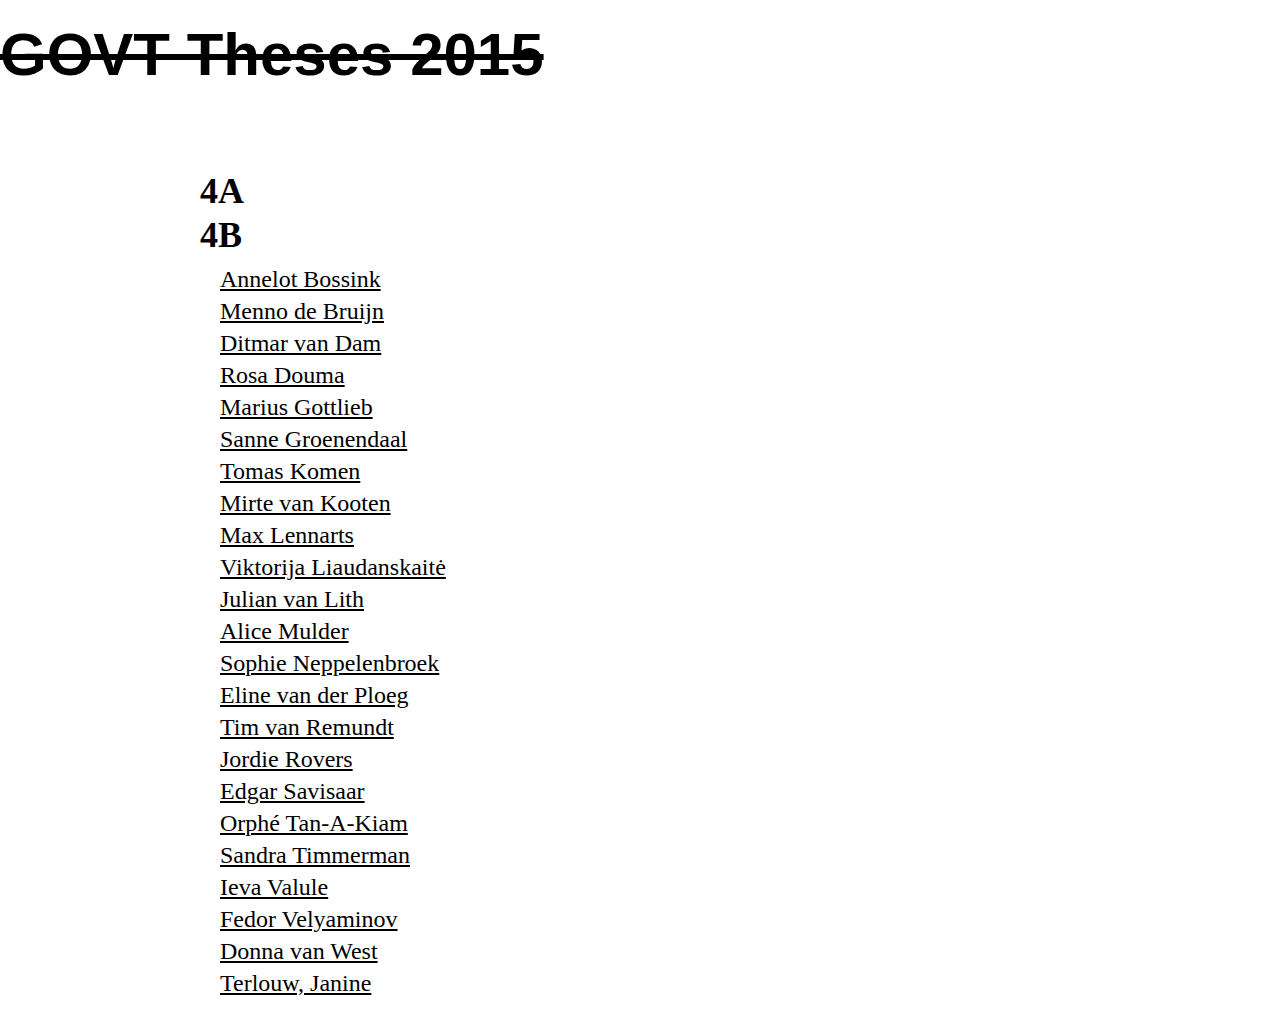
==== index.html @ 95e70a5a "First page with links to all the theses" ====
<!DOCTYPE html>
<html lang="en">
    <head>
        <title>GOVT Theses 2015</title>
        <meta charset="utf-8">
        <meta name="viewport" content="width=device-width, initial-scale=1">
        <link rel="stylesheet" type="text/css" href="css/normalize.css" />
        <link rel="stylesheet" type="text/css" href="css/style.css" />
    </head>
    <body>
        <header>
            <h1>GOVT Theses 2015</h1>
        </header>
        <article>
            <h2>4A</h2>
            <h2>4B</h2>
            <ul>
                <li><a href="http://kabk.github.io/AnnelotBossink/">Annelot Bossink</a></li>
<li><a href="http://kabk.github.io/mennodebruijn/">Menno de Bruijn</a></li>
<li><a href="http://kabk.github.io/DitmarVanDam_Scriptie/">Ditmar van Dam</a></li>
<li><a href="http://kabk.github.io/Rozel/">Rosa Douma</a></li>
<li><a href="http://kabk.github.io/Marius-Thesis/">Marius Gottlieb</a></li>
<li><a href="http://kabk.github.io/SanneGroenendaal/">Sanne Groenendaal</a></li>
<li><a href="http://kabk.github.io/tomaskomen/">Tomas Komen</a></li>
<li><a href="http://kabk.github.io/MirtevanKooten_Thesis/">Mirte van Kooten</a></li>
<li><a href="http://kabk.github.io/MaxLennarts/">Max Lennarts</a></li>
<li><a href="http://kabk.github.io/Viktorija/">Viktorija Liaudanskaitė</a></li>
<li><a href="http://kabk.github.io/julian_thesis/">Julian van Lith</a></li>
<li><a href="http://kabk.github.io/alicemulderthesis/">Alice Mulder</a></li>
<li><a href="http://kabk.github.io/SophieNeppelenbroek/">Sophie Neppelenbroek</a></li>
<li><a href="http://kabk.github.io/Eline/">Eline van der Ploeg</a></li>
<li><a href="http://kabk.github.io/tim_costimiseble/">Tim van Remundt</a></li>
<li><a href="http://kabk.github.io/Jordie_Thesis/">Jordie Rovers</a></li>
<li><a href="http://kabk.github.io/edgar/">Edgar Savisaar</a></li>
<li><a href="http://kabk.github.io/OrpheTana/">Orphé Tan-A-Kiam</a></li>
<li><a href="http://kabk.github.io/AmbachtvsDigitaal_SandraTimmerman/">Sandra Timmerman</a></li>
<li><a href="http://kabk.github.io/ieva/">Ieva Valule</a></li>
<li><a href="http://kabk.github.io/fedor.velyaminov/">Fedor Velyaminov</a></li>
<li><a href="http://kabk.github.io/donnathesis/">Donna van West</a></li>
<li><a href="http://kabk.github.io/JanineThesis/">Terlouw, Janine</a></li>
            </ul>
        </article>
    </body>
</html>
---- css/style.css ----
body {
<<<<<<< HEAD
    font-size: 16px;
=======
    background-color: green;
    font-size: 24px;
>>>>>>> FETCH_HEAD
    padding: 8px 16px 0px 8px;
}

* {
    box-sizing: border-box;
}

header {
    padding: 0 0 50px 0;
    font-size: 30px;
    text-decoration: line-through;
}

li {
    list-style: none;
    margin-bottom: 8px;
}

h1, h2, h3, h4, h5, h6 {
    margin: 20px 0px;
}

ul, ol {
    margin-top: 20px;
    padding-left: 20px;
}

a, a:hover, a:visited, a:active {
    color: black;
}

h1 a {
    
    font-family: comic sans;
}

p, svg {
    margin-top: 0;
    margin-bottom: 24px;
}

pre {
    white-space: pre-wrap;
}

figure {
    margin: 0;
    padding: 1em 40px;
}

figure figcaption {
    padding-top: 1em;
}
/* This makes the images scale to the full width of the page */
img {
    width: 100%;
    height: auto;
}

img.noscale {
    width: inherit;
}

figure.halfleft, img.halfleft {
    display: block;
    width: 50%;
    float: left; 
}

figure.halfright, img.halfright {
    display: block;
    width: 50%;
    float: right; 
}

@media screen and (max-width: 480px) {
    /* These CSS instructions are only used, if the 
     * ‘media query’ above turns out to be true 
     * 
     * Media query’s can use properties like:
     * width
     * orientation
     * resolution
     * screen / print
     */
    /* Smaller Screens */
    /* Our heading can be smaller */
     header h1 {
        font-size: 16px;
        font-style: italic;
    }
    
    figure.halfleft, img.halfleft {
        width: 100%;
        float: inherit; 
    }

    figure.halfright, img.halfright {
        width: 100%;
        float: inherit; 
    }
}

@media only screen and (min-width: 480px) {
    article { 
    /* Larger Screens */
        width: calc(100% - 200px);
        float: right;
        margin-right: 0;
        font-size: 24px;
        line-height: 24px;
        font-color: blue;
        font-family: comic sans;
        
        
/* If ever we want to mirror the text:
        -moz-transform: scale(-1, 1);
        -webkit-transform: scale(-1, 1);
        -o-transform: scale(-1, 1);
        -ms-transform: scale(-1, 1);
        transform: scale(-1, 1);
*/    }
    nav {
        width: 200px;
        float: left;
        margin-left: 0;
    }
    footer {
        clear: both;
    }

}

@media only print {
    /**
     * When printing, the header is useful but it doesn’t need
     * to be so big
     */
    header h1 {
        font-size: 24px;
        font-style: italic;
    } 
    /* And the navigation we don’t need */
    nav {
        display: none;
    }
}
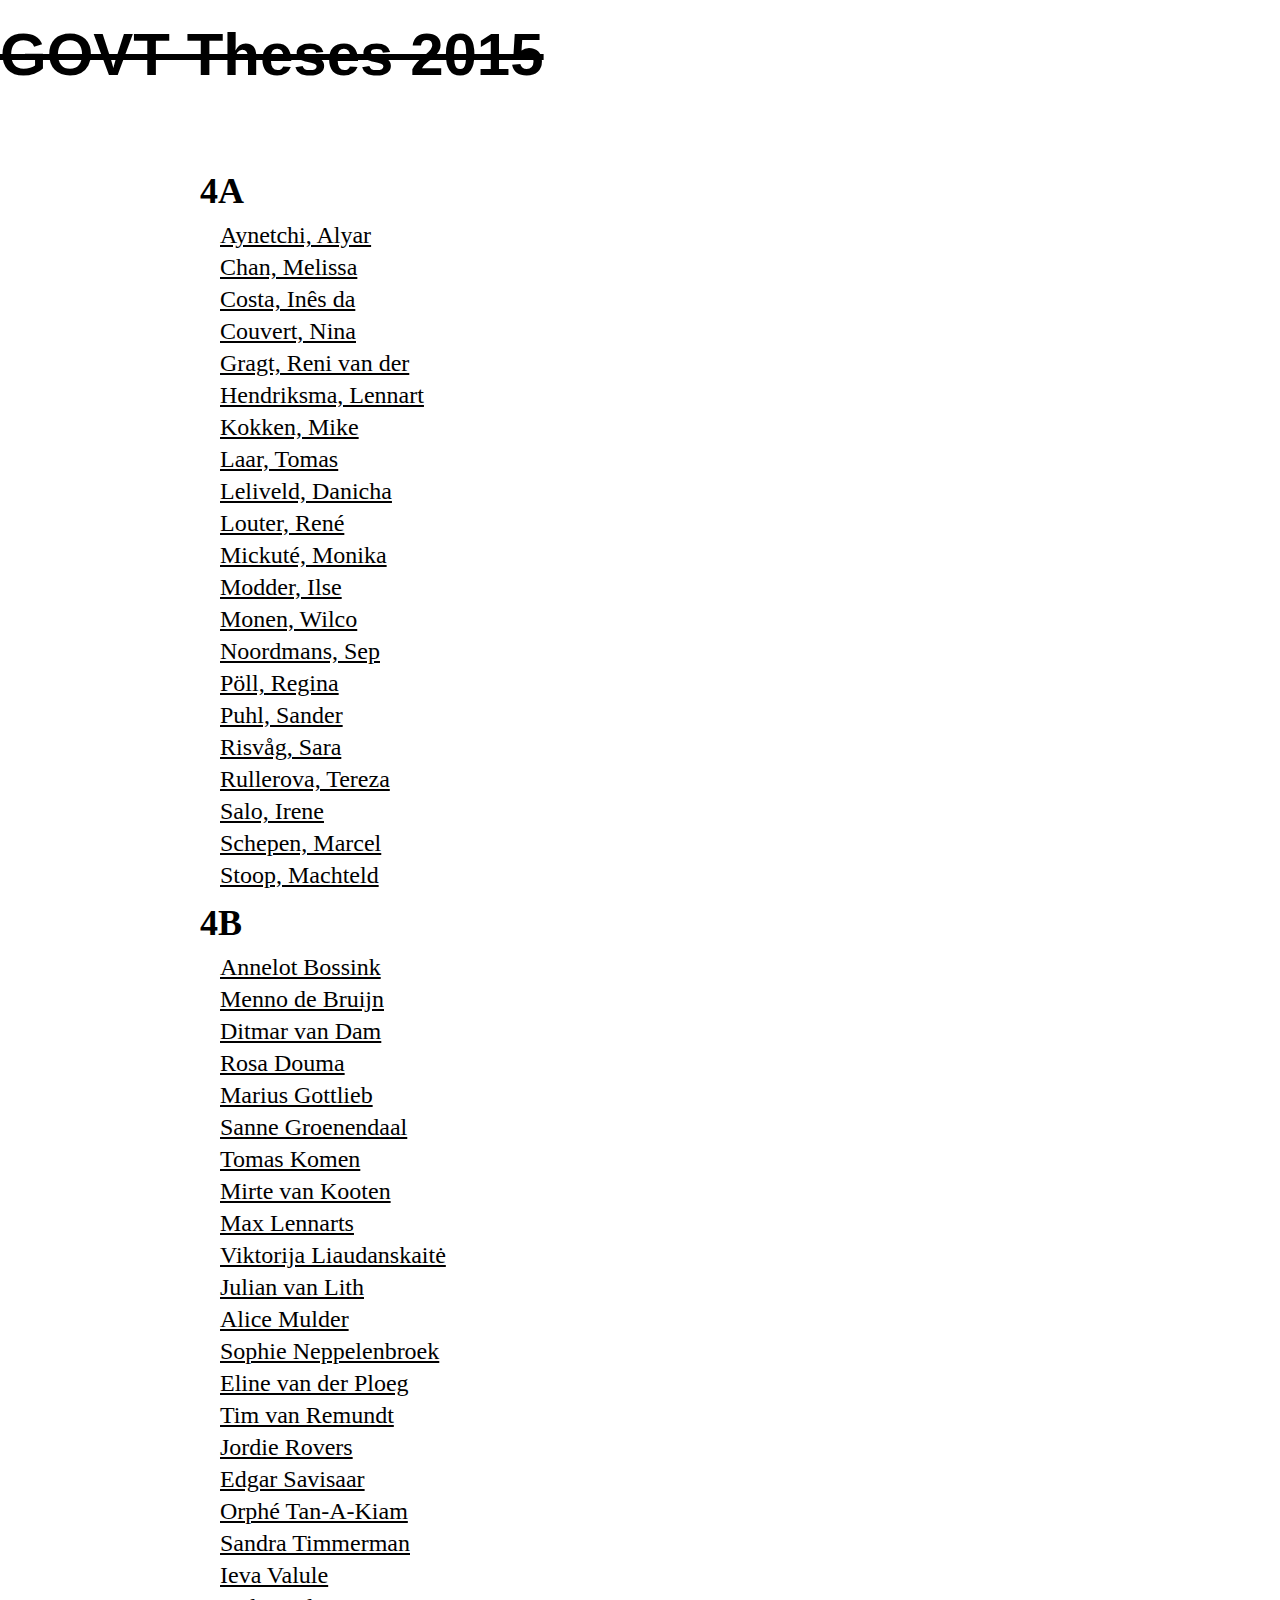
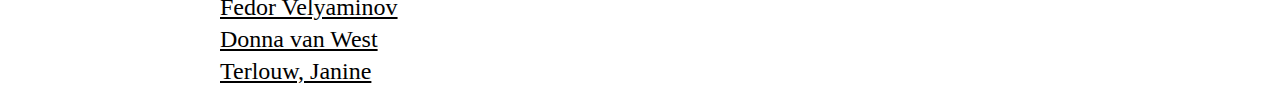
==== commit 6436fb35: "Class A as well" ====
--- a/index.html
+++ b/index.html
@@ -13,6 +13,29 @@
         </header>
         <article>
             <h2>4A</h2>
+            <ul>
+                <li><a href="http://kabk.github.io/AlyarAynetchi_Site/">Aynetchi, Alyar</a></li>
+<li><a href="http://kabk.github.io/MelissaChan/">Chan, Melissa</a></li>
+<li><a href="http://kabk.github.io/Thesis_Ines/">Costa, Inês da</a></li>
+<li><a href="http://kabk.github.io/Nina_Thesis/">Couvert, Nina</a></li>
+<li><a href="http://kabk.github.io/renivandergragt/">Gragt, Reni van der</a></li>
+<li><a href="http://kabk.github.io/Lennart_Thisis/">Hendriksma, Lennart</a></li>
+<li><a href="http://kabk.github.io/ScriptieReaderMikeKokken/">Kokken, Mike</a></li>
+<li><a href="http://kabk.github.io/Tomas_Laar_Thesis/">Laar, Tomas</a></li>
+<li><a href="http://kabk.github.io/danicha-scriptie/">Leliveld, Danicha</a></li>
+<li><a href="http://kabk.github.io/ReneLouter-Thesis/">Louter, René</a></li>
+<li><a href="http://kabk.github.io/MonikaM/">Mickuté, Monika</a></li>
+<li><a href="http://kabk.github.io/ilsemodder/">Modder, Ilse</a></li>
+<li><a href="http://kabk.github.io/wilcomonen/">Monen, Wilco</a></li>
+<li><a href="http://kabk.github.io/SepNoordmans-thesis/">Noordmans, Sep</a></li>
+<li><a href="http://kabk.github.io/ReginaPoell/">Pöll, Regina</a></li>
+<li><a href="http://kabk.github.io/sanderpuhl/">Puhl, Sander</a></li>
+<li><a href="http://kabk.github.io/Sara_Therese_Thesis/">Risvåg, Sara</a></li>
+<li><a href="http://kabk.github.io/Tereza_Thesis/">Rullerova, Tereza</a></li>
+<li><a href="http://kabk.github.io/Irene_Thesis/">Salo, Irene</a></li>
+<li><a href="http://kabk.github.io/Marcel_Schepen_Thesis/">Schepen, Marcel</a></li>
+<li><a href="http://kabk.github.io/MachteldStoop/">Stoop, Machteld</a></li>
+            </ul>
             <h2>4B</h2>
             <ul>
                 <li><a href="http://kabk.github.io/AnnelotBossink/">Annelot Bossink</a></li>
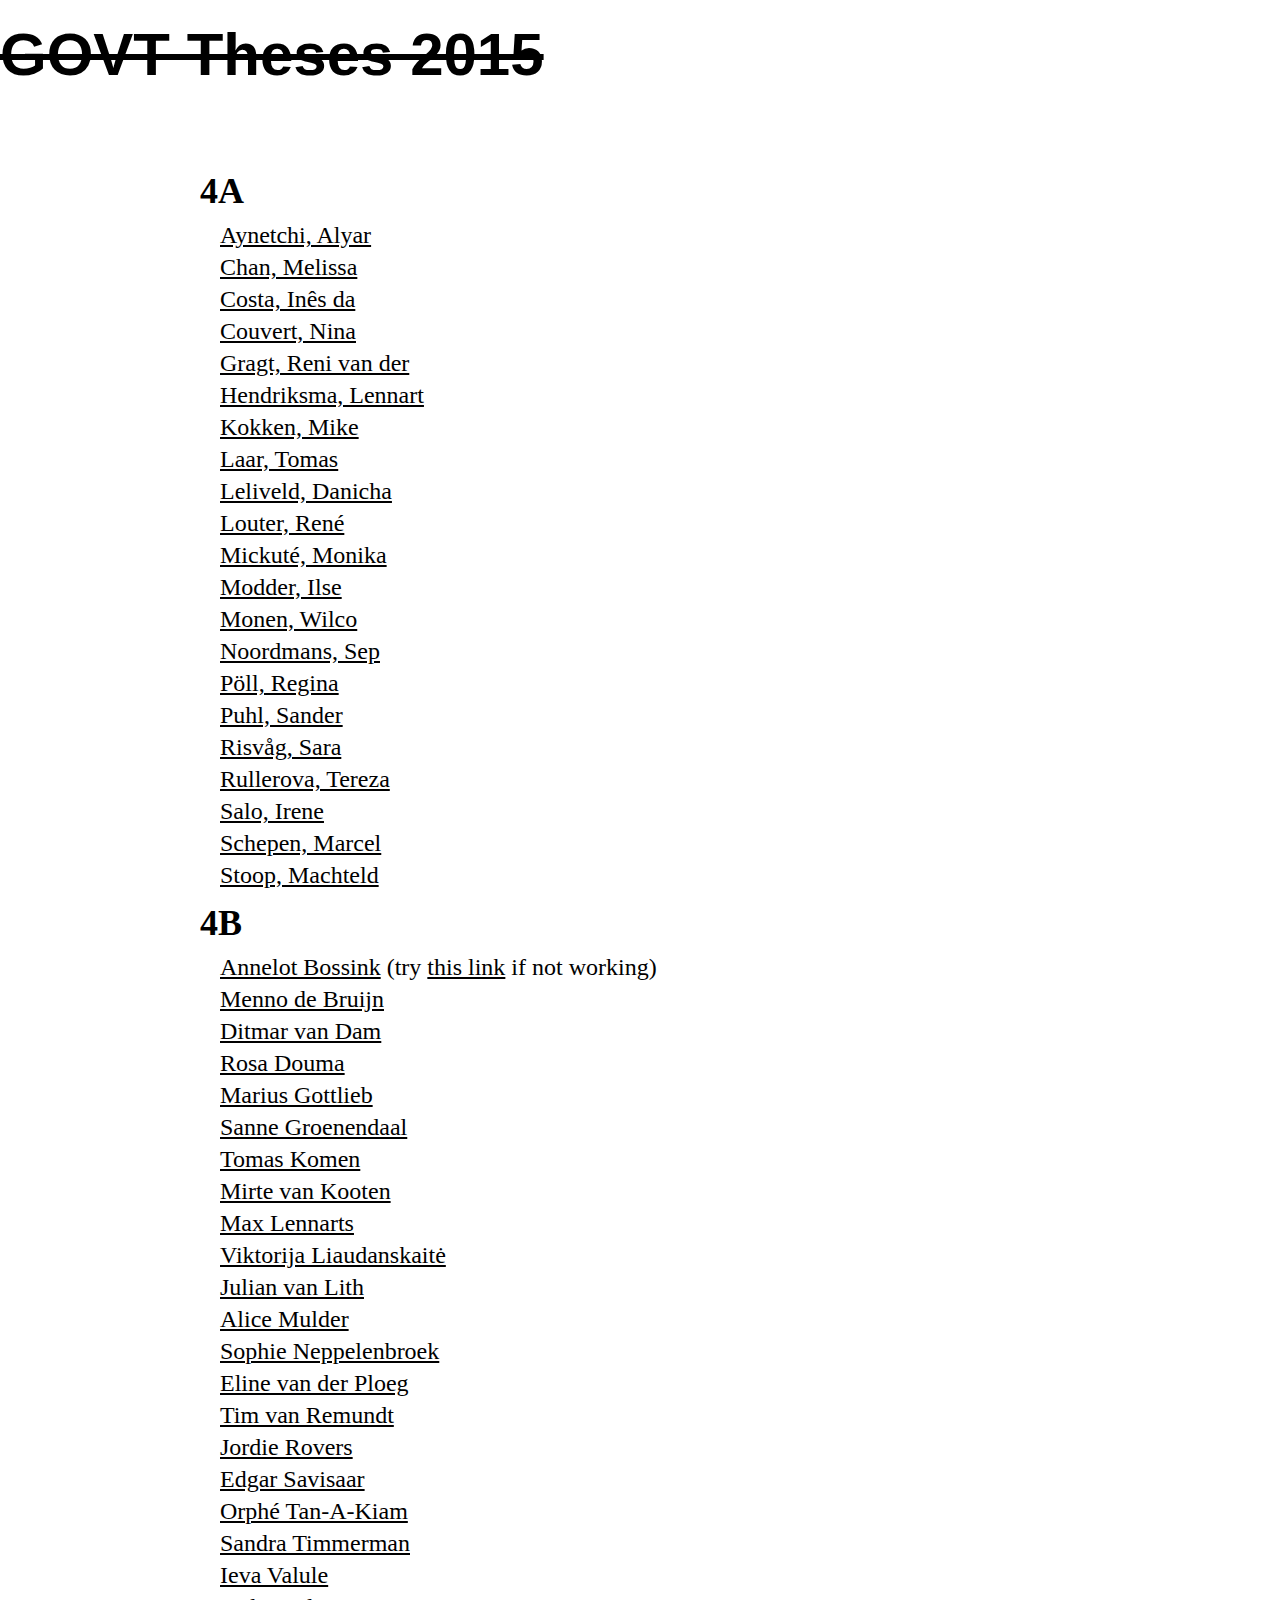
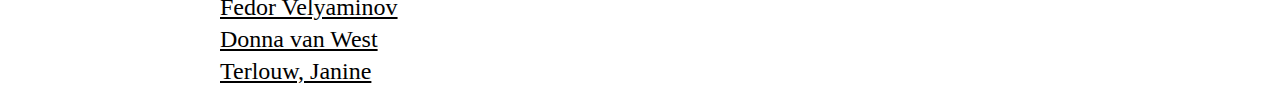
==== commit 66e706a7: "Work on broken links" ====
--- a/index.html
+++ b/index.html
@@ -38,7 +38,7 @@
             </ul>
             <h2>4B</h2>
             <ul>
-                <li><a href="http://kabk.github.io/AnnelotBossink/">Annelot Bossink</a></li>
+                <li><a href="http://kabk.github.io/AnnelotBossink/">Annelot Bossink</a> (try <a href="http://kabk.github.io/AnnelotBossink/THESIS_DIGI.html" title="HUILEN OP JE CANVAS">this link</a> if not working)</li>
 <li><a href="http://kabk.github.io/mennodebruijn/">Menno de Bruijn</a></li>
 <li><a href="http://kabk.github.io/DitmarVanDam_Scriptie/">Ditmar van Dam</a></li>
 <li><a href="http://kabk.github.io/Rozel/">Rosa Douma</a></li>
@@ -52,11 +52,11 @@
 <li><a href="http://kabk.github.io/alicemulderthesis/">Alice Mulder</a></li>
 <li><a href="http://kabk.github.io/SophieNeppelenbroek/">Sophie Neppelenbroek</a></li>
 <li><a href="http://kabk.github.io/Eline/">Eline van der Ploeg</a></li>
-<li><a href="http://kabk.github.io/tim_costimiseble/">Tim van Remundt</a></li>
+<li><a href="http://kabk.github.io/Customisable_Design/">Tim van Remundt</a></li>
 <li><a href="http://kabk.github.io/Jordie_Thesis/">Jordie Rovers</a></li>
 <li><a href="http://kabk.github.io/edgar/">Edgar Savisaar</a></li>
 <li><a href="http://kabk.github.io/OrpheTana/">Orphé Tan-A-Kiam</a></li>
-<li><a href="http://kabk.github.io/AmbachtvsDigitaal_SandraTimmerman/">Sandra Timmerman</a></li>
+<li><a href="http://kabk.github.io/Experimenteren-met-oude-gewoontes-1/">Sandra Timmerman</a></li>
 <li><a href="http://kabk.github.io/ieva/">Ieva Valule</a></li>
 <li><a href="http://kabk.github.io/fedor.velyaminov/">Fedor Velyaminov</a></li>
 <li><a href="http://kabk.github.io/donnathesis/">Donna van West</a></li>
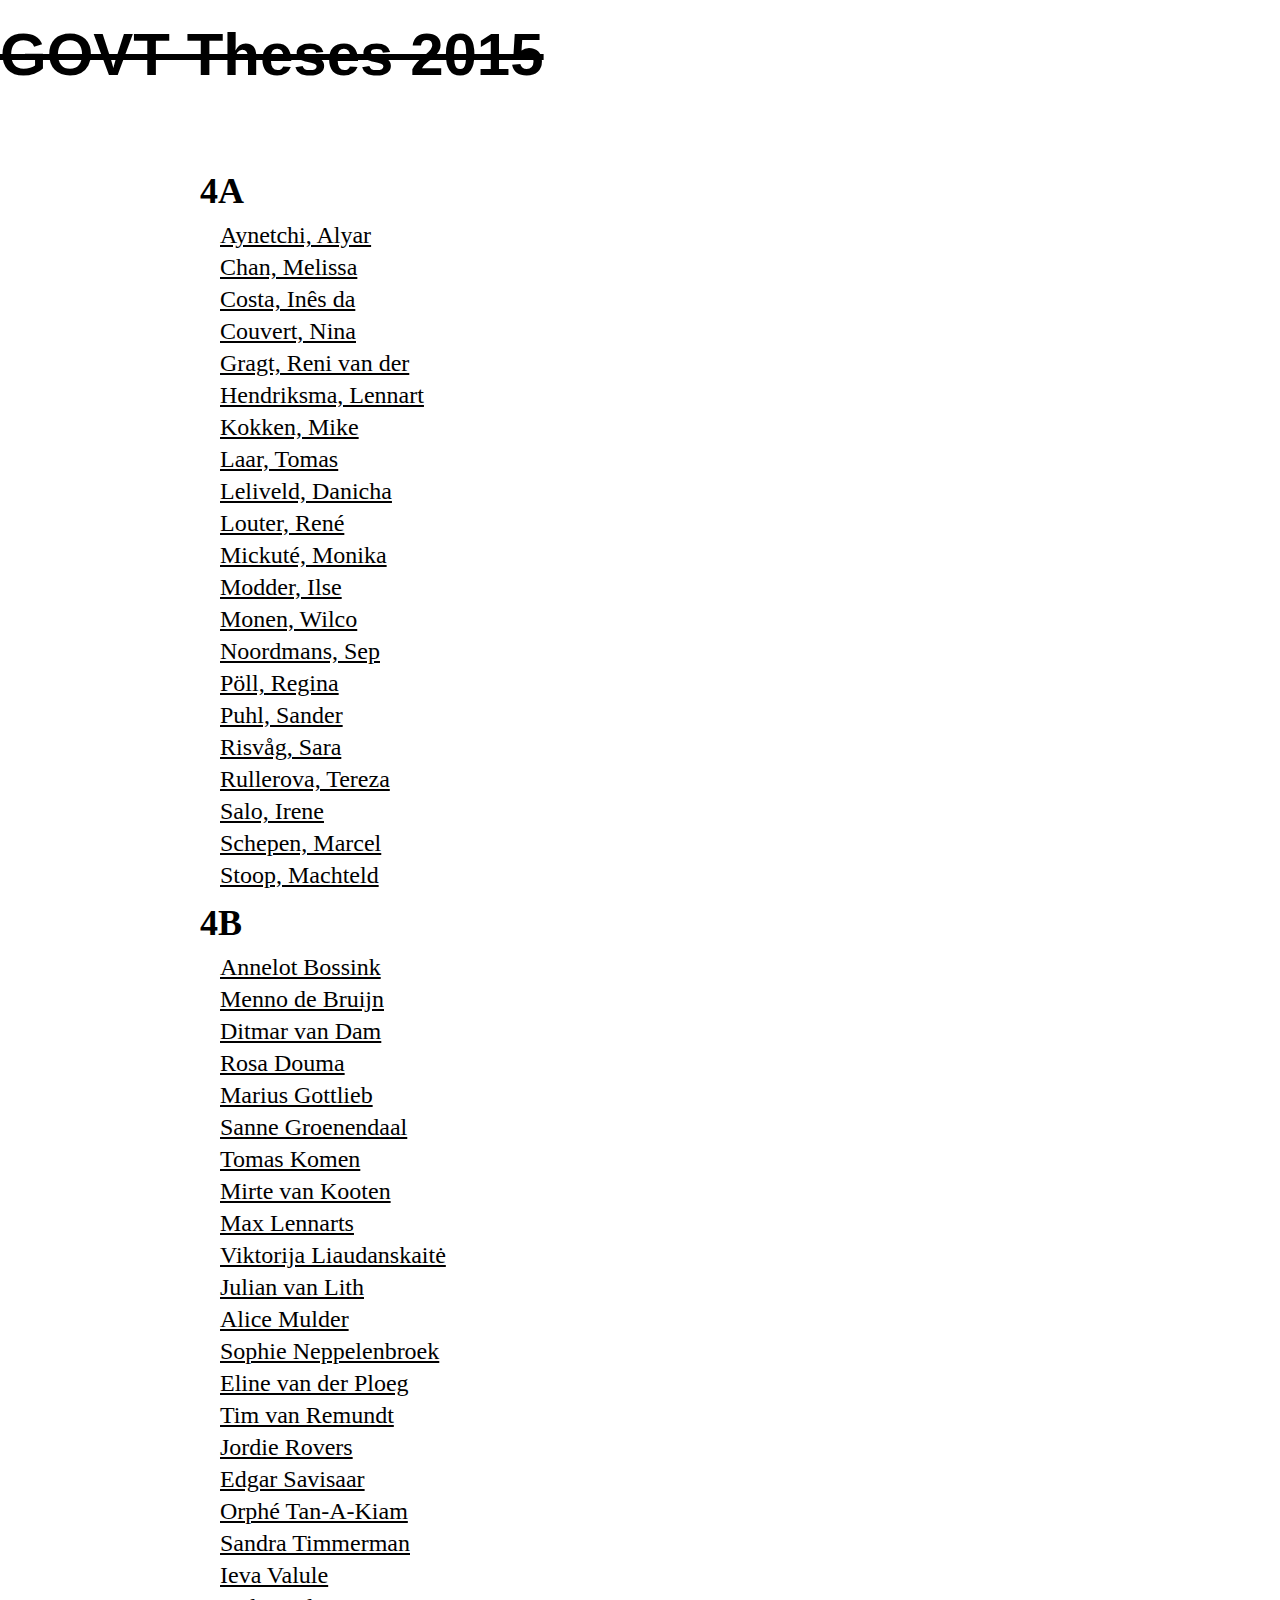
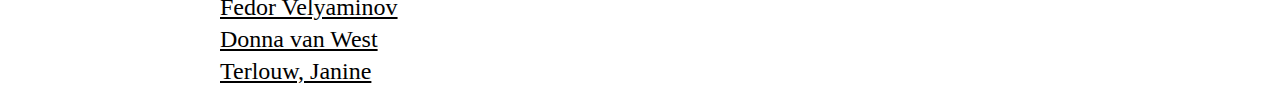
==== commit fd9f7a4f: "New url for A.B." ====
--- a/index.html
+++ b/index.html
@@ -38,7 +38,7 @@
             </ul>
             <h2>4B</h2>
             <ul>
-                <li><a href="http://kabk.github.io/AnnelotBossink/">Annelot Bossink</a> (try <a href="http://kabk.github.io/AnnelotBossink/THESIS_DIGI.html" title="HUILEN OP JE CANVAS">this link</a> if not working)</li>
+                <li><a href="http://kabk.github.io/AnnelotBossink/">Annelot Bossink</a></li>
 <li><a href="http://kabk.github.io/mennodebruijn/">Menno de Bruijn</a></li>
 <li><a href="http://kabk.github.io/DitmarVanDam_Scriptie/">Ditmar van Dam</a></li>
 <li><a href="http://kabk.github.io/Rozel/">Rosa Douma</a></li>
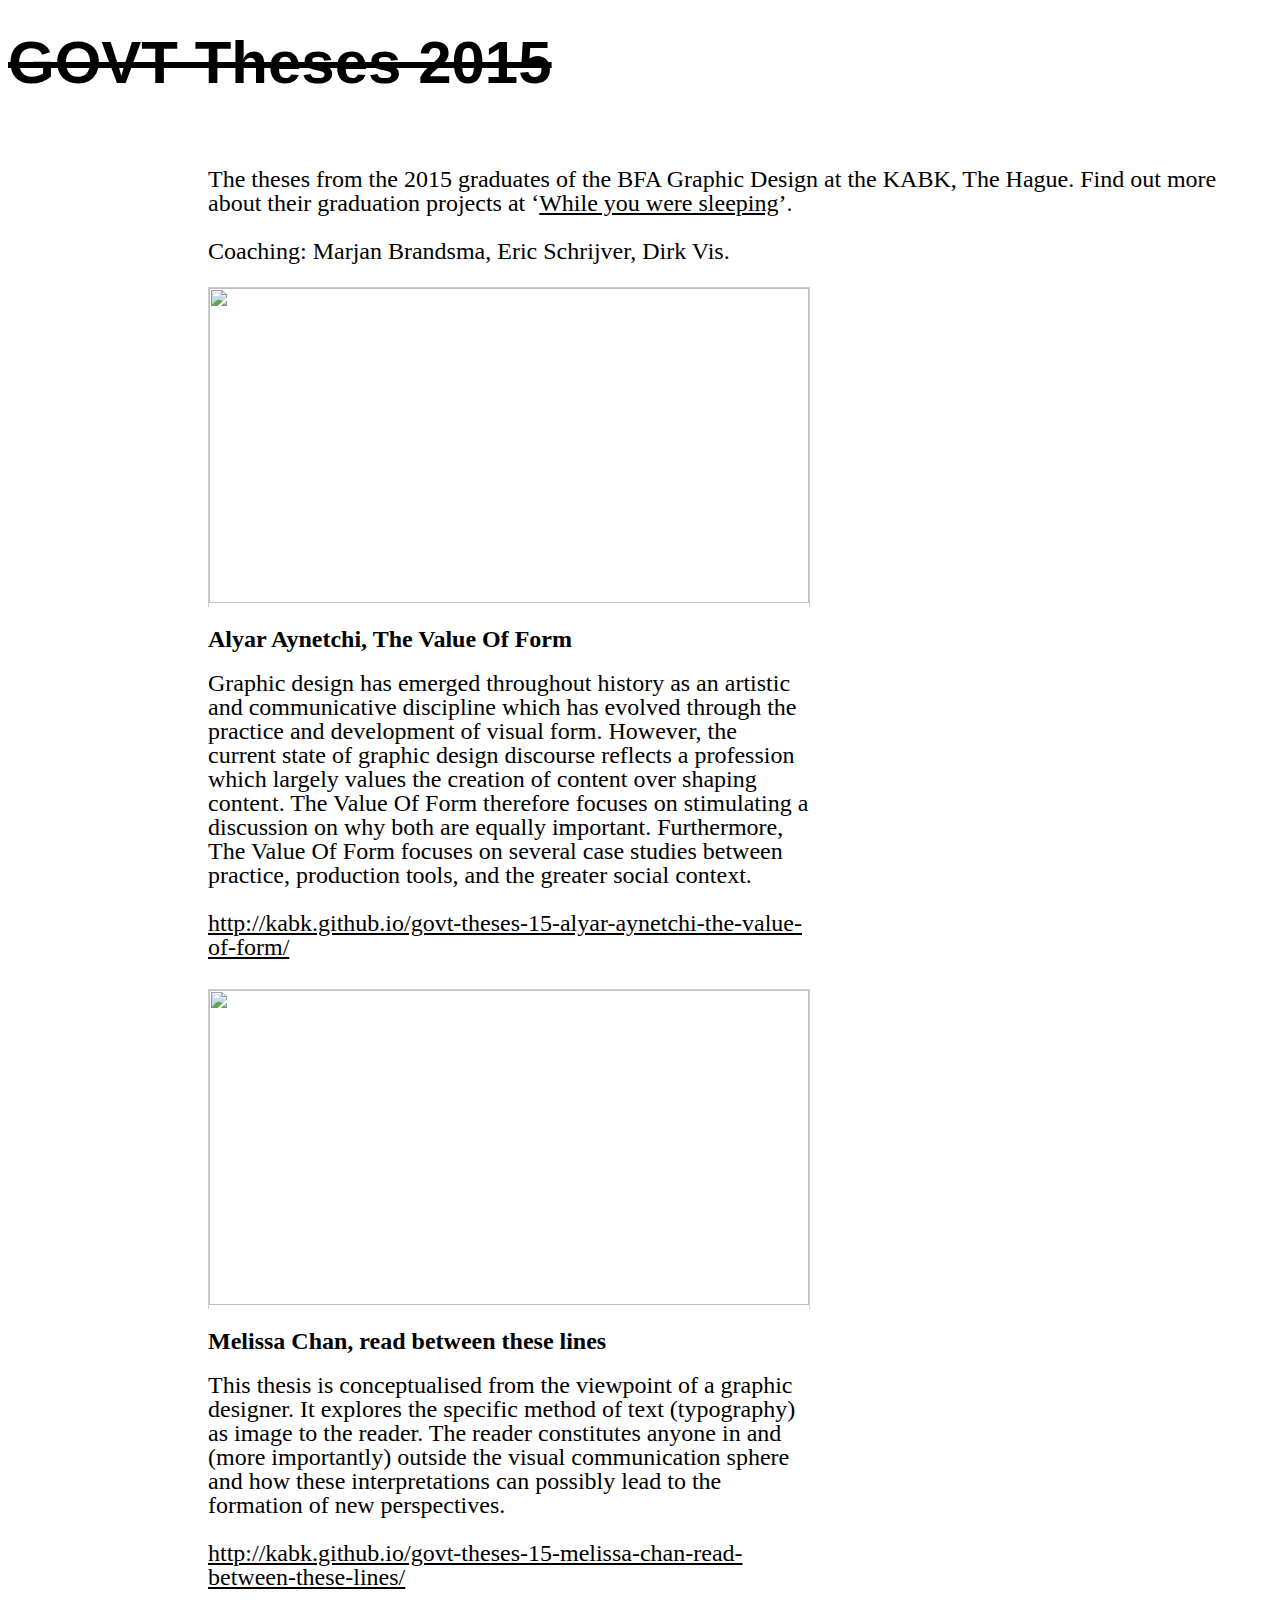
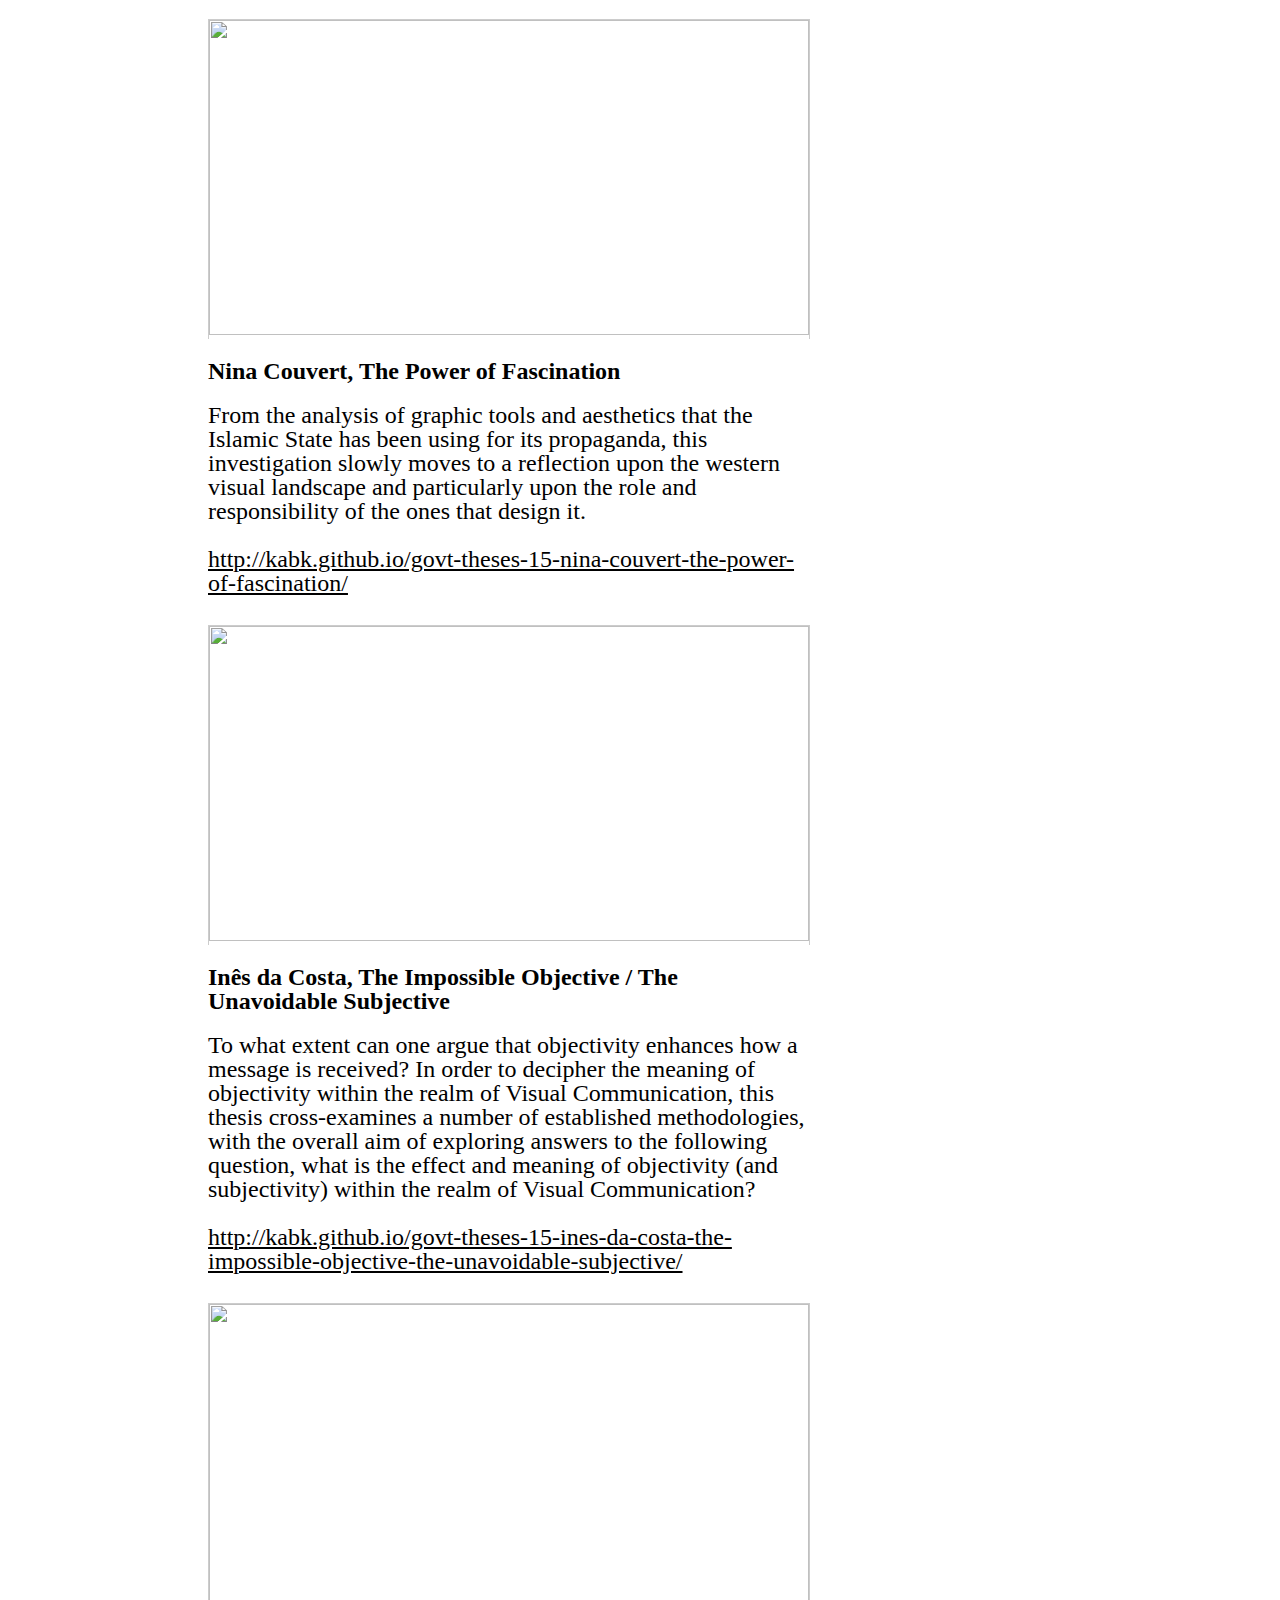
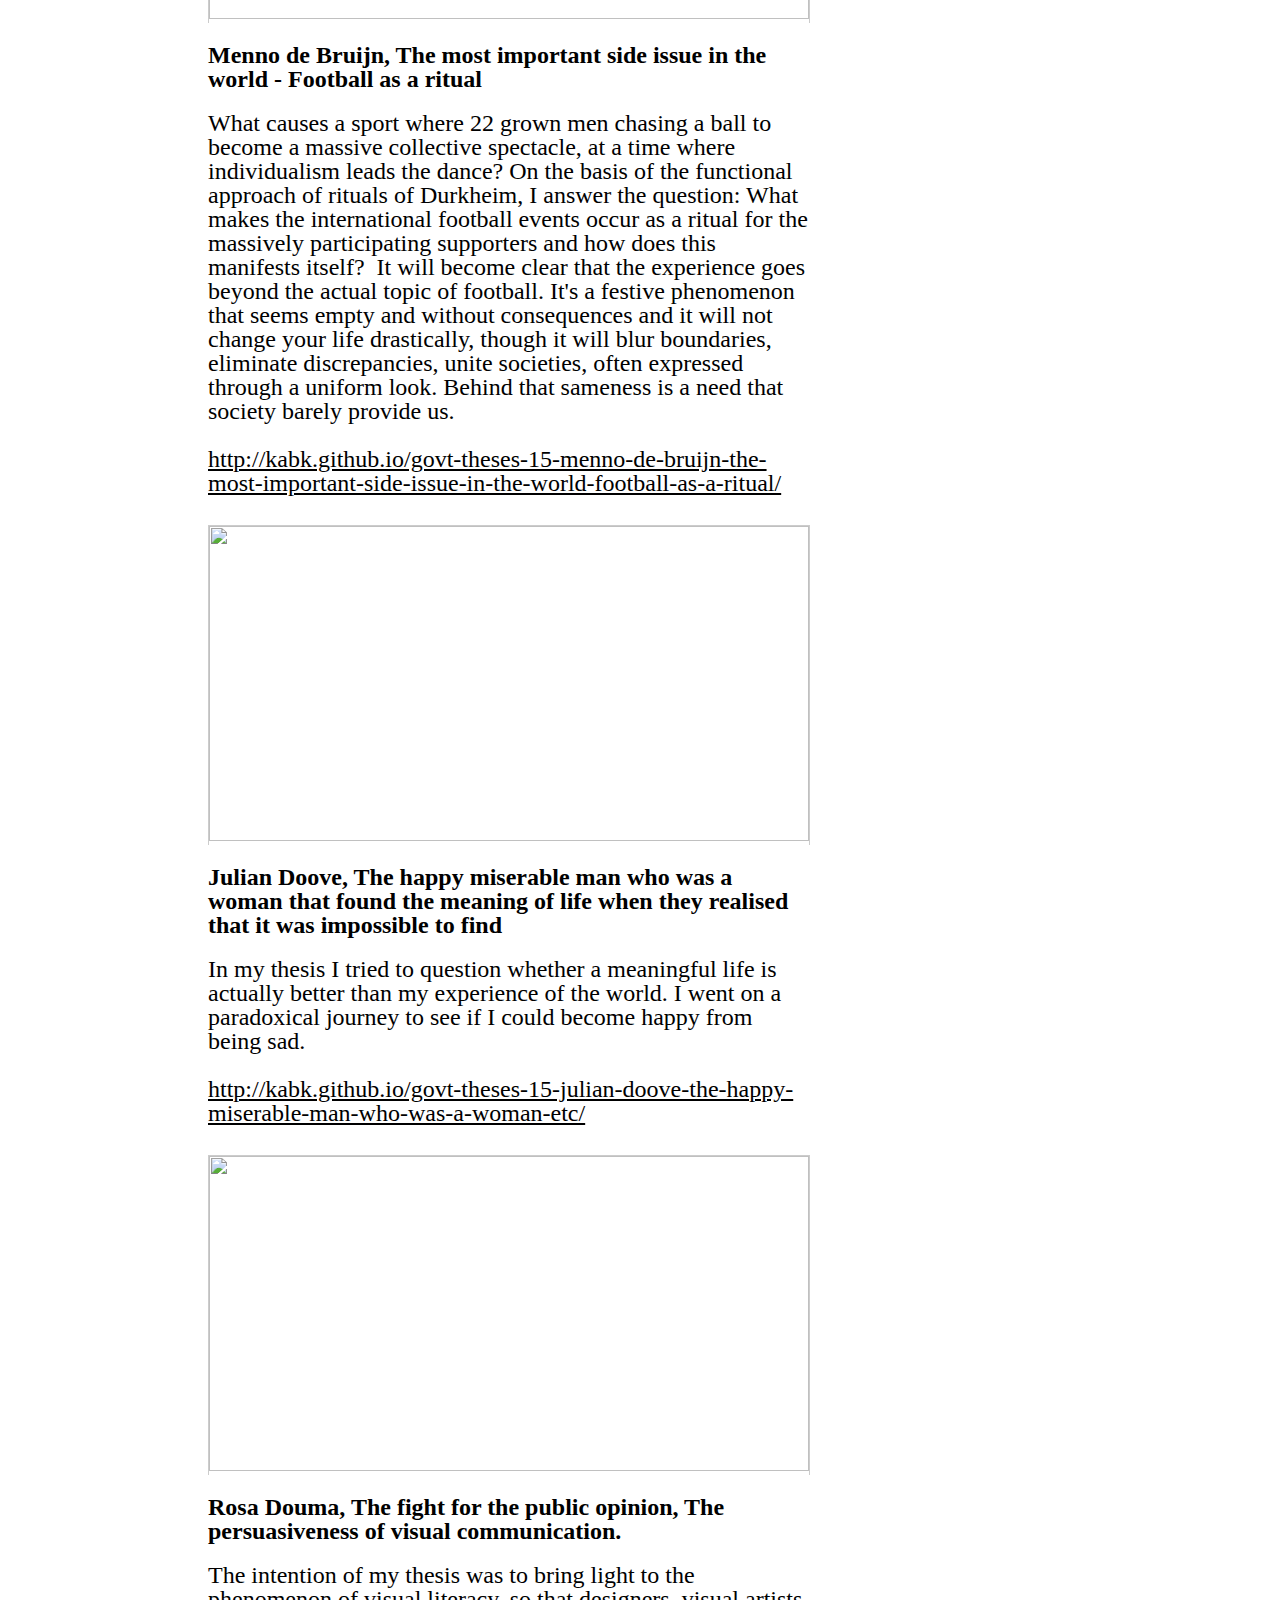
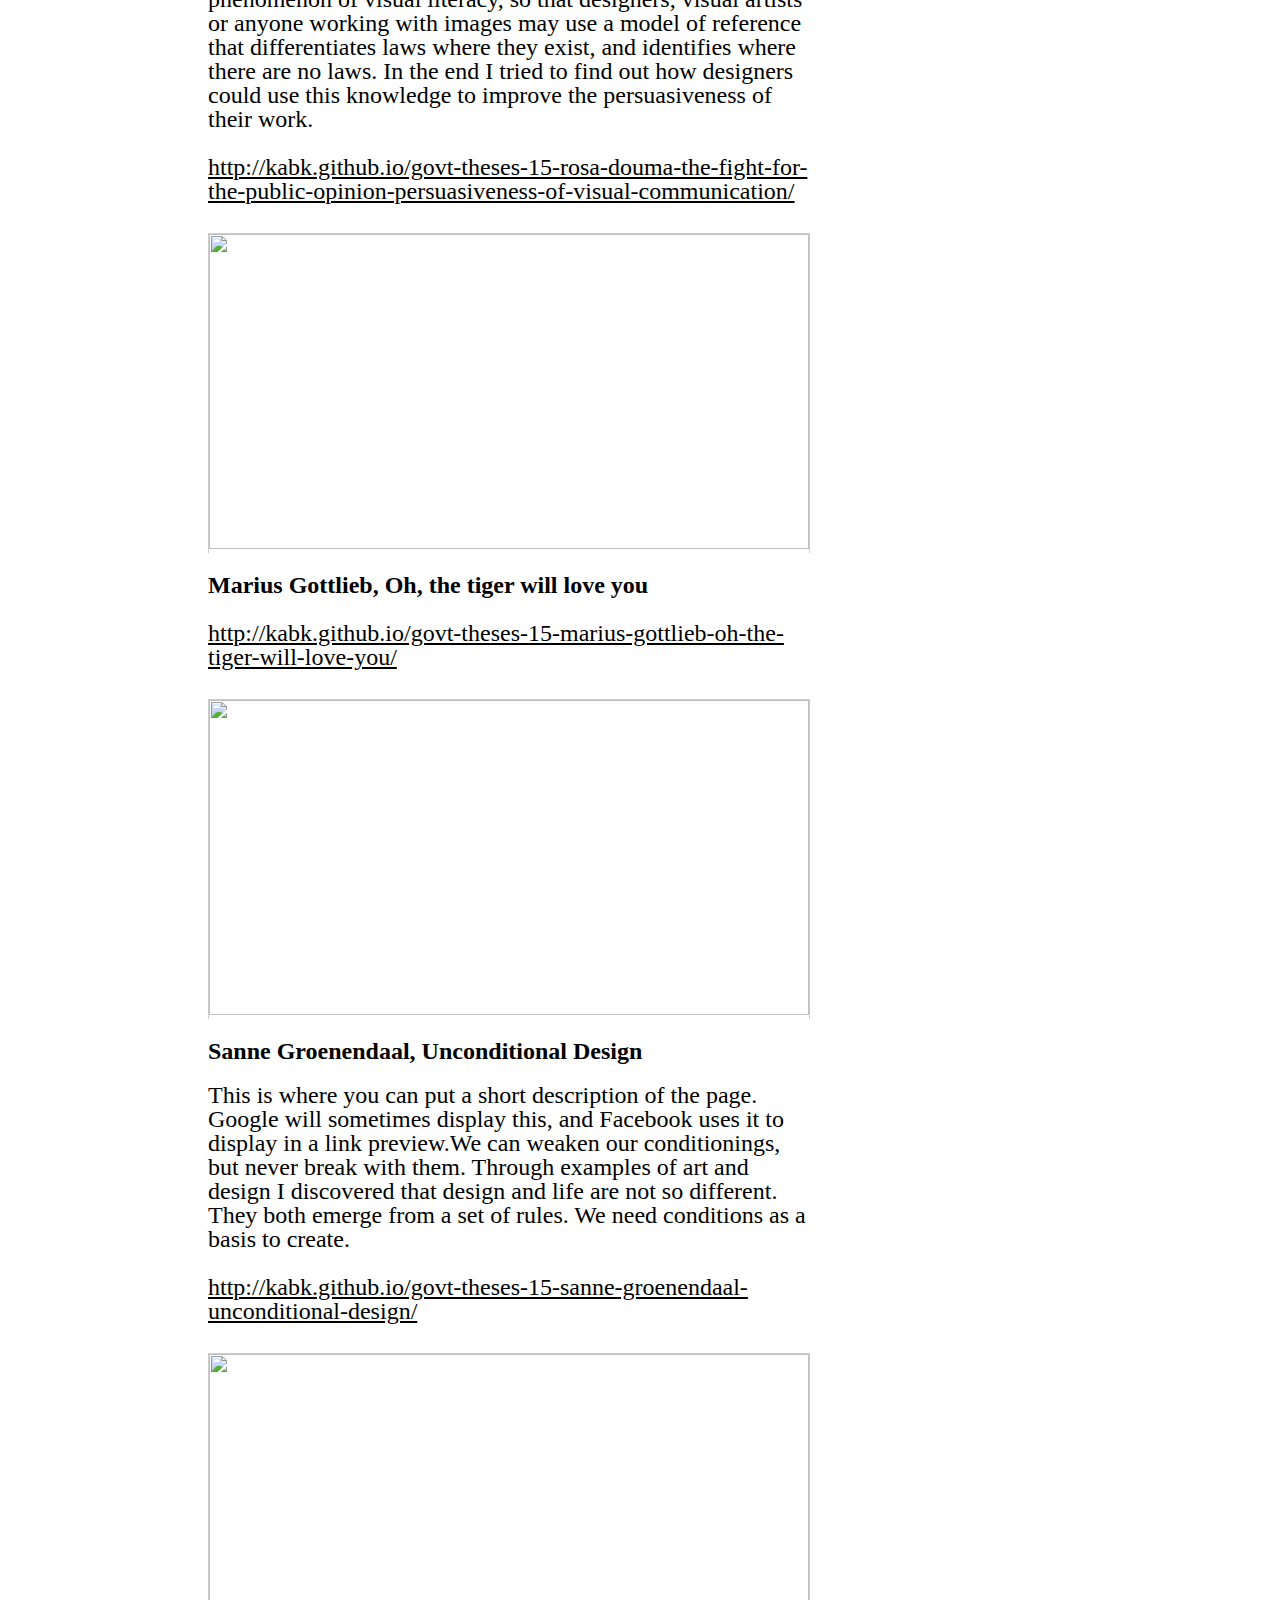
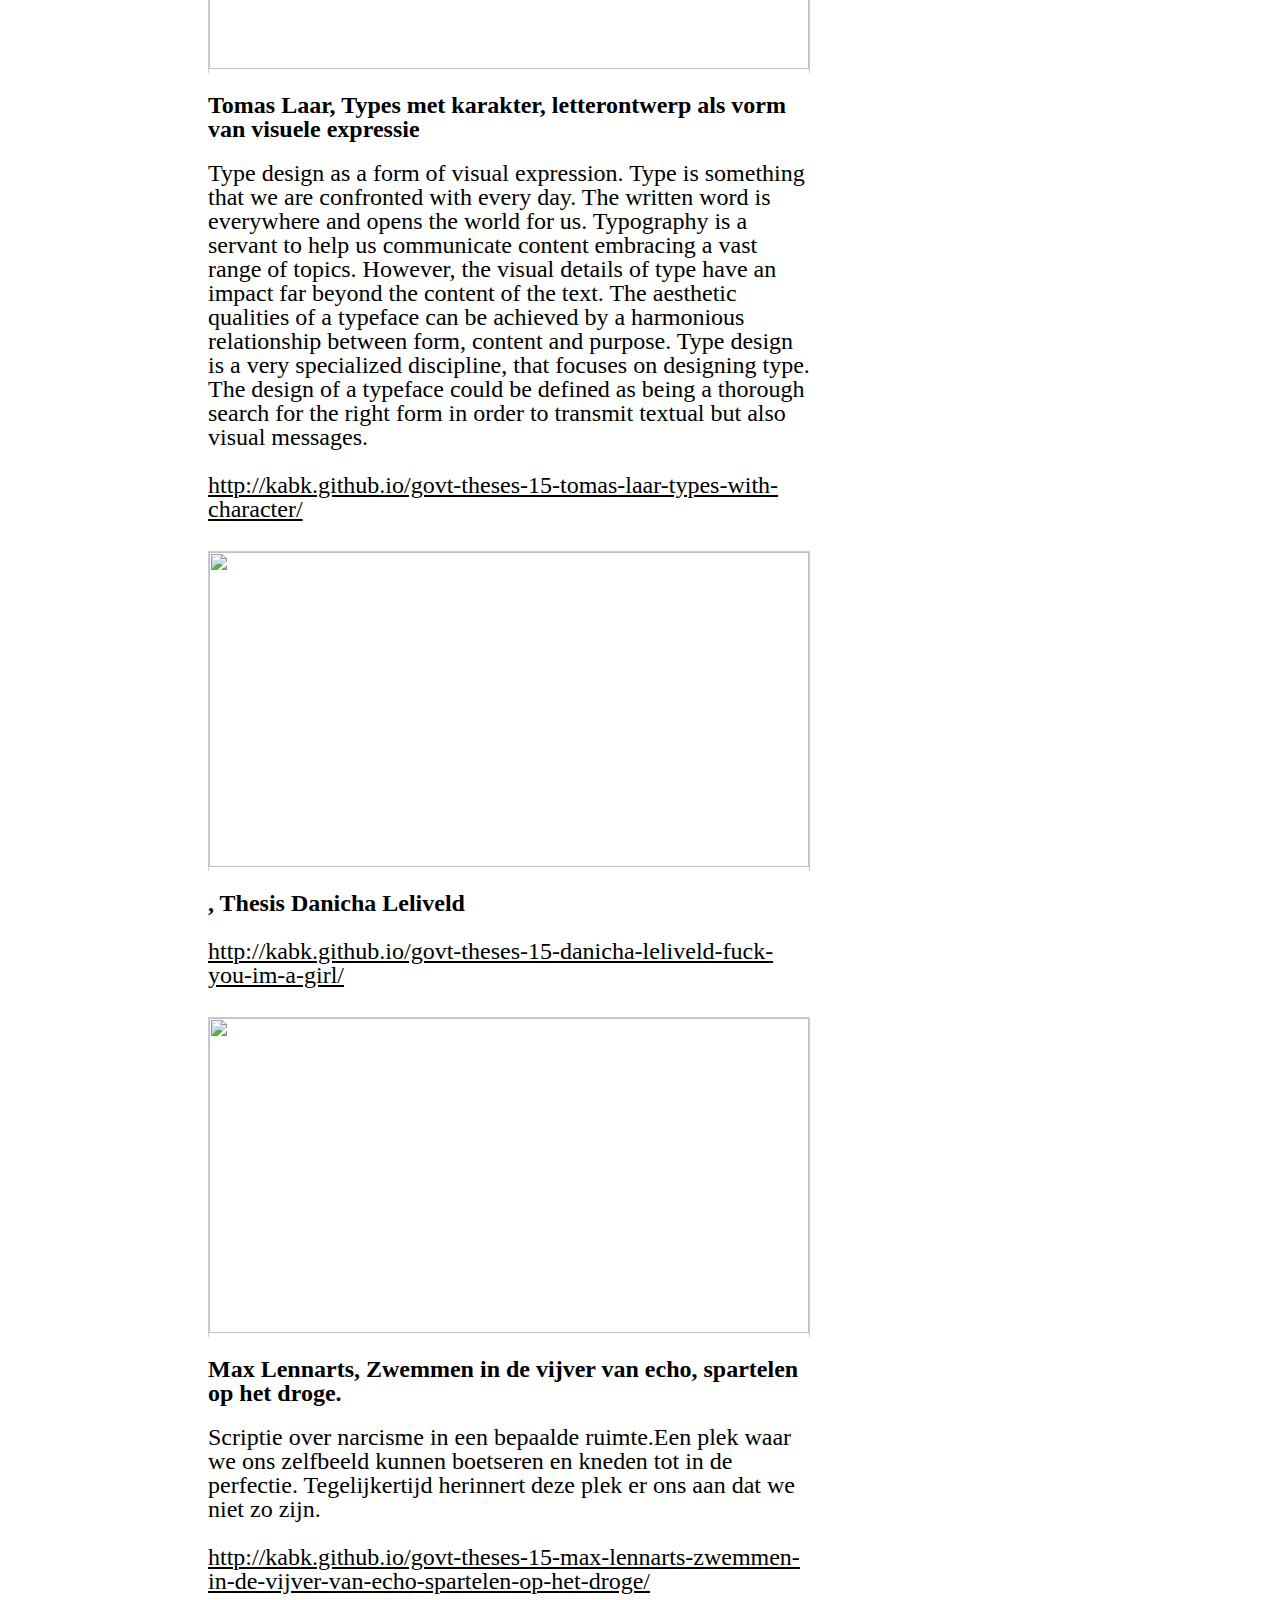
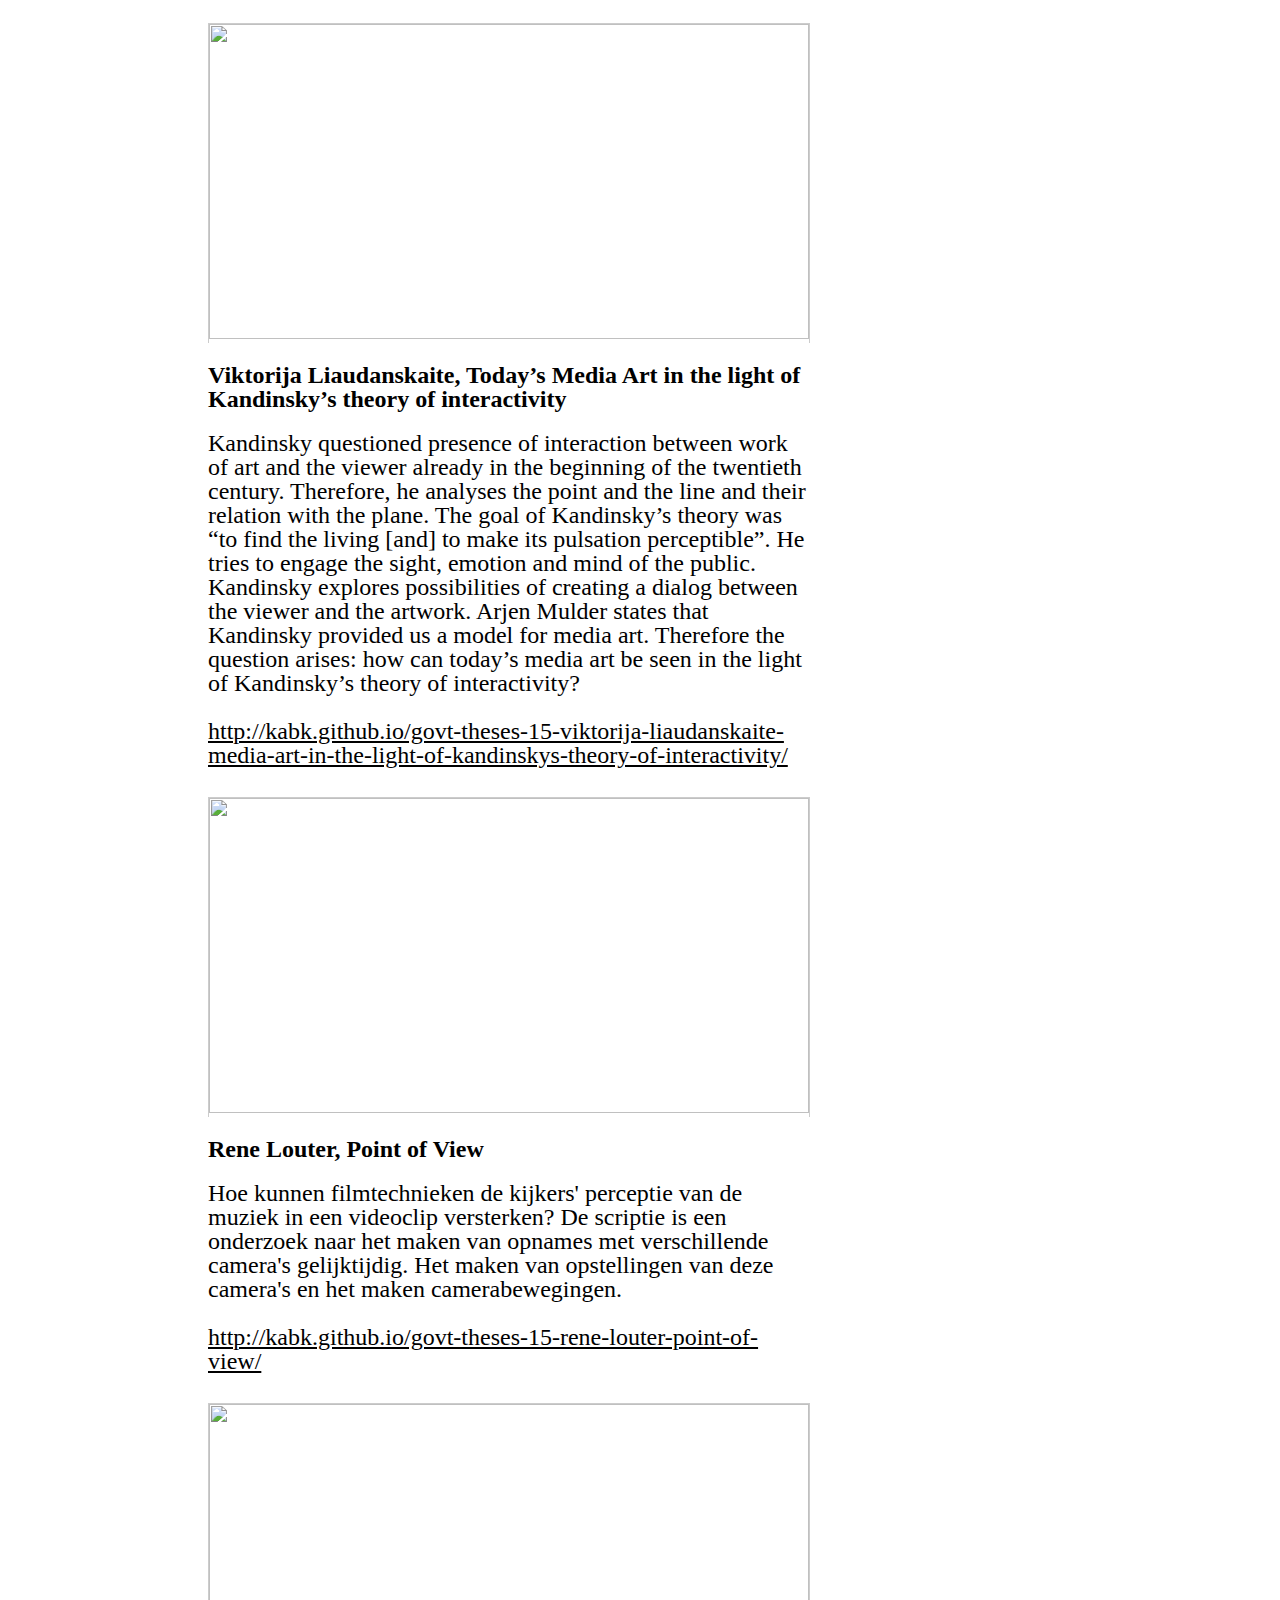
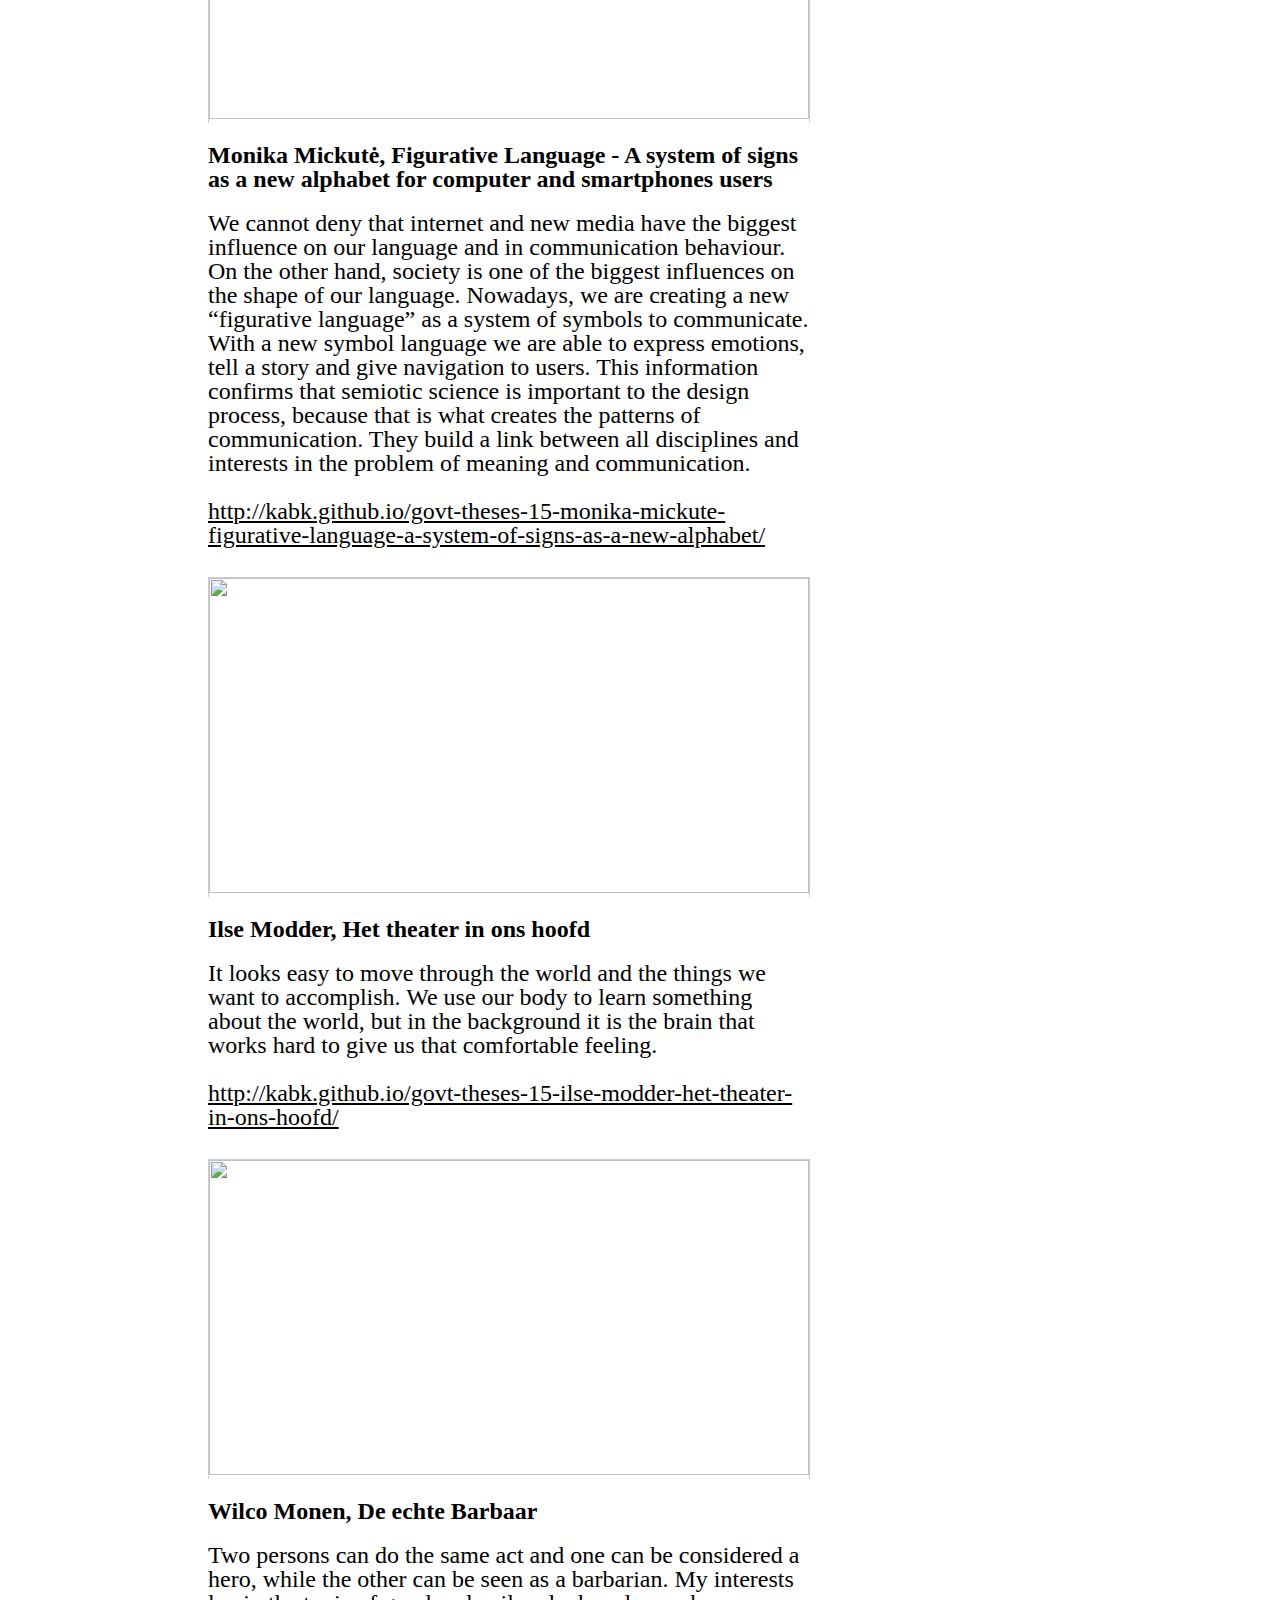
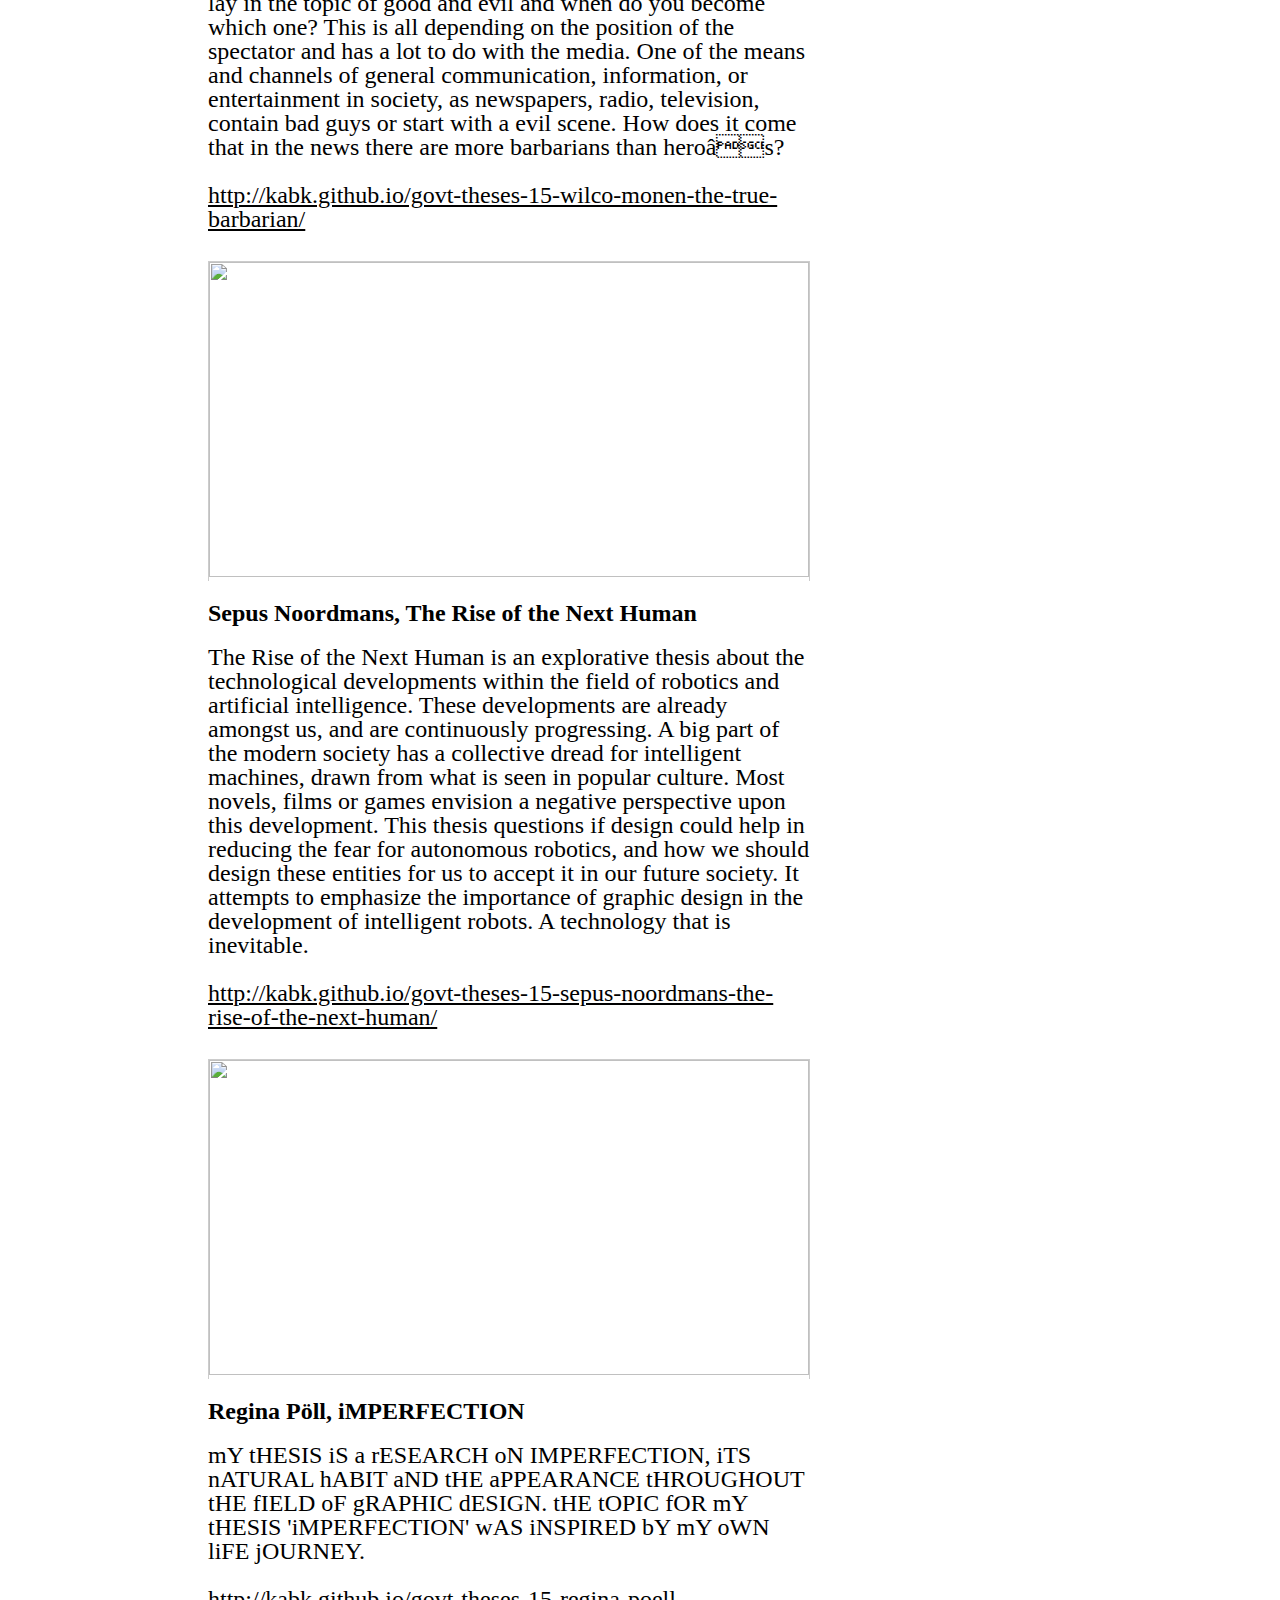
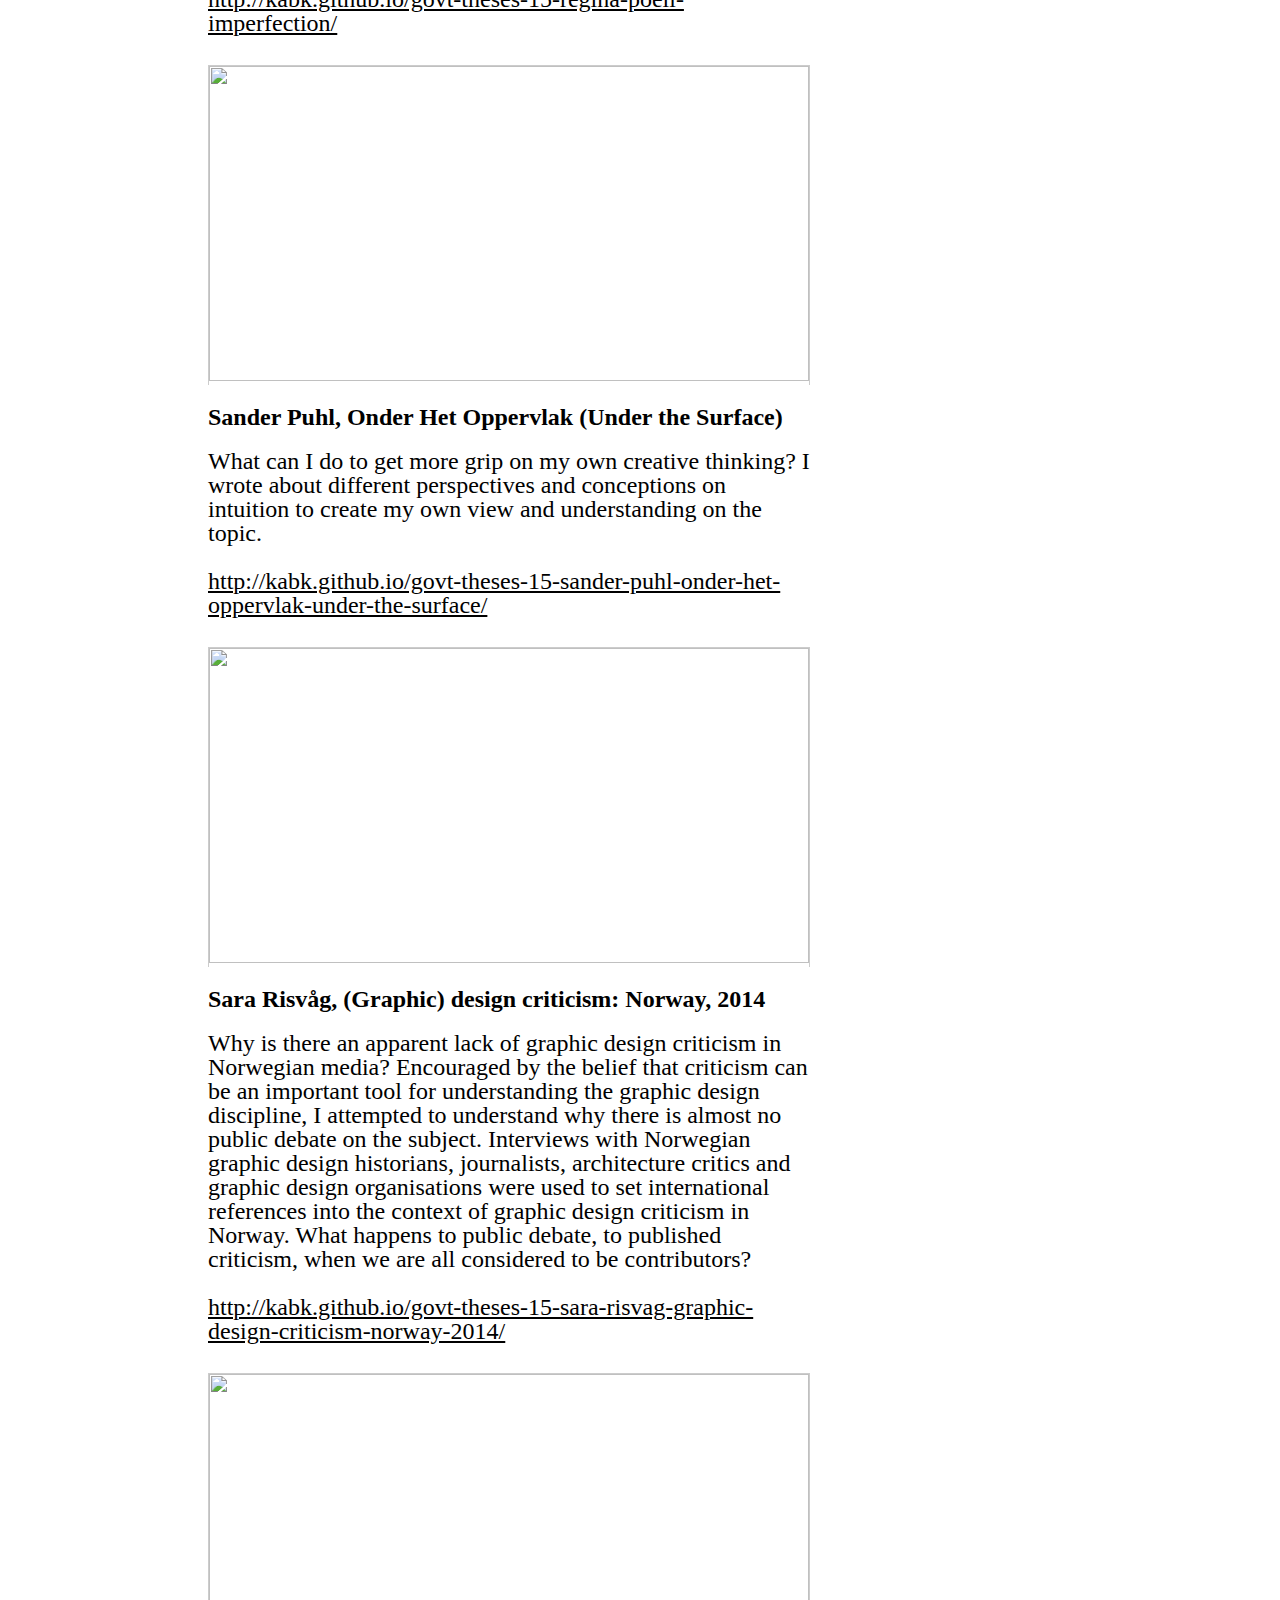
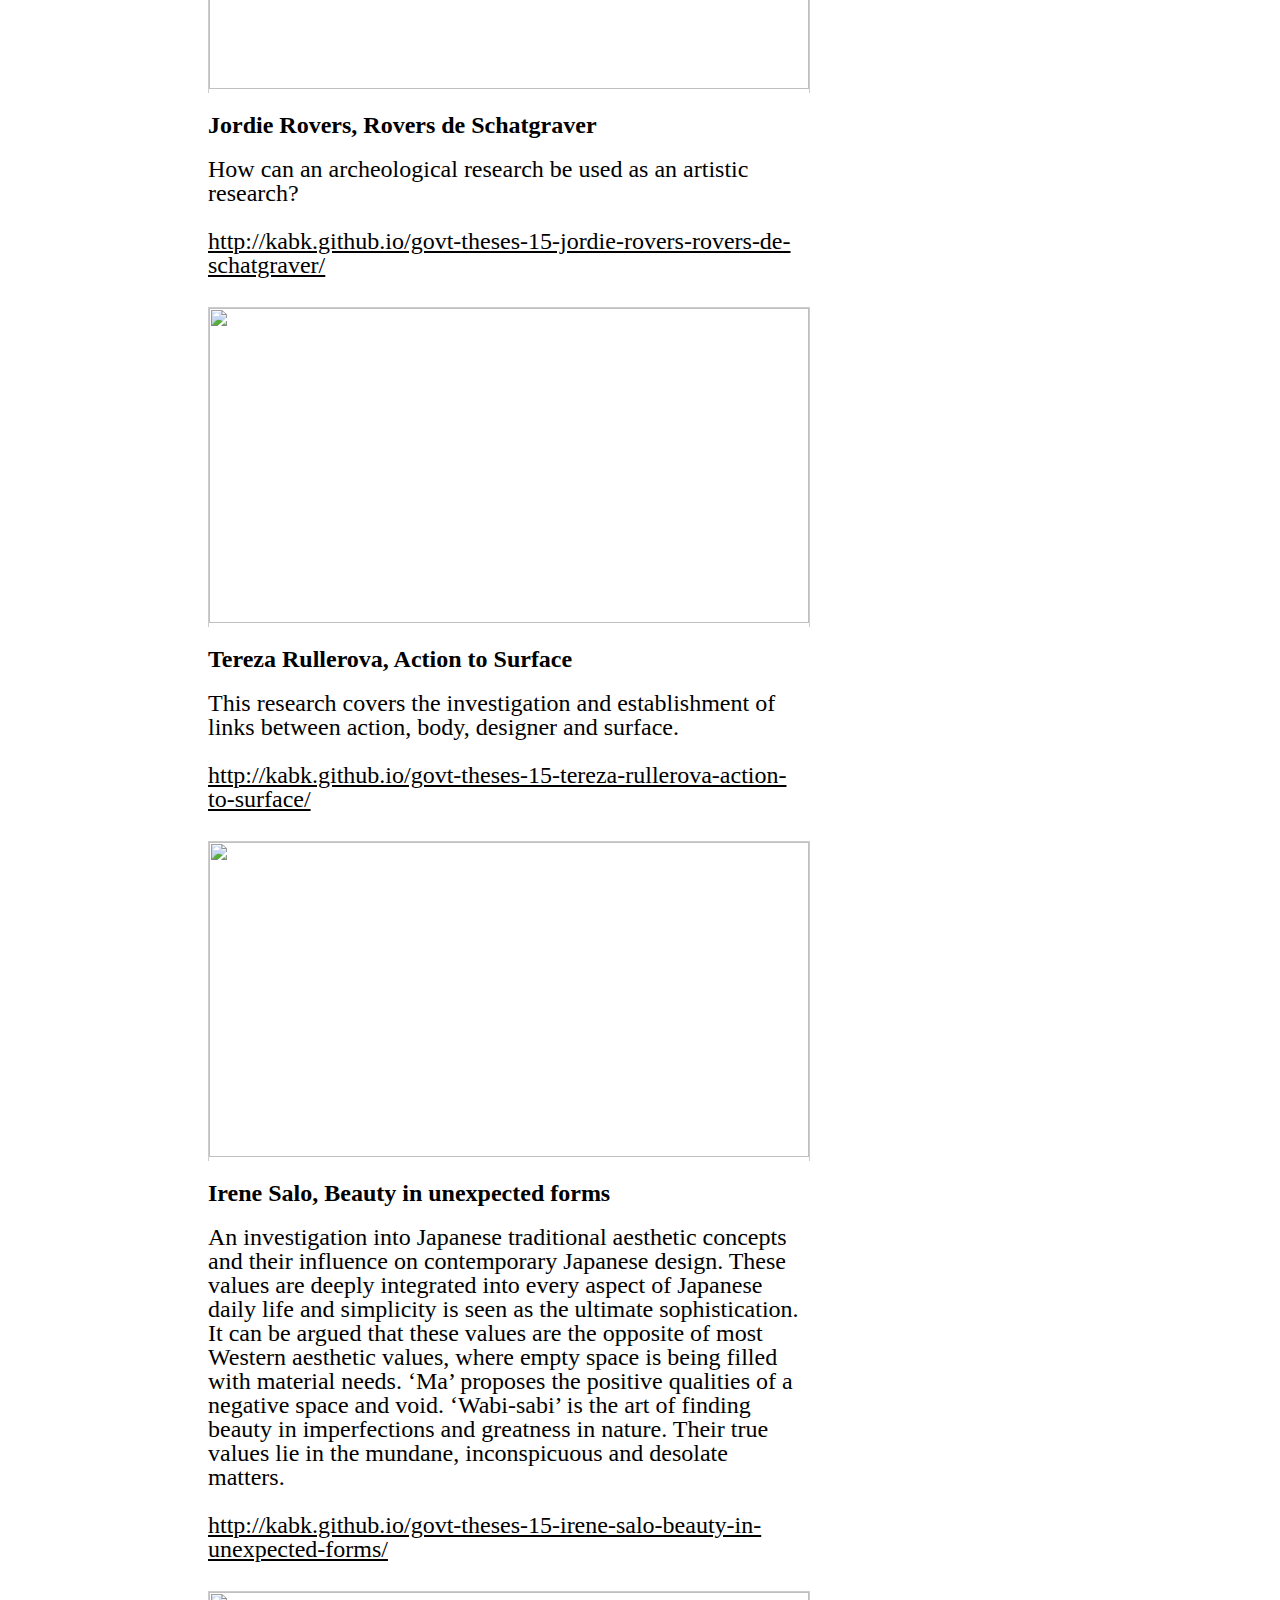
==== commit 0a03796c: "Generate index of theses by scraping Open Graph data" ====
--- a/index.html
+++ b/index.html
@@ -12,56 +12,361 @@
             <h1>GOVT Theses 2015</h1>
         </header>
         <article>
-            <h2>4A</h2>
-            <ul>
-                <li><a href="http://kabk.github.io/AlyarAynetchi_Site/">Aynetchi, Alyar</a></li>
-<li><a href="http://kabk.github.io/MelissaChan/">Chan, Melissa</a></li>
-<li><a href="http://kabk.github.io/Thesis_Ines/">Costa, Inês da</a></li>
-<li><a href="http://kabk.github.io/Nina_Thesis/">Couvert, Nina</a></li>
-<li><a href="http://kabk.github.io/renivandergragt/">Gragt, Reni van der</a></li>
-<li><a href="http://kabk.github.io/Lennart_Thisis/">Hendriksma, Lennart</a></li>
-<li><a href="http://kabk.github.io/ScriptieReaderMikeKokken/">Kokken, Mike</a></li>
-<li><a href="http://kabk.github.io/Tomas_Laar_Thesis/">Laar, Tomas</a></li>
-<li><a href="http://kabk.github.io/danicha-scriptie/">Leliveld, Danicha</a></li>
-<li><a href="http://kabk.github.io/ReneLouter-Thesis/">Louter, René</a></li>
-<li><a href="http://kabk.github.io/MonikaM/">Mickuté, Monika</a></li>
-<li><a href="http://kabk.github.io/ilsemodder/">Modder, Ilse</a></li>
-<li><a href="http://kabk.github.io/wilcomonen/">Monen, Wilco</a></li>
-<li><a href="http://kabk.github.io/SepNoordmans-thesis/">Noordmans, Sep</a></li>
-<li><a href="http://kabk.github.io/ReginaPoell/">Pöll, Regina</a></li>
-<li><a href="http://kabk.github.io/sanderpuhl/">Puhl, Sander</a></li>
-<li><a href="http://kabk.github.io/Sara_Therese_Thesis/">Risvåg, Sara</a></li>
-<li><a href="http://kabk.github.io/Tereza_Thesis/">Rullerova, Tereza</a></li>
-<li><a href="http://kabk.github.io/Irene_Thesis/">Salo, Irene</a></li>
-<li><a href="http://kabk.github.io/Marcel_Schepen_Thesis/">Schepen, Marcel</a></li>
-<li><a href="http://kabk.github.io/MachteldStoop/">Stoop, Machteld</a></li>
-            </ul>
-            <h2>4B</h2>
-            <ul>
-                <li><a href="http://kabk.github.io/AnnelotBossink/">Annelot Bossink</a></li>
-<li><a href="http://kabk.github.io/mennodebruijn/">Menno de Bruijn</a></li>
-<li><a href="http://kabk.github.io/DitmarVanDam_Scriptie/">Ditmar van Dam</a></li>
-<li><a href="http://kabk.github.io/Rozel/">Rosa Douma</a></li>
-<li><a href="http://kabk.github.io/Marius-Thesis/">Marius Gottlieb</a></li>
-<li><a href="http://kabk.github.io/SanneGroenendaal/">Sanne Groenendaal</a></li>
-<li><a href="http://kabk.github.io/tomaskomen/">Tomas Komen</a></li>
-<li><a href="http://kabk.github.io/MirtevanKooten_Thesis/">Mirte van Kooten</a></li>
-<li><a href="http://kabk.github.io/MaxLennarts/">Max Lennarts</a></li>
-<li><a href="http://kabk.github.io/Viktorija/">Viktorija Liaudanskaitė</a></li>
-<li><a href="http://kabk.github.io/julian_thesis/">Julian van Lith</a></li>
-<li><a href="http://kabk.github.io/alicemulderthesis/">Alice Mulder</a></li>
-<li><a href="http://kabk.github.io/SophieNeppelenbroek/">Sophie Neppelenbroek</a></li>
-<li><a href="http://kabk.github.io/Eline/">Eline van der Ploeg</a></li>
-<li><a href="http://kabk.github.io/Customisable_Design/">Tim van Remundt</a></li>
-<li><a href="http://kabk.github.io/Jordie_Thesis/">Jordie Rovers</a></li>
-<li><a href="http://kabk.github.io/edgar/">Edgar Savisaar</a></li>
-<li><a href="http://kabk.github.io/OrpheTana/">Orphé Tan-A-Kiam</a></li>
-<li><a href="http://kabk.github.io/Experimenteren-met-oude-gewoontes-1/">Sandra Timmerman</a></li>
-<li><a href="http://kabk.github.io/ieva/">Ieva Valule</a></li>
-<li><a href="http://kabk.github.io/fedor.velyaminov/">Fedor Velyaminov</a></li>
-<li><a href="http://kabk.github.io/donnathesis/">Donna van West</a></li>
-<li><a href="http://kabk.github.io/JanineThesis/">Terlouw, Janine</a></li>
-            </ul>
+            <p>The theses from the 2015 graduates of the BFA Graphic Design at the KABK, The Hague. Find out more about their graduation projects at ‘<a href="http://whileyouweresleepingkabk.com/">While you were sleeping</a>’.</p>
+
+            <p>Coaching: Marjan Brandsma, Eric Schrijver, Dirk Vis.</p>
+            
+<div class="preview">
+    <figure>
+        <img src="http://kabk.github.io/govt-theses-15-alyar-aynetchi-the-value-of-form/img/0000.png"/>
+    </figure>
+    <h4>Alyar Aynetchi, The Value Of Form</h4>
+    <p>Graphic design has emerged throughout history as an artistic and communicative discipline which has evolved through the practice and development of visual form. However, the current state of graphic design discourse reflects a profession which largely values the creation of content over shaping content. The Value Of Form therefore focuses on stimulating a discussion on why both are equally important. Furthermore, The Value Of Form focuses on several case studies between practice, production tools, and the greater social context.</p>
+    <p><a href="http://kabk.github.io/govt-theses-15-alyar-aynetchi-the-value-of-form/">http://kabk.github.io/govt-theses-15-alyar-aynetchi-the-value-of-form/</a></p>
+</div>
+
+
+<div class="preview">
+    <figure>
+        <img src="http://kabk.github.io/govt-theses-15-melissa-chan-read-between-these-lines/svg/thesis_1.svg"/>
+    </figure>
+    <h4>Melissa Chan, read between these lines</h4>
+    <p>This thesis is conceptualised from the viewpoint of a graphic designer. It explores the specific method of text (typography) as image to the reader. The reader constitutes anyone in and (more importantly) outside the visual communication sphere and how these interpretations can possibly lead to the formation of new perspectives.</p>
+    <p><a href="http://kabk.github.io/govt-theses-15-melissa-chan-read-between-these-lines/">http://kabk.github.io/govt-theses-15-melissa-chan-read-between-these-lines/</a></p>
+</div>
+
+
+<div class="preview">
+    <figure>
+        <img src="http://kabk.github.io/govt-theses-15-nina-couvert-the-power-of-fascination/images/flamescouv.jpg"/>
+    </figure>
+    <h4>Nina Couvert, The Power of Fascination</h4>
+    <p>From the analysis of graphic tools and aesthetics that the Islamic State has been using for its propaganda, this investigation slowly moves to a reflection upon the western visual landscape and particularly upon the role and responsibility of the ones that design it.</p>
+    <p><a href="http://kabk.github.io/govt-theses-15-nina-couvert-the-power-of-fascination/">http://kabk.github.io/govt-theses-15-nina-couvert-the-power-of-fascination/</a></p>
+</div>
+
+
+<div class="preview">
+    <figure>
+        <img src=""/>
+    </figure>
+    <h4>Inês da Costa, The Impossible Objective / The Unavoidable Subjective</h4>
+    <p>To what extent can one argue that objectivity enhances how a message is received? In order to decipher the meaning of objectivity within the realm of Visual Communication, this thesis cross-examines a number of established methodologies, with the overall aim of exploring answers to the following question, what is the effect and meaning of objectivity (and subjectivity) within the realm of Visual Communication?</p>
+    <p><a href="http://kabk.github.io/govt-theses-15-ines-da-costa-the-impossible-objective-the-unavoidable-subjective/">http://kabk.github.io/govt-theses-15-ines-da-costa-the-impossible-objective-the-unavoidable-subjective/</a></p>
+</div>
+
+
+<div class="preview">
+    <figure>
+        <img src="http://kabk.github.io/govt-theses-15-menno-de-bruijn-the-most-important-side-issue-in-the-world-football-as-a-ritual/images/header.png"/>
+    </figure>
+    <h4>Menno de Bruijn, The most important side issue in the world - Football as a ritual</h4>
+    <p>What causes a sport where 22 grown men chasing a ball to become a massive collective spectacle, at a time where individualism leads the dance? On the basis of the functional approach of rituals of Durkheim, I answer the question: What makes the international football events occur as a ritual for the massively participating supporters and how does this manifests itself?  +It will become clear that the experience goes beyond the actual topic of football. It's a festive phenomenon that seems empty and without consequences and it will not change your life drastically, though it will blur boundaries, eliminate discrepancies, unite societies, often expressed through a uniform look. Behind that sameness is a need that society barely provide us.</p>
+    <p><a href="http://kabk.github.io/govt-theses-15-menno-de-bruijn-the-most-important-side-issue-in-the-world-football-as-a-ritual/">http://kabk.github.io/govt-theses-15-menno-de-bruijn-the-most-important-side-issue-in-the-world-football-as-a-ritual/</a></p>
+</div>
+
+
+<div class="preview">
+    <figure>
+        <img src=""/>
+    </figure>
+    <h4>Julian Doove, The happy miserable man who was a woman that found the meaning of life when they realised that it was impossible to find</h4>
+    <p>In my thesis I tried to question whether a meaningful life is actually better than my experience of the world. I went on a paradoxical journey to see if I could become happy from being sad.</p>
+    <p><a href="http://kabk.github.io/govt-theses-15-julian-doove-the-happy-miserable-man-who-was-a-woman-etc/">http://kabk.github.io/govt-theses-15-julian-doove-the-happy-miserable-man-who-was-a-woman-etc/</a></p>
+</div>
+
+
+<div class="preview">
+    <figure>
+        <img src="http://kabk.github.io/govt-theses-15-rosa-douma-the-fight-for-the-public-opinion-persuasiveness-of-visual-communication/Languagekopie.jpg"/>
+    </figure>
+    <h4>Rosa Douma, The fight for the public opinion, The persuasiveness of visual communication.</h4>
+    <p>The intention of my thesis was to bring light to the phenomenon of visual literacy, so that designers, visual artists or anyone working with images may use a model of reference that differentiates laws  where they exist, and identifies where there are no laws. In the end I tried to find out how designers could use this knowledge to improve the persuasiveness of their work.</p>
+    <p><a href="http://kabk.github.io/govt-theses-15-rosa-douma-the-fight-for-the-public-opinion-persuasiveness-of-visual-communication/">http://kabk.github.io/govt-theses-15-rosa-douma-the-fight-for-the-public-opinion-persuasiveness-of-visual-communication/</a></p>
+</div>
+
+
+<div class="preview">
+    <figure>
+        <img src="http://kabk.github.io/govt-theses-15-marius-gottlieb-oh-the-tiger-will-love-you/FOTOS/spam-Andy-Warhol.jpg"/>
+    </figure>
+    <h4>Marius Gottlieb, Oh, the tiger will love you</h4>
+    <p></p>
+    <p><a href="http://kabk.github.io/govt-theses-15-marius-gottlieb-oh-the-tiger-will-love-you/">http://kabk.github.io/govt-theses-15-marius-gottlieb-oh-the-tiger-will-love-you/</a></p>
+</div>
+
+
+<div class="preview">
+    <figure>
+        <img src="http://kabk.github.io/govt-theses-15-sanne-groenendaal-unconditional-design/Images/Grapheme_leesbaarheid.gif"/>
+    </figure>
+    <h4>Sanne Groenendaal, Unconditional Design</h4>
+    <p>This is where you can put a short description of the page. Google will sometimes display this, and Facebook uses it to display in a link preview.We can weaken our conditionings, but never break with them. Through examples of art and design I discovered that design and life are not so different. They both emerge from a set of rules. We need conditions as a basis to create.</p>
+    <p><a href="http://kabk.github.io/govt-theses-15-sanne-groenendaal-unconditional-design/">http://kabk.github.io/govt-theses-15-sanne-groenendaal-unconditional-design/</a></p>
+</div>
+
+
+<div class="preview">
+    <figure>
+        <img src=""/>
+    </figure>
+    <h4>Tomas Laar, Types met karakter, letterontwerp als vorm van visuele expressie</h4>
+    <p>Type design as a form of visual expression. Type is something that we are confronted with every day. The written word is everywhere and opens the world for us. Typography is a servant to help us communicate content embracing a vast range of topics. However, the visual details of type have an impact far beyond the content of the text. The aesthetic qualities of a typeface can be achieved by a harmonious relationship between form, content and purpose. Type design is a very specialized discipline, that focuses on designing type. The design of a typeface could be defined as being a thorough search for the right form in order to transmit textual but also visual messages.</p>
+    <p><a href="http://kabk.github.io/govt-theses-15-tomas-laar-types-with-character/">http://kabk.github.io/govt-theses-15-tomas-laar-types-with-character/</a></p>
+</div>
+
+
+<div class="preview">
+    <figure>
+        <img src=""/>
+    </figure>
+    <h4>, Thesis Danicha Leliveld</h4>
+    <p></p>
+    <p><a href="http://kabk.github.io/govt-theses-15-danicha-leliveld-fuck-you-im-a-girl/">http://kabk.github.io/govt-theses-15-danicha-leliveld-fuck-you-im-a-girl/</a></p>
+</div>
+
+
+<div class="preview">
+    <figure>
+        <img src="http://kabk.github.io/govt-theses-15-max-lennarts-zwemmen-in-de-vijver-van-echo-spartelen-op-het-droge/Ruimte.png"/>
+    </figure>
+    <h4>Max Lennarts, Zwemmen in de vijver van echo, spartelen op het droge.</h4>
+    <p>Scriptie over narcisme in een bepaalde ruimte.Een plek waar we ons zelfbeeld kunnen boetseren en kneden tot in de perfectie. Tegelijkertijd herinnert deze plek er ons aan dat we niet zo zijn.</p>
+    <p><a href="http://kabk.github.io/govt-theses-15-max-lennarts-zwemmen-in-de-vijver-van-echo-spartelen-op-het-droge/">http://kabk.github.io/govt-theses-15-max-lennarts-zwemmen-in-de-vijver-van-echo-spartelen-op-het-droge/</a></p>
+</div>
+
+
+<div class="preview">
+    <figure>
+        <img src=""/>
+    </figure>
+    <h4>Viktorija Liaudanskaite, Today’s Media Art in the light of Kandinsky’s theory of interactivity</h4>
+    <p>Kandinsky questioned presence of interaction between work of art and the viewer already in the beginning of the twentieth century. Therefore, he analyses the point and the line and their relation with the plane. The goal of Kandinsky’s theory was “to find the living [and] to make its pulsation perceptible”. He tries to engage the sight, emotion and mind of the public. Kandinsky explores possibilities of creating a dialog between the viewer and the artwork. Arjen Mulder states that Kandinsky provided us a model for media art. Therefore the question arises: how can today’s media art be seen in the light of Kandinsky’s theory of interactivity?</p>
+    <p><a href="http://kabk.github.io/govt-theses-15-viktorija-liaudanskaite-media-art-in-the-light-of-kandinskys-theory-of-interactivity/">http://kabk.github.io/govt-theses-15-viktorija-liaudanskaite-media-art-in-the-light-of-kandinskys-theory-of-interactivity/</a></p>
+</div>
+
+
+<div class="preview">
+    <figure>
+        <img src="http://kabk.github.io/govt-theses-15-rene-louter-point-of-view/image/H5-Steadycam-blue.jpg"/>
+    </figure>
+    <h4>Rene Louter, Point of View</h4>
+    <p>Hoe kunnen filmtechnieken de kijkers' perceptie van de muziek in een videoclip versterken? De scriptie is een onderzoek naar het maken van opnames met verschillende camera's gelijktijdig. Het maken van opstellingen van deze camera's en het maken camerabewegingen.</p>
+    <p><a href="http://kabk.github.io/govt-theses-15-rene-louter-point-of-view/">http://kabk.github.io/govt-theses-15-rene-louter-point-of-view/</a></p>
+</div>
+
+
+<div class="preview">
+    <figure>
+        <img src=""/>
+    </figure>
+    <h4>Monika Mickutė, Figurative Language - A system of signs as a new alphabet for computer and smartphones users</h4>
+    <p>We cannot deny that internet and new media have the biggest influence on our language and in communication behaviour. On the other hand, society is one of the biggest influences on the shape of our language. Nowadays, we are creating a new “figurative language” as a system of symbols to communicate. With a new symbol language we are able to express emotions, tell a story and give navigation to users. This information confirms that semiotic science is important to the design process, because that is what creates the patterns of communication. They build a link between all disciplines and interests in the problem of meaning and communication.</p>
+    <p><a href="http://kabk.github.io/govt-theses-15-monika-mickute-figurative-language-a-system-of-signs-as-a-new-alphabet/">http://kabk.github.io/govt-theses-15-monika-mickute-figurative-language-a-system-of-signs-as-a-new-alphabet/</a></p>
+</div>
+
+
+<div class="preview">
+    <figure>
+        <img src="http://kabk.github.io/govt-theses-15-ilse-modder-het-theater-in-ons-hoofd/images/vorm03.png"/>
+    </figure>
+    <h4>Ilse Modder, Het theater in ons hoofd</h4>
+    <p>It looks easy to move through the world and the things we want to accomplish. We use our body to learn something about the world, but in the background it is the brain that works hard to give us that comfortable feeling.</p>
+    <p><a href="http://kabk.github.io/govt-theses-15-ilse-modder-het-theater-in-ons-hoofd/">http://kabk.github.io/govt-theses-15-ilse-modder-het-theater-in-ons-hoofd/</a></p>
+</div>
+
+
+<div class="preview">
+    <figure>
+        <img src=""/>
+    </figure>
+    <h4>Wilco Monen, De echte Barbaar</h4>
+    <p>Two persons can do the same act and one can be considered a hero, while the other can be seen as a barbarian. My interests lay in the topic of good and evil and when do you become which one? This is all depending on the position of the spectator and has a lot to do with the media. One of the means and channels of general communication, information, or entertainment in society, as newspapers, radio, television, contain bad guys or start with a evil scene. How does it come that in the news there are more barbarians than heroâs?</p>
+    <p><a href="http://kabk.github.io/govt-theses-15-wilco-monen-the-true-barbarian/">http://kabk.github.io/govt-theses-15-wilco-monen-the-true-barbarian/</a></p>
+</div>
+
+
+<div class="preview">
+    <figure>
+        <img src=""/>
+    </figure>
+    <h4>Sepus Noordmans, The Rise of the Next Human</h4>
+    <p>The Rise of the Next Human is an explorative thesis about the technological developments within the field of robotics and artificial intelligence. These developments are already amongst us, and are continuously progressing. A big part of the modern society has a collective dread for intelligent machines, drawn from what is seen in popular culture. Most novels, films or games envision a negative perspective upon this development. This thesis questions if design could help in reducing the fear for autonomous robotics, and how we should design these entities for us to accept it in our future society. It attempts to emphasize the importance of graphic design in the development of intelligent robots. A technology that is inevitable.</p>
+    <p><a href="http://kabk.github.io/govt-theses-15-sepus-noordmans-the-rise-of-the-next-human/">http://kabk.github.io/govt-theses-15-sepus-noordmans-the-rise-of-the-next-human/</a></p>
+</div>
+
+
+<div class="preview">
+    <figure>
+        <img src="http://kabk.github.io/govt-theses-15-regina-poell-imperfection/none"/>
+    </figure>
+    <h4>Regina Pöll, iMPERFECTION</h4>
+    <p>mY tHESIS iS a rESEARCH oN IMPERFECTION, iTS nATURAL hABIT aND tHE aPPEARANCE tHROUGHOUT tHE fIELD oF gRAPHIC dESIGN. tHE tOPIC fOR mY tHESIS 'iMPERFECTION' wAS iNSPIRED bY mY oWN liFE jOURNEY.</p>
+    <p><a href="http://kabk.github.io/govt-theses-15-regina-poell-imperfection/">http://kabk.github.io/govt-theses-15-regina-poell-imperfection/</a></p>
+</div>
+
+
+<div class="preview">
+    <figure>
+        <img src="http://kabk.github.io/govt-theses-15-sander-puhl-onder-het-oppervlak-under-the-surface/image/vrwrd/8.jpg"/>
+    </figure>
+    <h4>Sander Puhl, Onder Het Oppervlak (Under the Surface)</h4>
+    <p>What can I do to get more grip on my own creative thinking? I wrote about different perspectives and conceptions on intuition to create my own view and understanding on the topic.</p>
+    <p><a href="http://kabk.github.io/govt-theses-15-sander-puhl-onder-het-oppervlak-under-the-surface/">http://kabk.github.io/govt-theses-15-sander-puhl-onder-het-oppervlak-under-the-surface/</a></p>
+</div>
+
+
+<div class="preview">
+    <figure>
+        <img src=""/>
+    </figure>
+    <h4>Sara Risvåg, (Graphic) design criticism: Norway, 2014</h4>
+    <p>Why is there an apparent lack of graphic design criticism in Norwegian media? Encouraged by the belief that criticism can be an important tool for understanding the graphic design discipline, I attempted to understand why there is almost no public debate on the subject. Interviews with Norwegian graphic design historians, journalists, architecture critics and graphic design organisations were used to set international references into the context of graphic design criticism in Norway. What happens to public debate, to published criticism, when we are all considered to be contributors?</p>
+    <p><a href="http://kabk.github.io/govt-theses-15-sara-risvag-graphic-design-criticism-norway-2014/">http://kabk.github.io/govt-theses-15-sara-risvag-graphic-design-criticism-norway-2014/</a></p>
+</div>
+
+
+<div class="preview">
+    <figure>
+        <img src="http://kabk.github.io/govt-theses-15-jordie-rovers-rovers-de-schatgraver/img/afb1.png"/>
+    </figure>
+    <h4>Jordie Rovers, Rovers de Schatgraver</h4>
+    <p>How can an archeological research be used as an artistic research?</p>
+    <p><a href="http://kabk.github.io/govt-theses-15-jordie-rovers-rovers-de-schatgraver/">http://kabk.github.io/govt-theses-15-jordie-rovers-rovers-de-schatgraver/</a></p>
+</div>
+
+
+<div class="preview">
+    <figure>
+        <img src="http://kabk.github.io/govt-theses-15-tereza-rullerova-action-to-surface/img/strip01.png"/>
+    </figure>
+    <h4>Tereza Rullerova, Action to Surface</h4>
+    <p>This research covers the investigation and establishment of links between action, body, designer and surface.</p>
+    <p><a href="http://kabk.github.io/govt-theses-15-tereza-rullerova-action-to-surface/">http://kabk.github.io/govt-theses-15-tereza-rullerova-action-to-surface/</a></p>
+</div>
+
+
+<div class="preview">
+    <figure>
+        <img src="http://kabk.github.io/govt-theses-15-irene-salo-beauty-in-unexpected-forms/images/temple.jpg"/>
+    </figure>
+    <h4>Irene Salo, Beauty in unexpected forms</h4>
+    <p>An investigation into Japanese traditional aesthetic concepts and their influence on contemporary Japanese design. These values are deeply integrated into every aspect of Japanese daily life and simplicity is seen as the ultimate sophistication. It can be argued that these values are the opposite of most Western aesthetic values, where empty space is being filled with material needs. ‘Ma’ proposes the positive qualities of a negative space and void. ‘Wabi-sabi’ is the art of finding beauty in imperfections and greatness in nature. Their true values lie in the mundane, inconspicuous and desolate matters.</p>
+    <p><a href="http://kabk.github.io/govt-theses-15-irene-salo-beauty-in-unexpected-forms/">http://kabk.github.io/govt-theses-15-irene-salo-beauty-in-unexpected-forms/</a></p>
+</div>
+
+
+<div class="preview">
+    <figure>
+        <img src="http://kabk.github.io/govt-theses-15-edgar-savisaar-science-fictions-influence-on-the-modern-interface/images/01_moon2.gif"/>
+    </figure>
+    <h4>Edgar Savisaar, Science Fiction's Influence on the Modern Interface</h4>
+    <p>My thesis looks at science fiction vocabulary and visuals to see where designers have stood in the spectrum of imagining the act of interfacing and how seemingly impossible interactions have been transformed to visual realities.</p>
+    <p><a href="http://kabk.github.io/govt-theses-15-edgar-savisaar-science-fictions-influence-on-the-modern-interface/">http://kabk.github.io/govt-theses-15-edgar-savisaar-science-fictions-influence-on-the-modern-interface/</a></p>
+</div>
+
+
+<div class="preview">
+    <figure>
+        <img src="http://kabk.github.io/govt-theses-15-marinus-schepen-rok-on/img/portfoliob.svg"/>
+    </figure>
+    <h4>Marinus Schepen, ROK ON!</h4>
+    <p>ROK ON! is looking at the cultural development in South Korea and is based around the research question “What is typical about the Korean (visual) popular culture from 1960 onward?”.</p>
+    <p><a href="http://kabk.github.io/govt-theses-15-marinus-schepen-rok-on/">http://kabk.github.io/govt-theses-15-marinus-schepen-rok-on/</a></p>
+</div>
+
+
+<div class="preview">
+    <figure>
+        <img src="http://kabk.github.io/govt-theses-15-machteld-stoop-dear-datadiary/img/Schermafbeelding 2014-12-15 om 19.24.05.png"/>
+    </figure>
+    <h4>Machteld Stoop, Dear Data–Diary,</h4>
+    <p>Social media has changed the present format of gathering data, times have changed and with that, a lot of data are visible on the internet. Internet feels like a second life for a lot of people, this is because we put up an image that is different then what we are. But, the computer windows have no curtains that grant us the private space that we need.</p>
+    <p><a href="http://kabk.github.io/govt-theses-15-machteld-stoop-dear-datadiary/">http://kabk.github.io/govt-theses-15-machteld-stoop-dear-datadiary/</a></p>
+</div>
+
+
+<div class="preview">
+    <figure>
+        <img src="http://kabk.github.io/govt-theses-15-janine-terlouw-the-digital-fireplace/img/che.jpg"/>
+    </figure>
+    <h4>Janine Terlouw, Het Digitale Haardvuur</h4>
+    <p>We keep staring into our digital fire. We visit it one or more times a day and often look at the same images. What is so exciting about the fire? Why do we continue to look at the fire? And why constantly triggered to look back to the fire? I'm curious about the world of smartphones, social media and manipulation.</p>
+    <p><a href="http://kabk.github.io/govt-theses-15-janine-terlouw-the-digital-fireplace/">http://kabk.github.io/govt-theses-15-janine-terlouw-the-digital-fireplace/</a></p>
+</div>
+
+
+<div class="preview">
+    <figure>
+        <img src="http://kabk.github.io/govt-theses-15-sandra-timmerman-experimenting-with-old-habits/images/1.jpg"/>
+    </figure>
+    <h4>Sandra Timmerman, Experimenteren met oude gewoontes</h4>
+    <p>The technology is so interwoven into our lives, we can’t imagine a life without it. It is clear that artists and (graphic) designers are influenced by the technological progress of today. They get inspired by it and some try to combine this new adventures of technology with the old ones in a artisan way. A new meaning of craftsmanship is evolving. But this is today. What about the future? Are crafts changing so much because of the technological revolution or do they, in some way, remain the same? Is it possible that working with your hands, like we know today is going extinct? Is the definition of craftsmanship changing into something that derives from machines? Is a machine the new handmade?</p>
+    <p><a href="http://kabk.github.io/govt-theses-15-sandra-timmerman-experimenting-with-old-habits/">http://kabk.github.io/govt-theses-15-sandra-timmerman-experimenting-with-old-habits/</a></p>
+</div>
+
+
+<div class="preview">
+    <figure>
+        <img src=""/>
+    </figure>
+    <h4>Ieva Valule, Look at the Sound</h4>
+    <p>Thesis by Ieva Valule music visualization</p>
+    <p><a href="http://kabk.github.io/govt-theses-15-ieva-valule-look-at-the-sound/">http://kabk.github.io/govt-theses-15-ieva-valule-look-at-the-sound/</a></p>
+</div>
+
+
+<div class="preview">
+    <figure>
+        <img src="http://kabk.github.io/govt-theses-15-ditmar-van-dam-digital-afterlife/Parallax_files/gilgamesh3.png"/>
+    </figure>
+    <h4>Ditmar van Dam, Digital Afterlife</h4>
+    <p>This thesis provides an examination of both ancient and current views on life and death, life after death, DNA as the code of life and finally our current understanding of consciousness. Furthermore, these chapters are then placed into a personal context. Altogether, they point the way to my personal answer to the research question: “To what extent can we continue to exist in a reality in which we are more than a memory?”</p>
+    <p><a href="http://kabk.github.io/govt-theses-15-ditmar-van-dam-digital-afterlife/">http://kabk.github.io/govt-theses-15-ditmar-van-dam-digital-afterlife/</a></p>
+</div>
+
+
+<div class="preview">
+    <figure>
+        <img src="http://kabk.github.io/govt-theses-15-eline-van-der-ploeg-designed-microbes/image/plus.png"/>
+    </figure>
+    <h4>Eline van der Ploeg, Ontworpen microben</h4>
+    <p>How valuable and influential can designers be in the complex area of biotechnology where they work with micro-organisms?</p>
+    <p><a href="http://kabk.github.io/govt-theses-15-eline-van-der-ploeg-designed-microbes/">http://kabk.github.io/govt-theses-15-eline-van-der-ploeg-designed-microbes/</a></p>
+</div>
+
+
+<div class="preview">
+    <figure>
+        <img src="http://kabk.github.io/govt-theses-15-mirte-van-kooten-from-house-to-home/images/london.png"/>
+    </figure>
+    <h4>Mirte van Kooten, From House to Home</h4>
+    <p></p>
+    <p><a href="http://kabk.github.io/govt-theses-15-mirte-van-kooten-from-house-to-home/">http://kabk.github.io/govt-theses-15-mirte-van-kooten-from-house-to-home/</a></p>
+</div>
+
+
+<div class="preview">
+    <figure>
+        <img src="http://kabk.github.io/govt-theses-15-donna-van-west-the-child-of-ignorance/images/>.png"/>
+    </figure>
+    <h4>Donna van West, The Child of Ignorance</h4>
+    <p>The guy right next to me was wearing a cap backwards, had long greasy blond hair and a rather confused appearance. He looked quite annoyed by my whispering, because he was studying. I was amazed by the fact that he, someone that looked like that, was so serious and bothered by me.</p>
+    <p><a href="http://kabk.github.io/govt-theses-15-donna-van-west-the-child-of-ignorance/">http://kabk.github.io/govt-theses-15-donna-van-west-the-child-of-ignorance/</a></p>
+</div>
+
+
+<div class="preview">
+    <figure>
+        <img src=""/>
+    </figure>
+    <h4>Fedor Velyaminov, On aesthetics</h4>
+    <p>Thesis mainly researches a notion of objectivity of aesthetics in art of today and whether it is possible to define art and design to be objective at all.</p>
+    <p><a href="http://kabk.github.io/govt-theses-15-fedor-velyaminov-on-aesthetics/">http://kabk.github.io/govt-theses-15-fedor-velyaminov-on-aesthetics/</a></p>
+</div>
+
+
         </article>
     </body>
 </html>
--- a/css/style.css
+++ b/css/style.css
@@ -1,10 +1,5 @@
 body {
-<<<<<<< HEAD
     font-size: 16px;
-=======
-    background-color: green;
-    font-size: 24px;
->>>>>>> FETCH_HEAD
     padding: 8px 16px 0px 8px;
 }
 
@@ -152,3 +147,25 @@
         display: none;
     }
 }
+
+div.preview {
+  width: 602px;
+  margin-bottom: 30px;
+}
+
+div.preview figure {
+  border: 1px solid #ccc;
+  border-bottom: none;
+  margin: 0;
+  padding: 0;
+}
+
+div.preview img {
+  width: 600px;
+  height: 315px;
+}
+
+div.preview p:last-child {
+  margin-bottom: 0;
+}
+
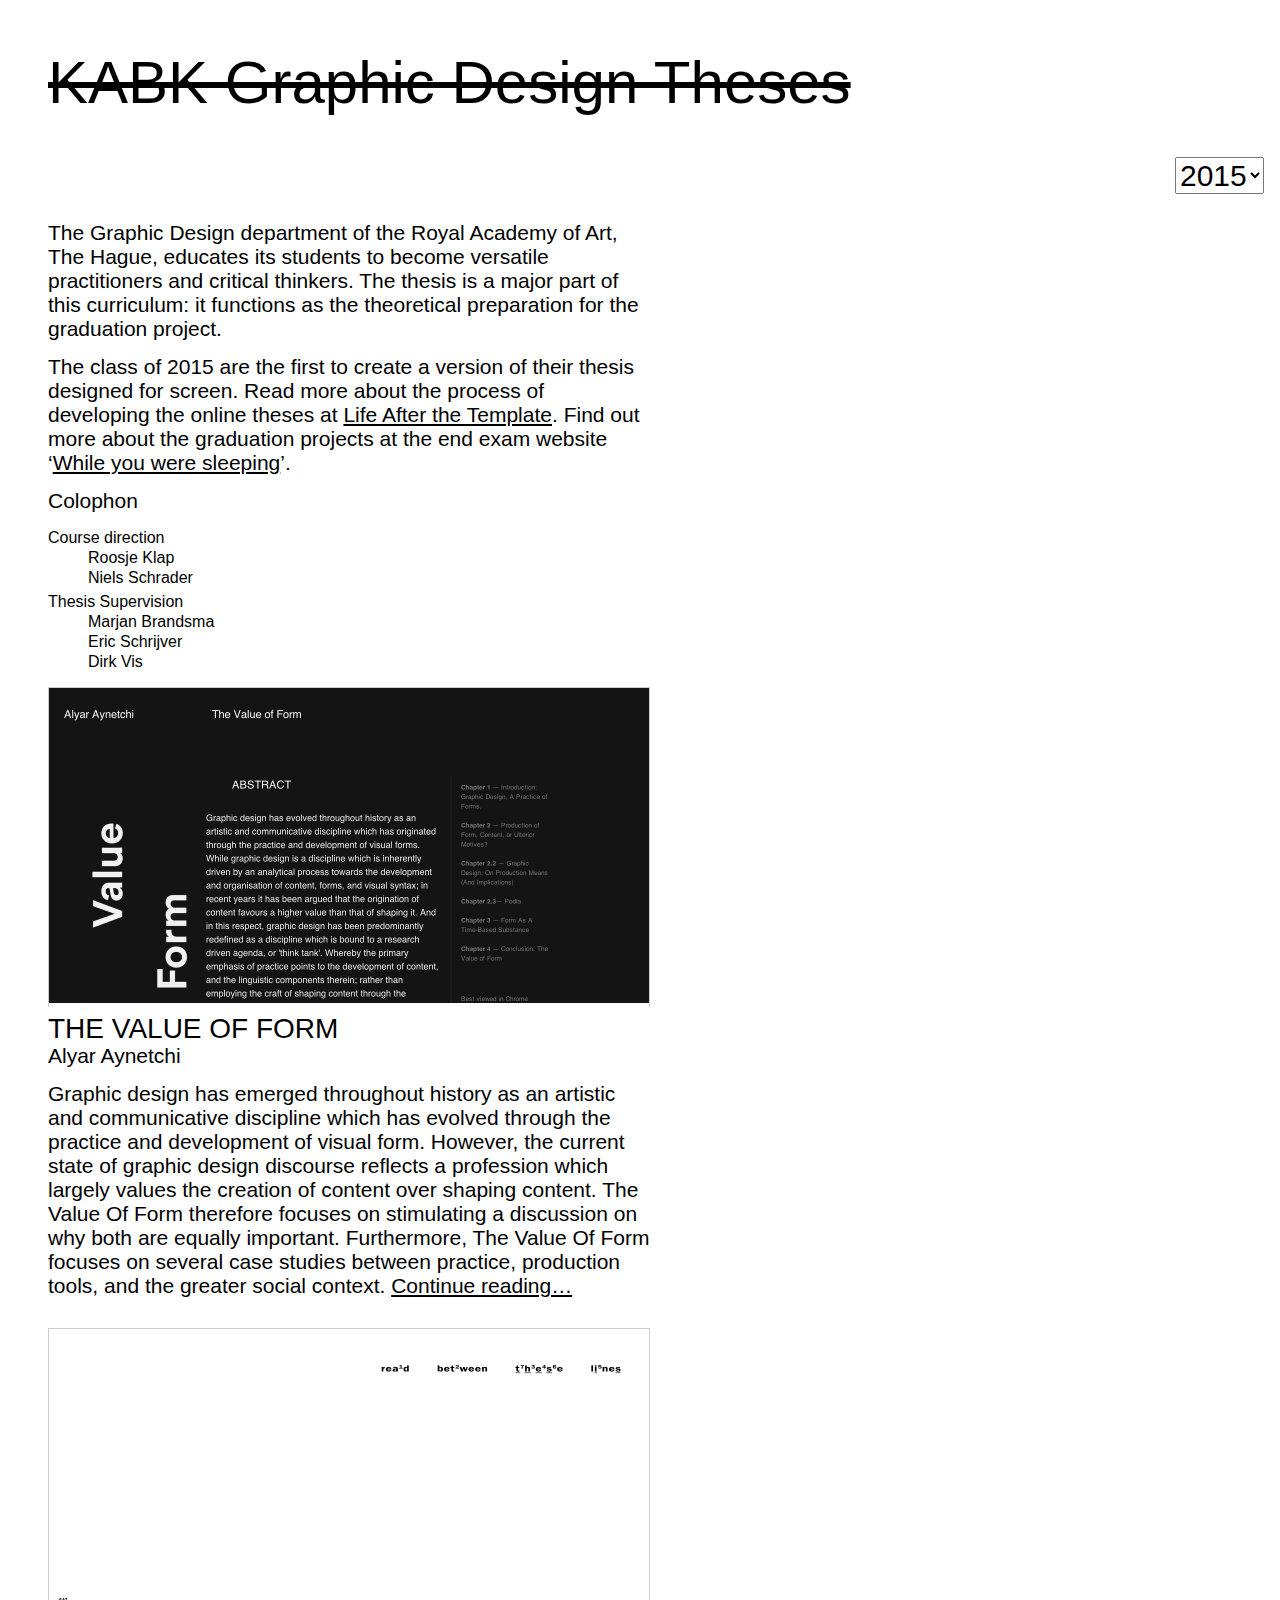
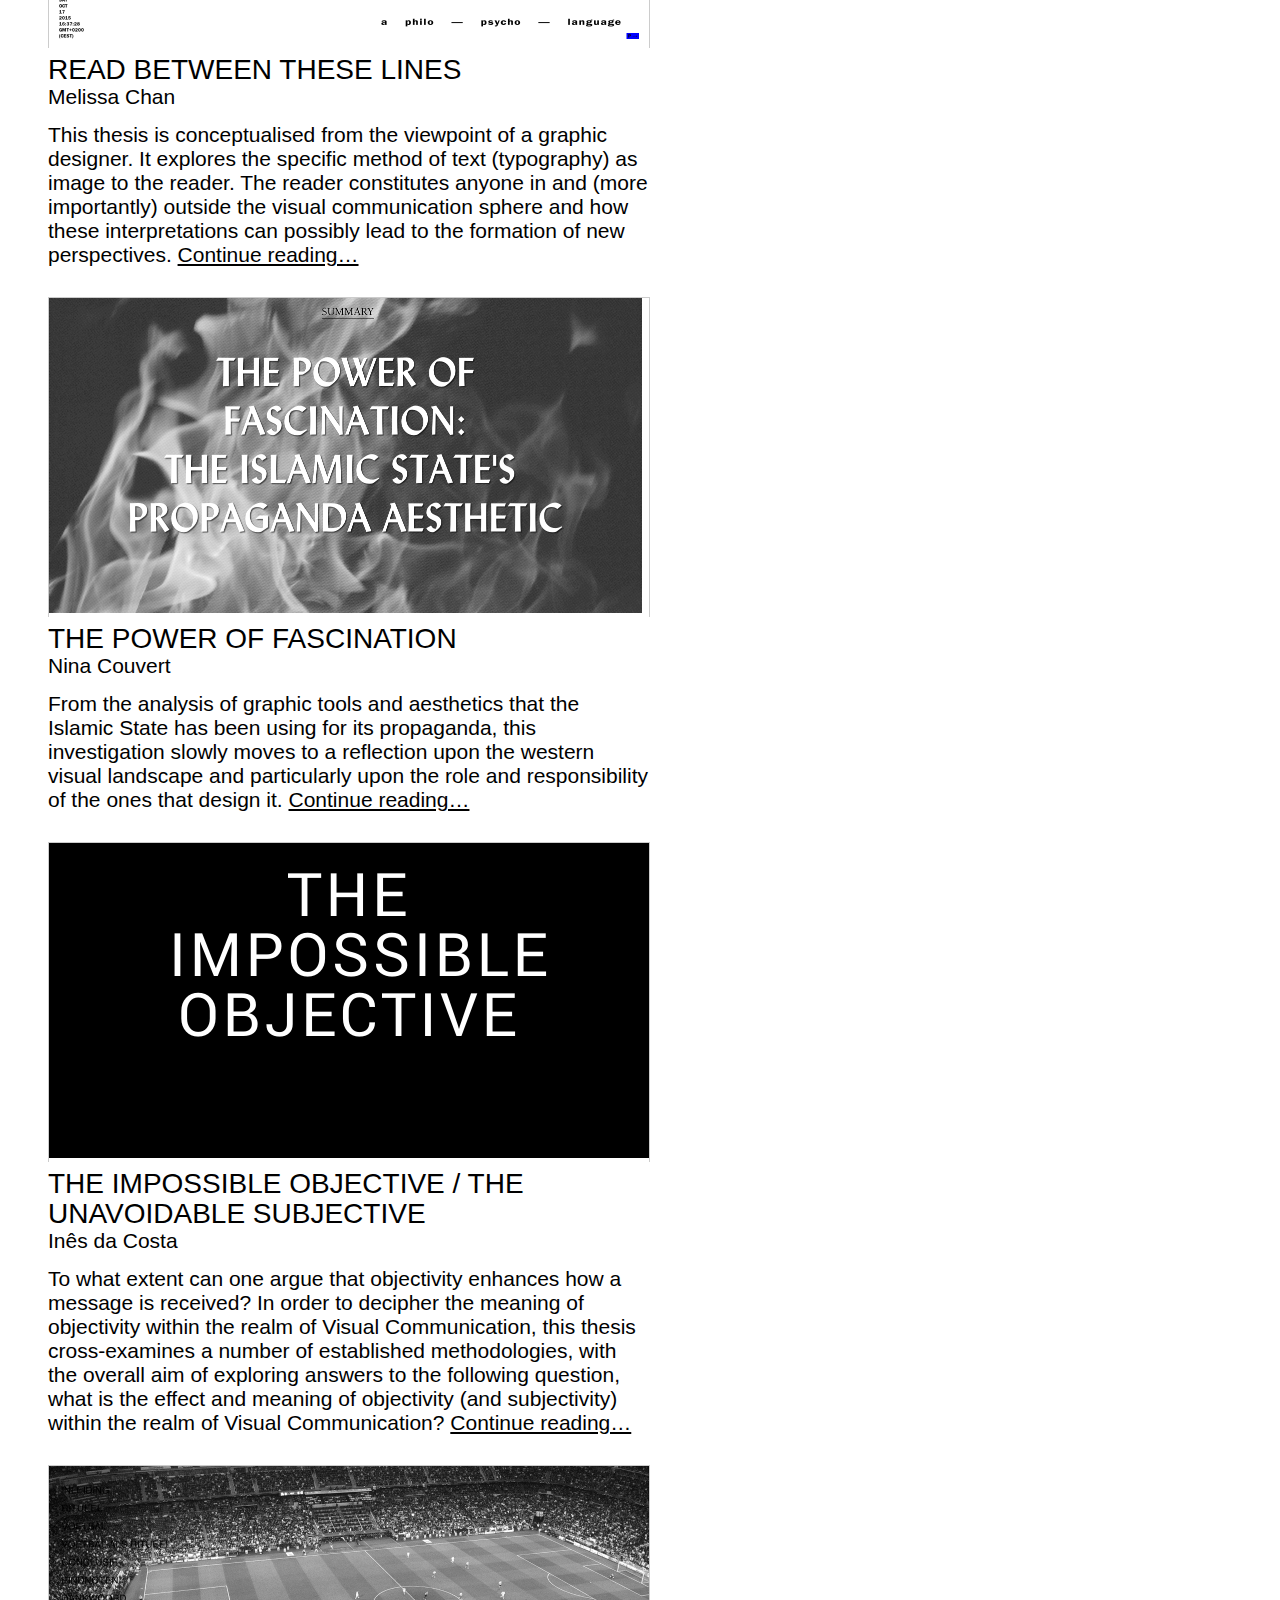
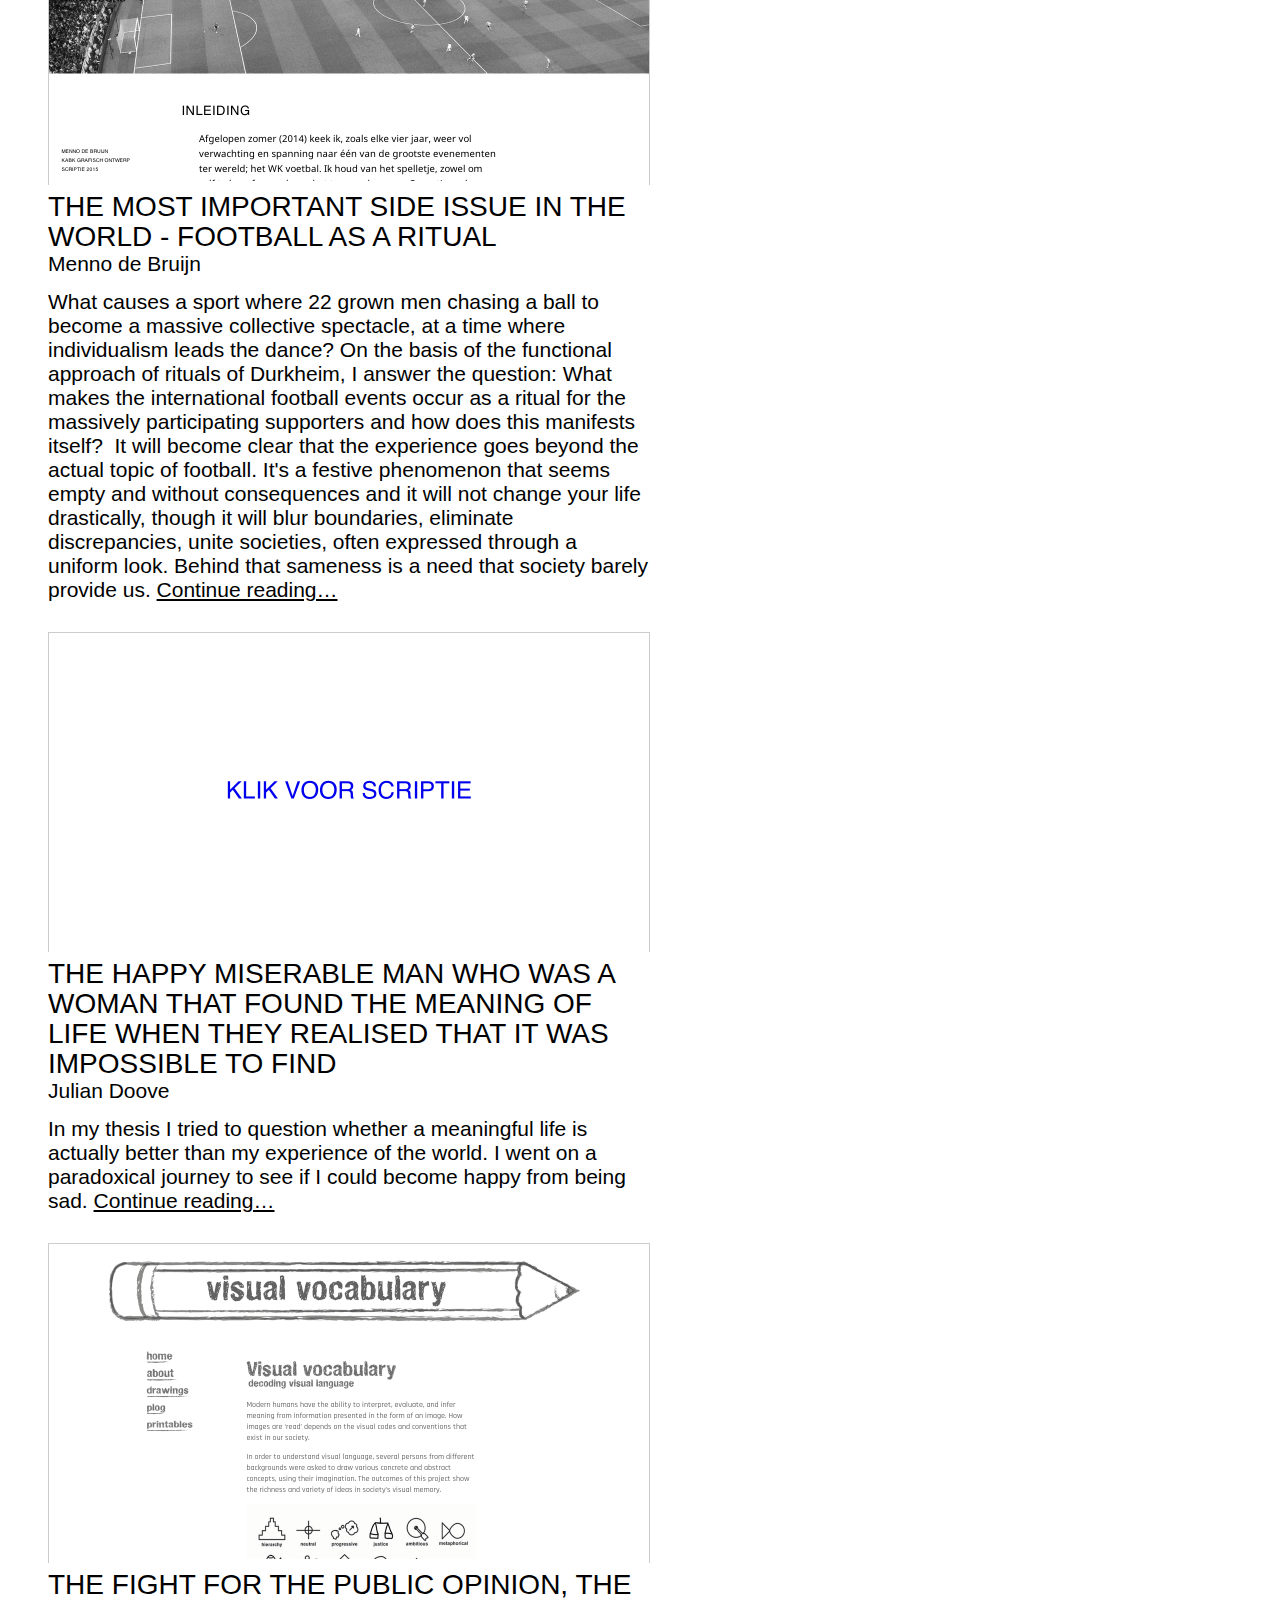
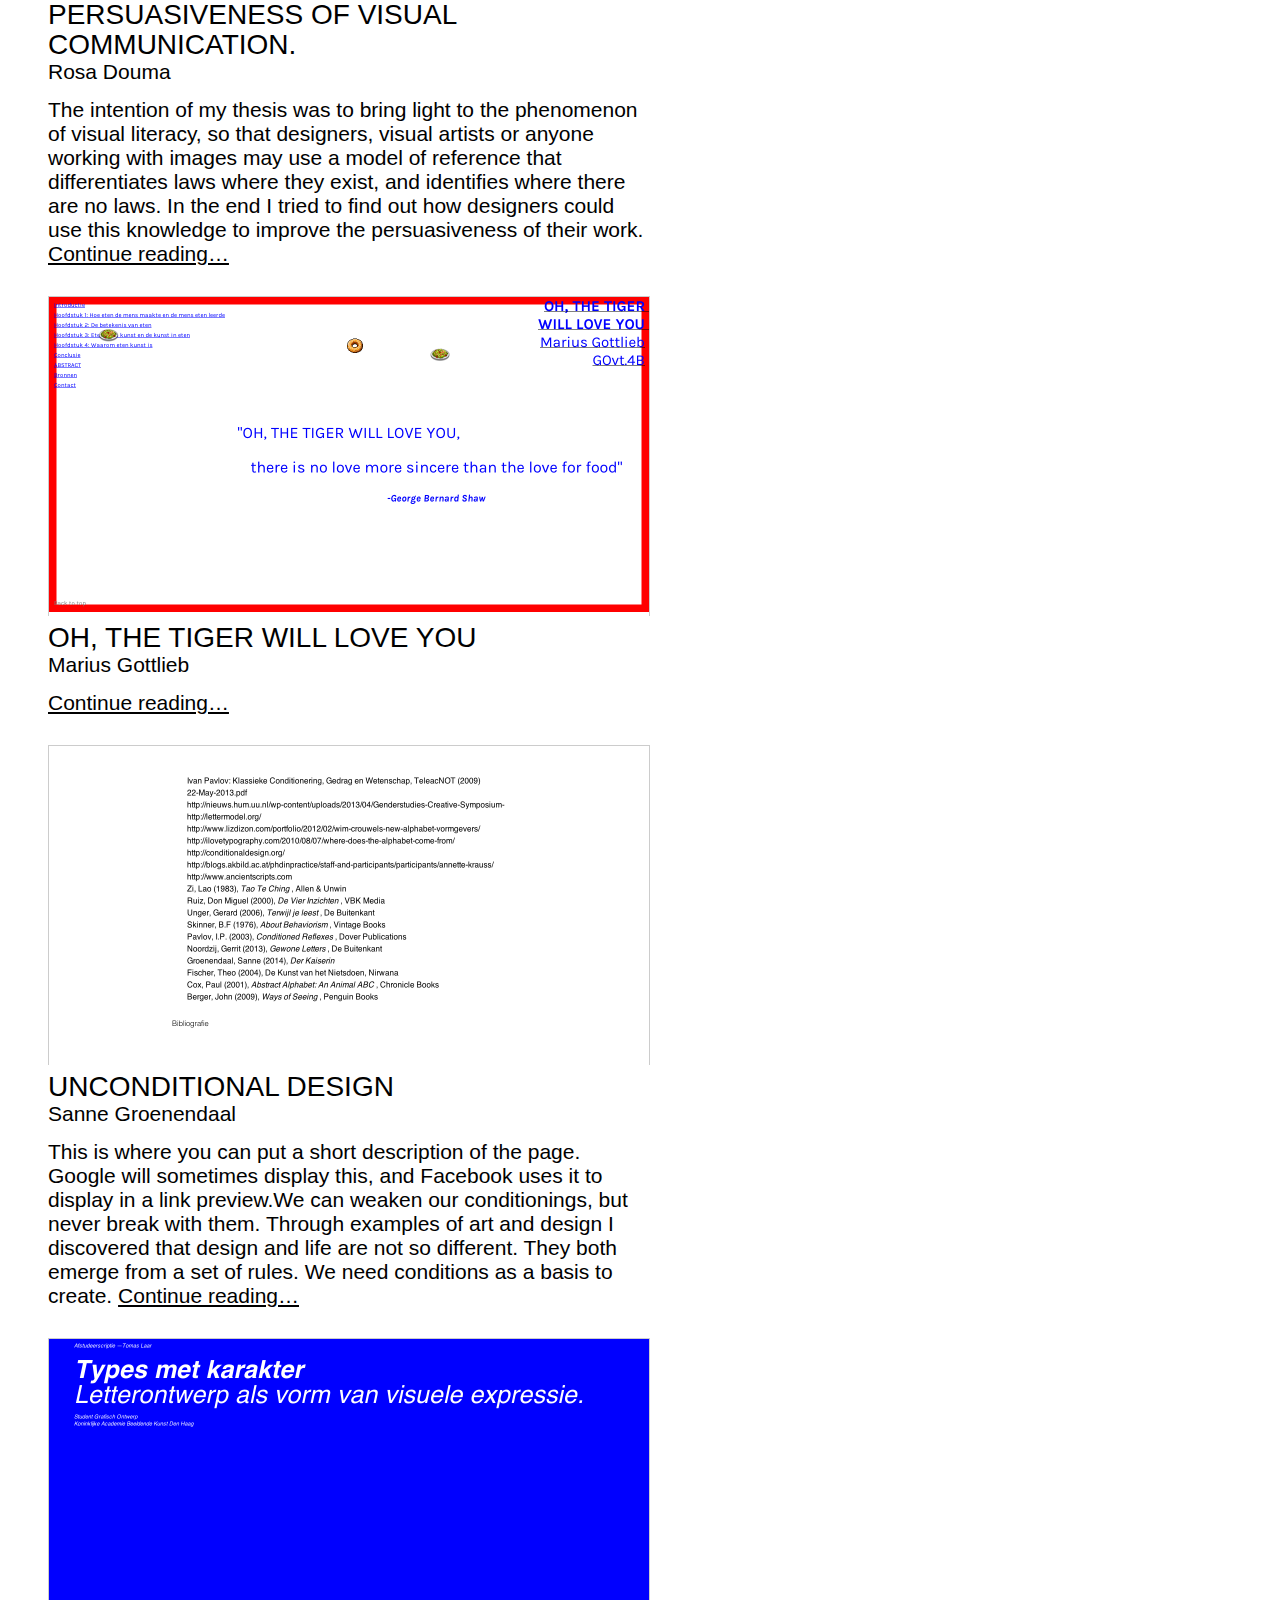
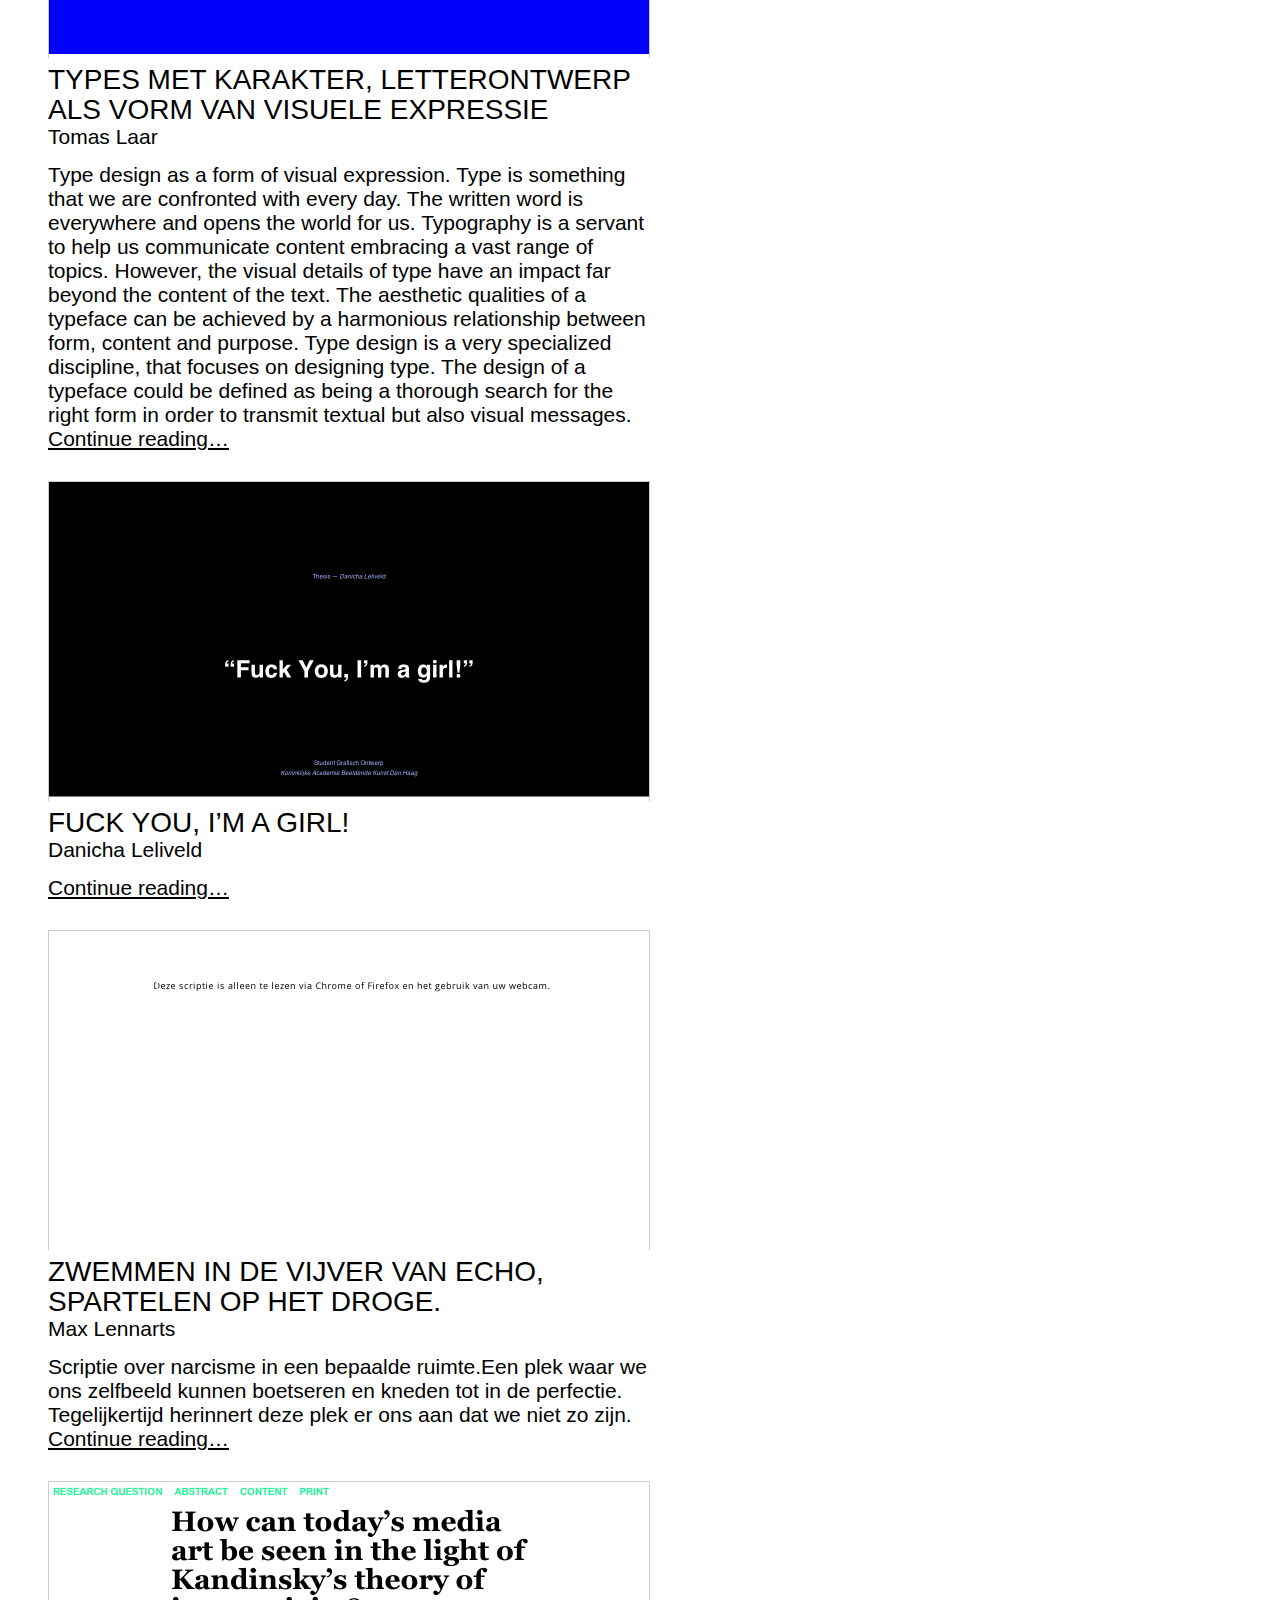
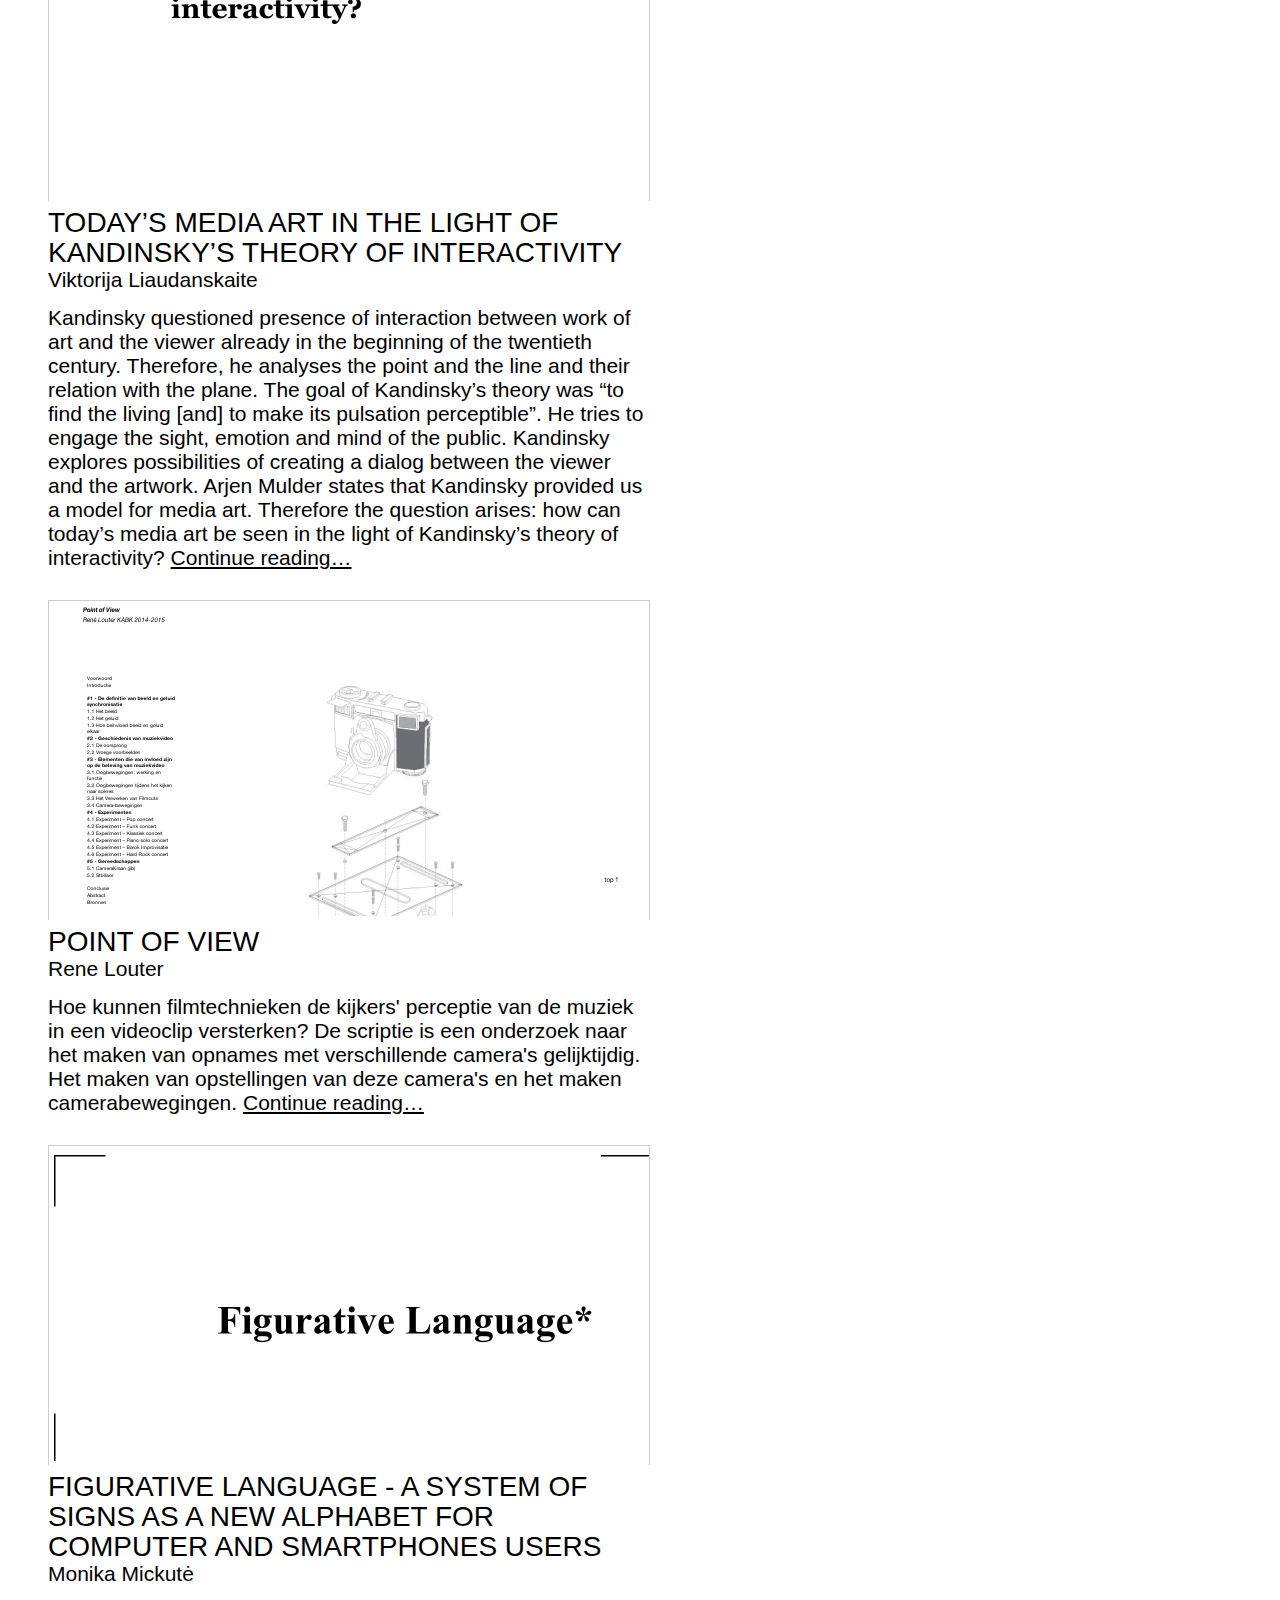
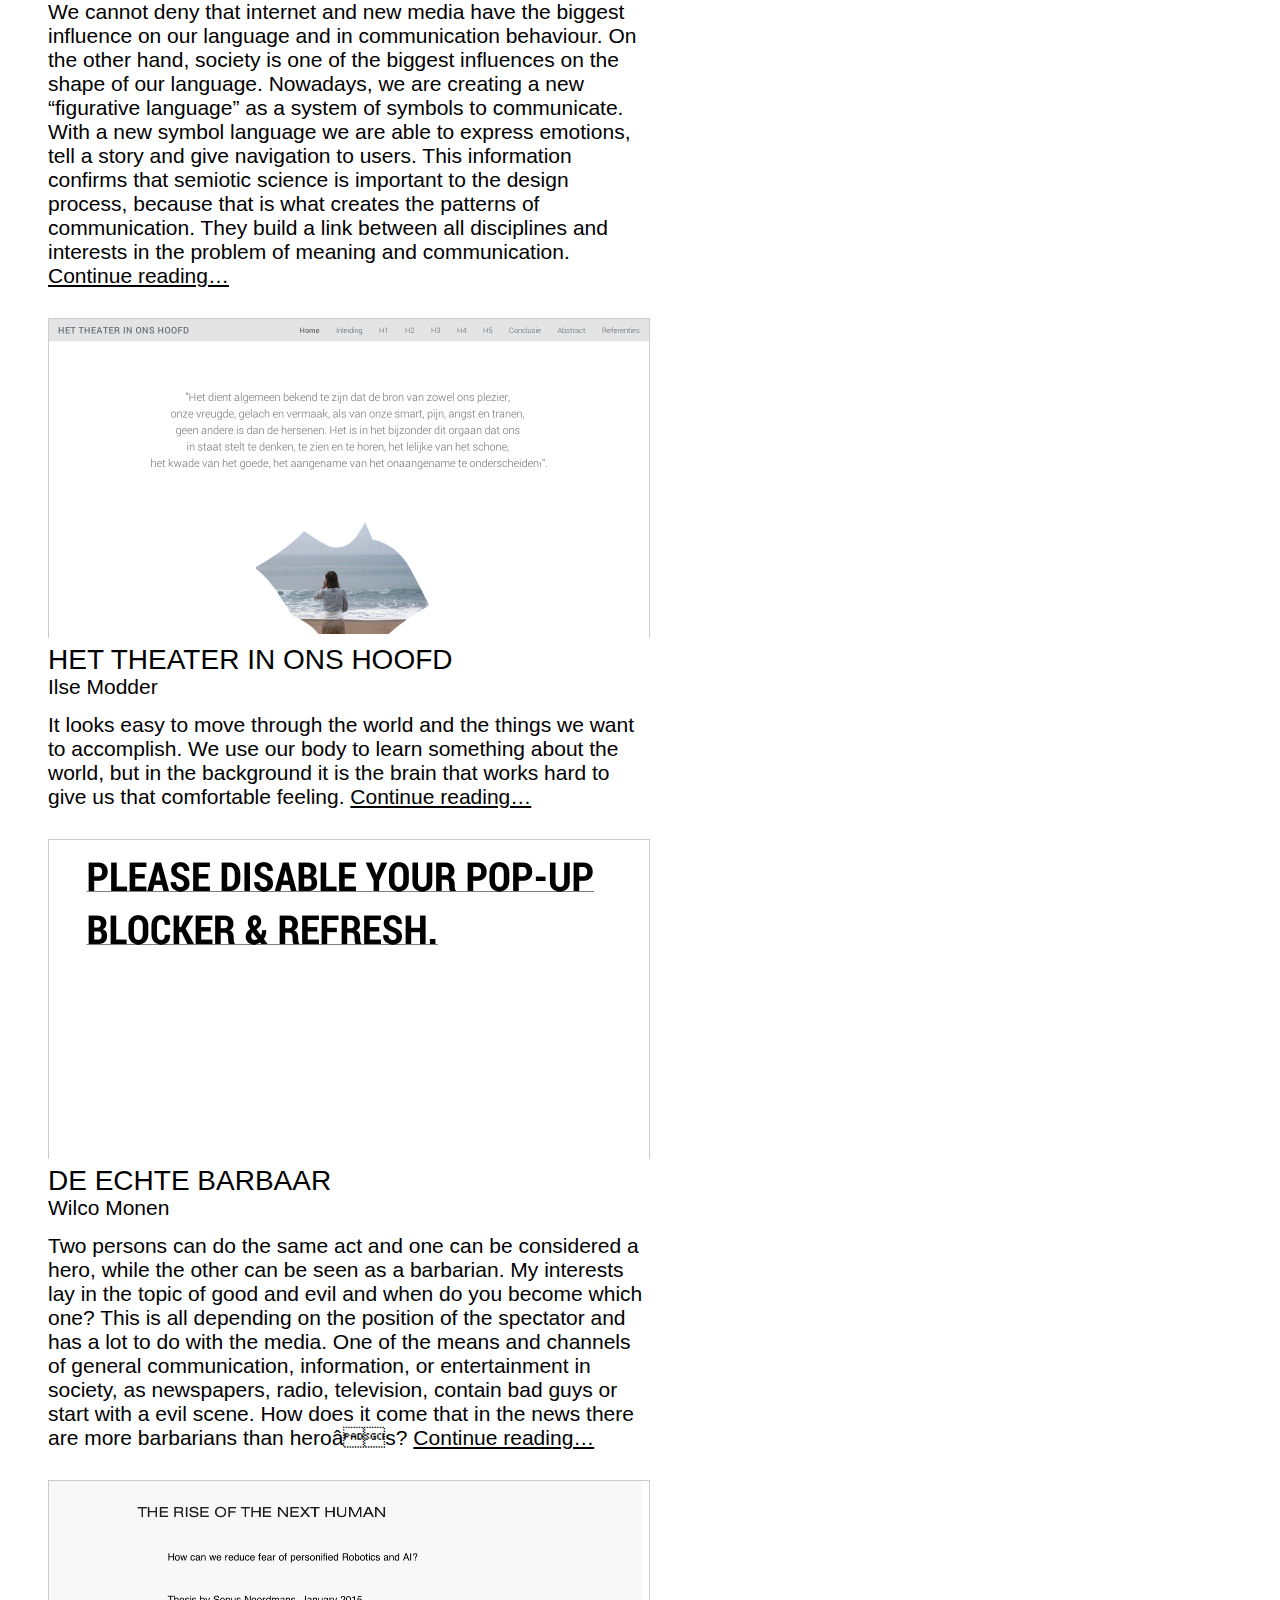
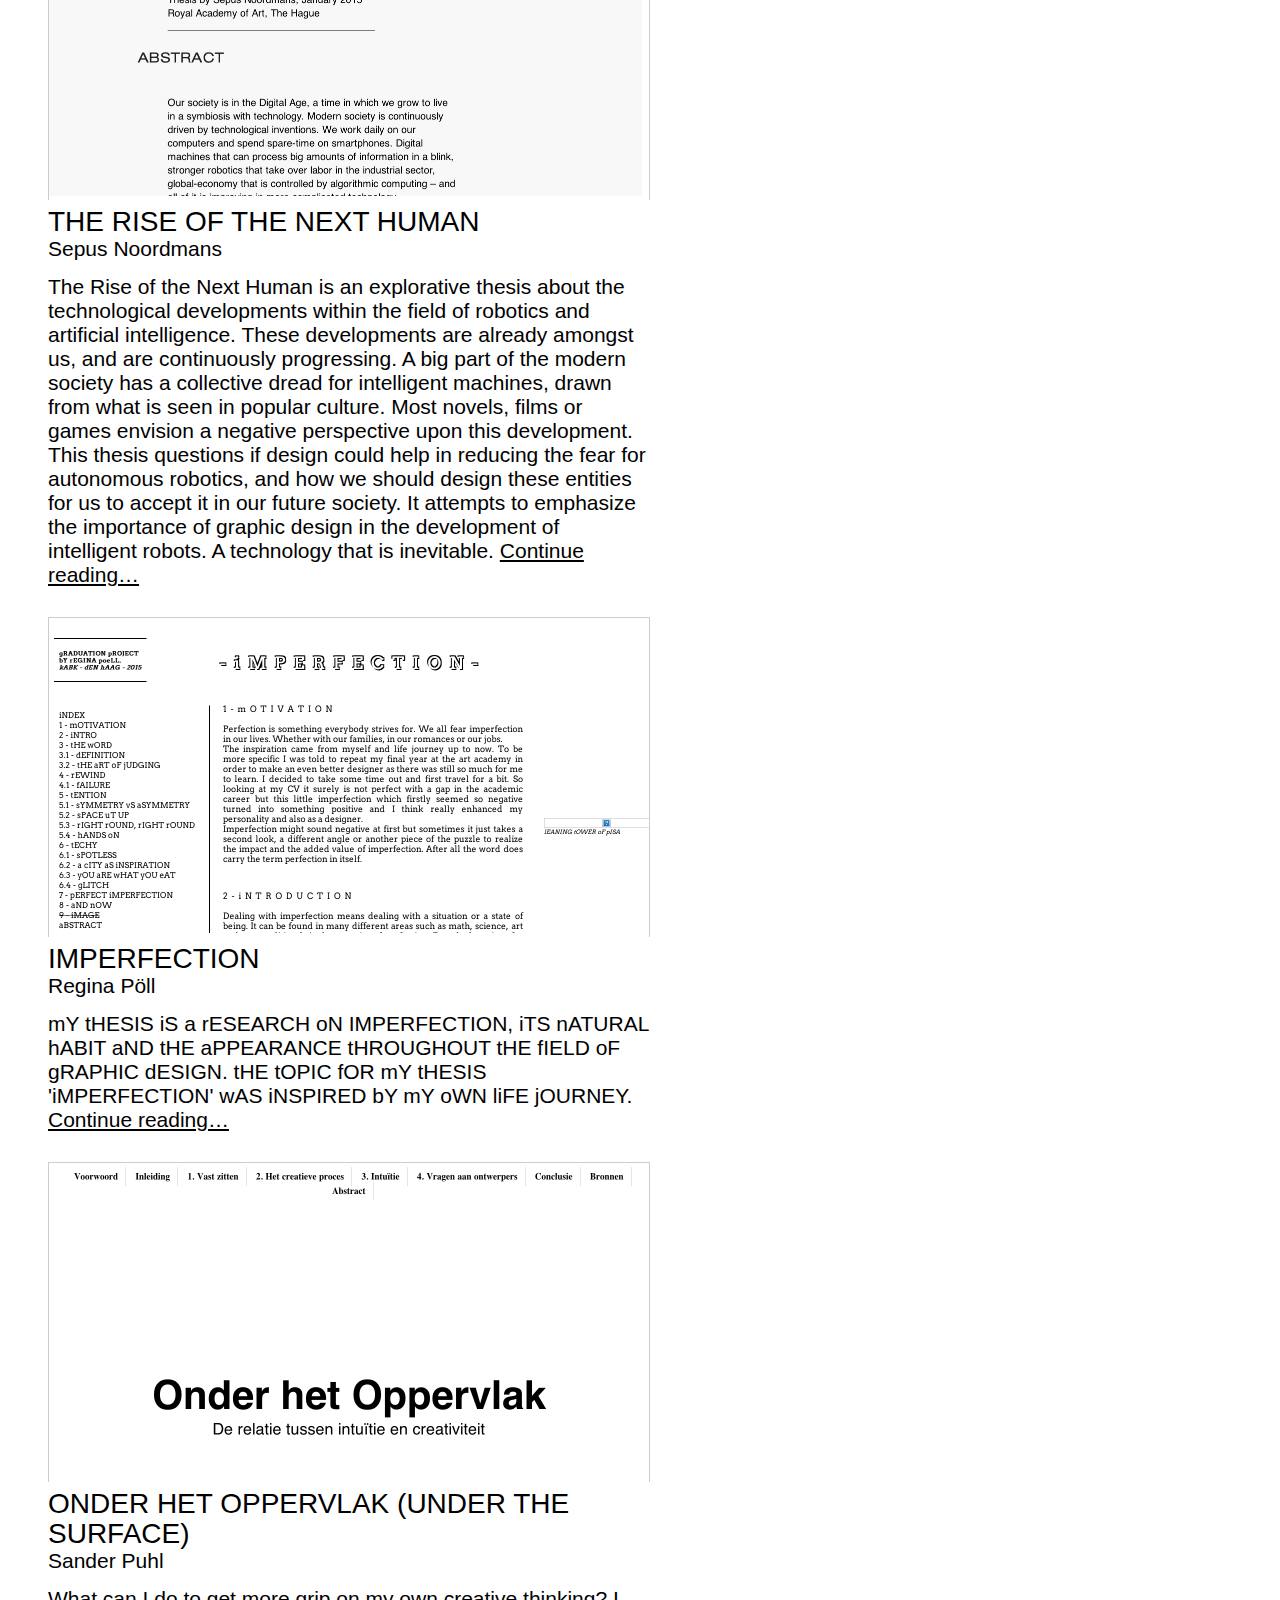
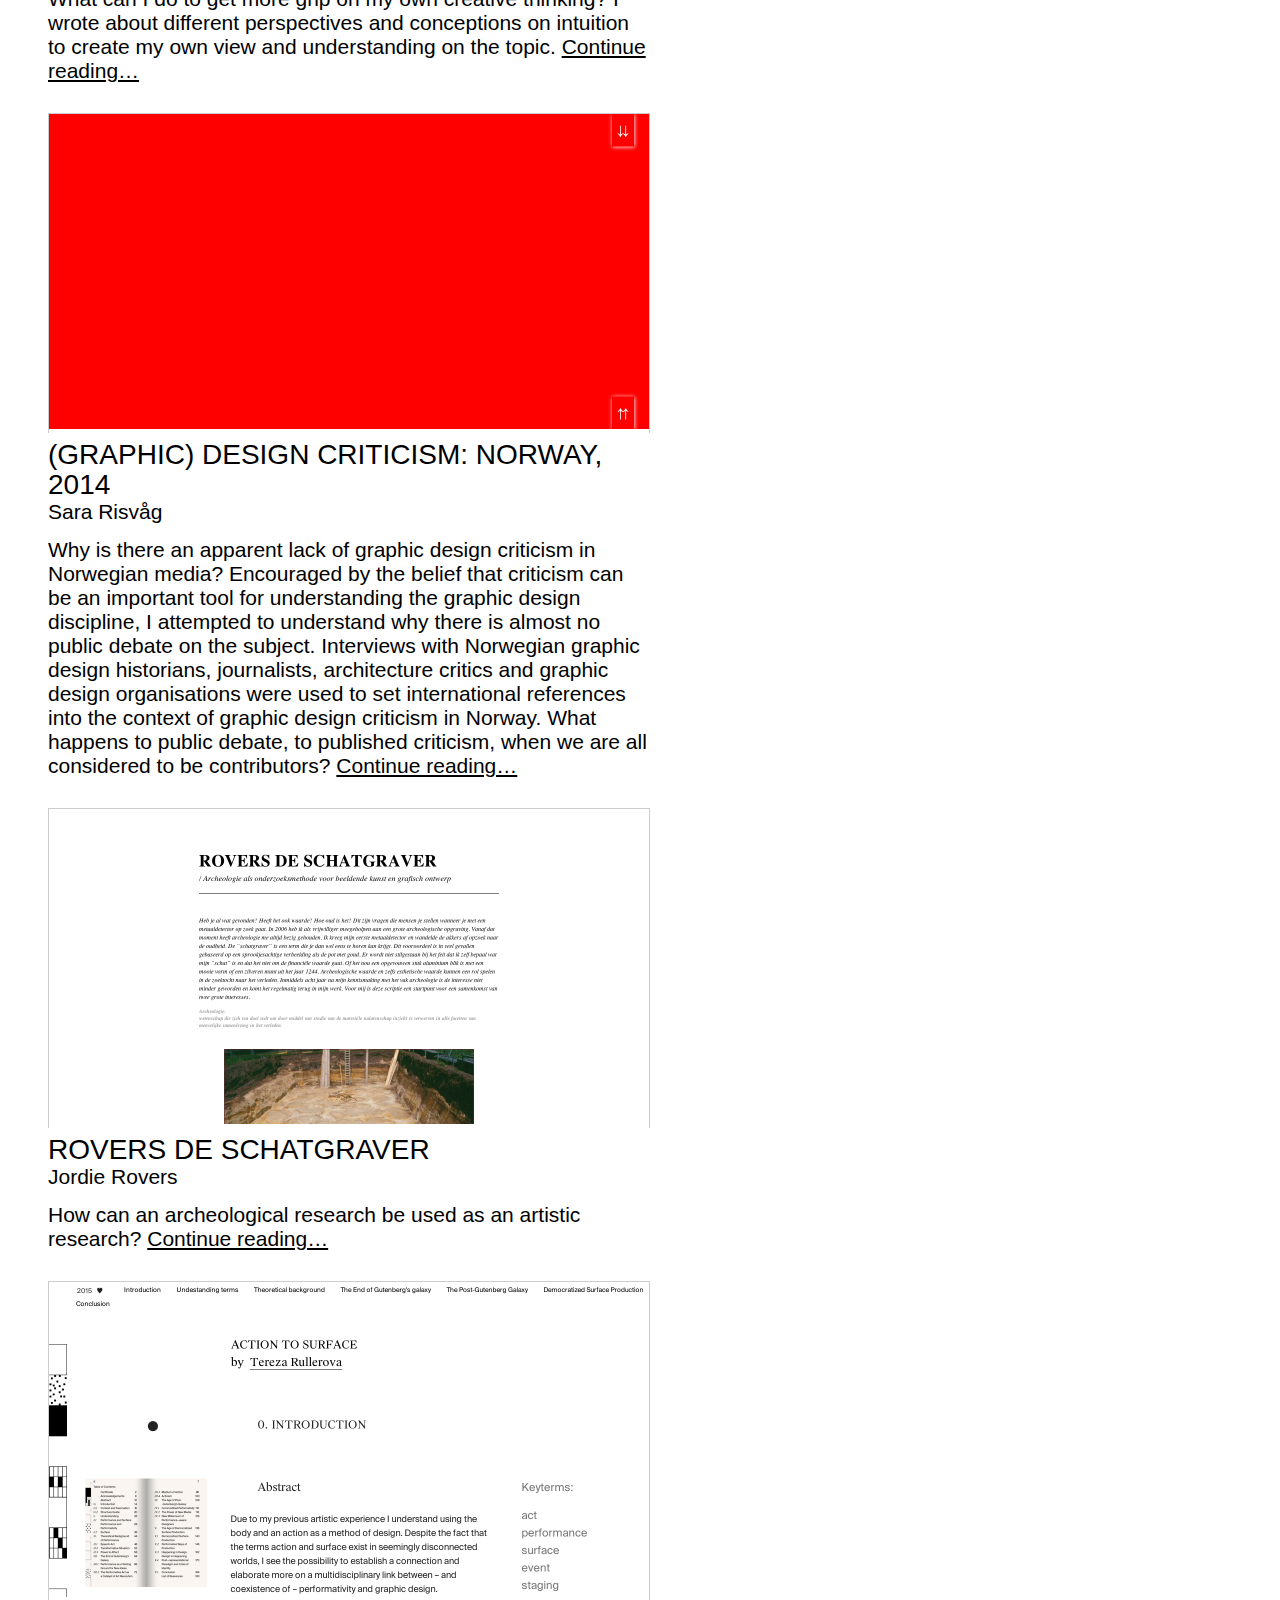
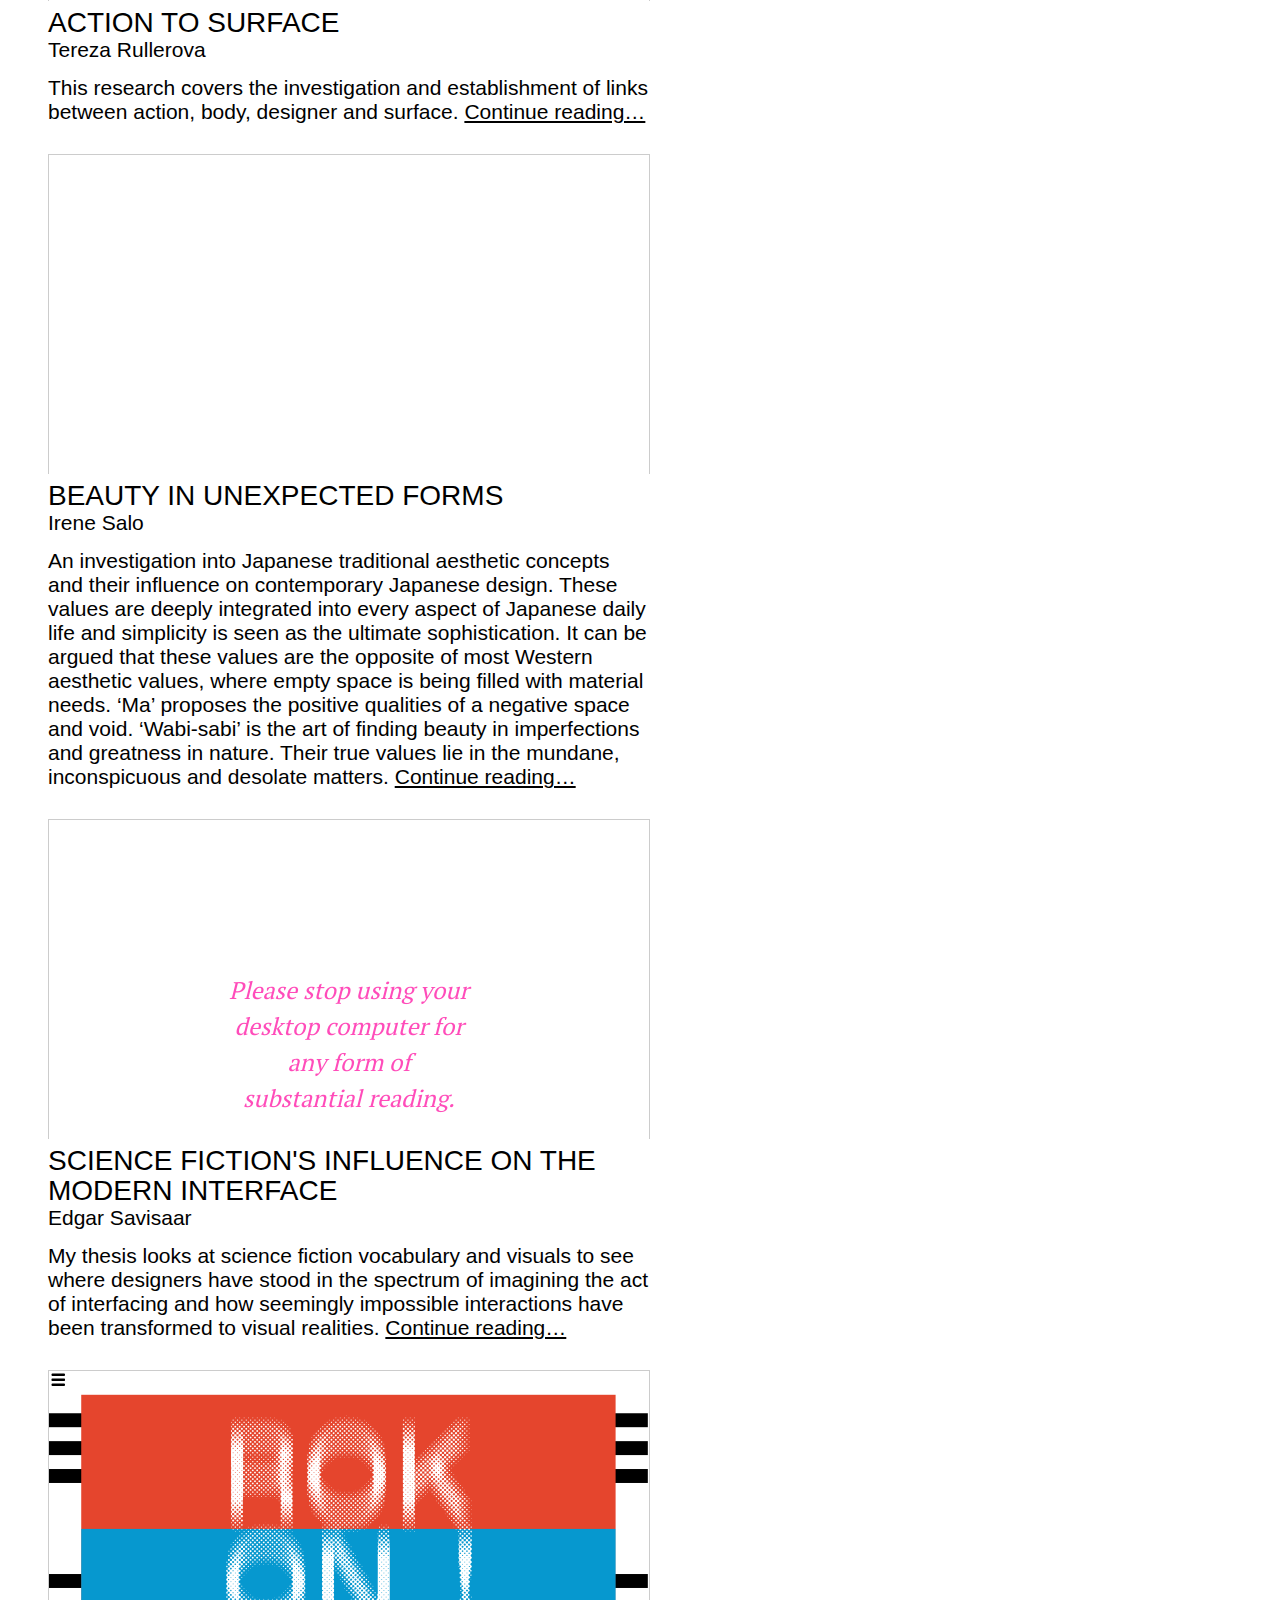
==== commit d35d8730: "Redo the homepage style, inspired by the While You Were Sleeping design" ====
--- a/index.html
+++ b/index.html
@@ -9,361 +9,377 @@
     </head>
     <body>
         <header>
-            <h1>GOVT Theses 2015</h1>
+            <h1>KABK Graphic Design Theses</h1>
+            <select>
+                <option value="2015">2015</option>
+            </select>
         </header>
         <article>
-            <p>The theses from the 2015 graduates of the BFA Graphic Design at the KABK, The Hague. Find out more about their graduation projects at ‘<a href="http://whileyouweresleepingkabk.com/">While you were sleeping</a>’.</p>
-
-            <p>Coaching: Marjan Brandsma, Eric Schrijver, Dirk Vis.</p>
+
+            <p>The Graphic Design department of the Royal Academy of Art, The Hague, educates its students to become versatile practitioners and critical thinkers. The thesis is a major part of this curriculum: it functions as the theoretical preparation for the graduation project.</p>
+
+            <p>The class of 2015 are the first to create a version of their thesis designed for screen. Read more about the process of developing the online theses at <a href="http://life-after-the-template.ericschrijver.nl/case-study-theses-at-the-royal-academy.html">Life After the Template</a>. Find out more about the graduation projects at the end exam website ‘<a href="http://whileyouweresleepingkabk.com/">While you were sleeping</a>’.</p>
+
+            <h3>Colophon</h3>
+            <dl>
+                <dt>Course direction</dt>
+                <dd>Roosje Klap</dd>
+                <dd>Niels Schrader</dd>
+                <dt>Thesis Supervision</dt>
+                <dd>Marjan Brandsma</dd>
+                <dd>Eric Schrijver</dd>
+                <dd>Dirk Vis</dd>
+            </dl>
+
             
 <div class="preview">
     <figure>
-        <img src="http://kabk.github.io/govt-theses-15-alyar-aynetchi-the-value-of-form/img/0000.png"/>
-    </figure>
-    <h4>Alyar Aynetchi, The Value Of Form</h4>
-    <p>Graphic design has emerged throughout history as an artistic and communicative discipline which has evolved through the practice and development of visual form. However, the current state of graphic design discourse reflects a profession which largely values the creation of content over shaping content. The Value Of Form therefore focuses on stimulating a discussion on why both are equally important. Furthermore, The Value Of Form focuses on several case studies between practice, production tools, and the greater social context.</p>
-    <p><a href="http://kabk.github.io/govt-theses-15-alyar-aynetchi-the-value-of-form/">http://kabk.github.io/govt-theses-15-alyar-aynetchi-the-value-of-form/</a></p>
-</div>
-
-
-<div class="preview">
-    <figure>
-        <img src="http://kabk.github.io/govt-theses-15-melissa-chan-read-between-these-lines/svg/thesis_1.svg"/>
-    </figure>
-    <h4>Melissa Chan, read between these lines</h4>
-    <p>This thesis is conceptualised from the viewpoint of a graphic designer. It explores the specific method of text (typography) as image to the reader. The reader constitutes anyone in and (more importantly) outside the visual communication sphere and how these interpretations can possibly lead to the formation of new perspectives.</p>
-    <p><a href="http://kabk.github.io/govt-theses-15-melissa-chan-read-between-these-lines/">http://kabk.github.io/govt-theses-15-melissa-chan-read-between-these-lines/</a></p>
-</div>
-
-
-<div class="preview">
-    <figure>
-        <img src="http://kabk.github.io/govt-theses-15-nina-couvert-the-power-of-fascination/images/flamescouv.jpg"/>
-    </figure>
-    <h4>Nina Couvert, The Power of Fascination</h4>
-    <p>From the analysis of graphic tools and aesthetics that the Islamic State has been using for its propaganda, this investigation slowly moves to a reflection upon the western visual landscape and particularly upon the role and responsibility of the ones that design it.</p>
-    <p><a href="http://kabk.github.io/govt-theses-15-nina-couvert-the-power-of-fascination/">http://kabk.github.io/govt-theses-15-nina-couvert-the-power-of-fascination/</a></p>
-</div>
-
-
-<div class="preview">
-    <figure>
-        <img src=""/>
-    </figure>
-    <h4>Inês da Costa, The Impossible Objective / The Unavoidable Subjective</h4>
-    <p>To what extent can one argue that objectivity enhances how a message is received? In order to decipher the meaning of objectivity within the realm of Visual Communication, this thesis cross-examines a number of established methodologies, with the overall aim of exploring answers to the following question, what is the effect and meaning of objectivity (and subjectivity) within the realm of Visual Communication?</p>
-    <p><a href="http://kabk.github.io/govt-theses-15-ines-da-costa-the-impossible-objective-the-unavoidable-subjective/">http://kabk.github.io/govt-theses-15-ines-da-costa-the-impossible-objective-the-unavoidable-subjective/</a></p>
-</div>
-
-
-<div class="preview">
-    <figure>
-        <img src="http://kabk.github.io/govt-theses-15-menno-de-bruijn-the-most-important-side-issue-in-the-world-football-as-a-ritual/images/header.png"/>
-    </figure>
-    <h4>Menno de Bruijn, The most important side issue in the world - Football as a ritual</h4>
+        <a href="http://kabk.github.io/govt-theses-15-alyar-aynetchi-the-value-of-form/"><img src="http://kabk.github.io/govt-theses-15/images/screenshots/govt-theses-15-alyar-aynetchi-the-value-of-form.png"/></a>
+    </figure>
+    <h2><a href="http://kabk.github.io/govt-theses-15-alyar-aynetchi-the-value-of-form/">The Value Of Form</a></h2>
+    <h3>Alyar Aynetchi</h3>
+    <p>Graphic design has emerged throughout history as an artistic and communicative discipline which has evolved through the practice and development of visual form. However, the current state of graphic design discourse reflects a profession which largely values the creation of content over shaping content. The Value Of Form therefore focuses on stimulating a discussion on why both are equally important. Furthermore, The Value Of Form focuses on several case studies between practice, production tools, and the greater social context. <a href="http://kabk.github.io/govt-theses-15-alyar-aynetchi-the-value-of-form/">Continue reading…</a></p>
+</div>
+
+
+<div class="preview">
+    <figure>
+        <a href="http://kabk.github.io/govt-theses-15-melissa-chan-read-between-these-lines/"><img src="http://kabk.github.io/govt-theses-15/images/screenshots/govt-theses-15-melissa-chan-read-between-these-lines.png"/></a>
+    </figure>
+    <h2><a href="http://kabk.github.io/govt-theses-15-melissa-chan-read-between-these-lines/">read between these lines</a></h2>
+    <h3>Melissa Chan</h3>
+    <p>This thesis is conceptualised from the viewpoint of a graphic designer. It explores the specific method of text (typography) as image to the reader. The reader constitutes anyone in and (more importantly) outside the visual communication sphere and how these interpretations can possibly lead to the formation of new perspectives. <a href="http://kabk.github.io/govt-theses-15-melissa-chan-read-between-these-lines/">Continue reading…</a></p>
+</div>
+
+
+<div class="preview">
+    <figure>
+        <a href="http://kabk.github.io/govt-theses-15-nina-couvert-the-power-of-fascination/"><img src="http://kabk.github.io/govt-theses-15/images/screenshots/govt-theses-15-nina-couvert-the-power-of-fascination.png"/></a>
+    </figure>
+    <h2><a href="http://kabk.github.io/govt-theses-15-nina-couvert-the-power-of-fascination/">The Power of Fascination</a></h2>
+    <h3>Nina Couvert</h3>
+    <p>From the analysis of graphic tools and aesthetics that the Islamic State has been using for its propaganda, this investigation slowly moves to a reflection upon the western visual landscape and particularly upon the role and responsibility of the ones that design it. <a href="http://kabk.github.io/govt-theses-15-nina-couvert-the-power-of-fascination/">Continue reading…</a></p>
+</div>
+
+
+<div class="preview">
+    <figure>
+        <a href="http://kabk.github.io/govt-theses-15-ines-da-costa-the-impossible-objective-the-unavoidable-subjective/"><img src="http://kabk.github.io/govt-theses-15/images/screenshots/govt-theses-15-ines-da-costa-the-impossible-objective-the-unavoidable-subjective.png"/></a>
+    </figure>
+    <h2><a href="http://kabk.github.io/govt-theses-15-ines-da-costa-the-impossible-objective-the-unavoidable-subjective/">The Impossible Objective / The Unavoidable Subjective</a></h2>
+    <h3>Inês da Costa</h3>
+    <p>To what extent can one argue that objectivity enhances how a message is received? In order to decipher the meaning of objectivity within the realm of Visual Communication, this thesis cross-examines a number of established methodologies, with the overall aim of exploring answers to the following question, what is the effect and meaning of objectivity (and subjectivity) within the realm of Visual Communication? <a href="http://kabk.github.io/govt-theses-15-ines-da-costa-the-impossible-objective-the-unavoidable-subjective/">Continue reading…</a></p>
+</div>
+
+
+<div class="preview">
+    <figure>
+        <a href="http://kabk.github.io/govt-theses-15-menno-de-bruijn-the-most-important-side-issue-in-the-world-football-as-a-ritual/"><img src="http://kabk.github.io/govt-theses-15/images/screenshots/govt-theses-15-menno-de-bruijn-the-most-important-side-issue-in-the-world-football-as-a-ritual.png"/></a>
+    </figure>
+    <h2><a href="http://kabk.github.io/govt-theses-15-menno-de-bruijn-the-most-important-side-issue-in-the-world-football-as-a-ritual/">The most important side issue in the world - Football as a ritual</a></h2>
+    <h3>Menno de Bruijn</h3>
     <p>What causes a sport where 22 grown men chasing a ball to become a massive collective spectacle, at a time where individualism leads the dance? On the basis of the functional approach of rituals of Durkheim, I answer the question: What makes the international football events occur as a ritual for the massively participating supporters and how does this manifests itself?  -It will become clear that the experience goes beyond the actual topic of football. It's a festive phenomenon that seems empty and without consequences and it will not change your life drastically, though it will blur boundaries, eliminate discrepancies, unite societies, often expressed through a uniform look. Behind that sameness is a need that society barely provide us.</p>
-    <p><a href="http://kabk.github.io/govt-theses-15-menno-de-bruijn-the-most-important-side-issue-in-the-world-football-as-a-ritual/">http://kabk.github.io/govt-theses-15-menno-de-bruijn-the-most-important-side-issue-in-the-world-football-as-a-ritual/</a></p>
-</div>
-
-
-<div class="preview">
-    <figure>
-        <img src=""/>
-    </figure>
-    <h4>Julian Doove, The happy miserable man who was a woman that found the meaning of life when they realised that it was impossible to find</h4>
-    <p>In my thesis I tried to question whether a meaningful life is actually better than my experience of the world. I went on a paradoxical journey to see if I could become happy from being sad.</p>
-    <p><a href="http://kabk.github.io/govt-theses-15-julian-doove-the-happy-miserable-man-who-was-a-woman-etc/">http://kabk.github.io/govt-theses-15-julian-doove-the-happy-miserable-man-who-was-a-woman-etc/</a></p>
-</div>
-
-
-<div class="preview">
-    <figure>
-        <img src="http://kabk.github.io/govt-theses-15-rosa-douma-the-fight-for-the-public-opinion-persuasiveness-of-visual-communication/Languagekopie.jpg"/>
-    </figure>
-    <h4>Rosa Douma, The fight for the public opinion, The persuasiveness of visual communication.</h4>
-    <p>The intention of my thesis was to bring light to the phenomenon of visual literacy, so that designers, visual artists or anyone working with images may use a model of reference that differentiates laws  where they exist, and identifies where there are no laws. In the end I tried to find out how designers could use this knowledge to improve the persuasiveness of their work.</p>
-    <p><a href="http://kabk.github.io/govt-theses-15-rosa-douma-the-fight-for-the-public-opinion-persuasiveness-of-visual-communication/">http://kabk.github.io/govt-theses-15-rosa-douma-the-fight-for-the-public-opinion-persuasiveness-of-visual-communication/</a></p>
-</div>
-
-
-<div class="preview">
-    <figure>
-        <img src="http://kabk.github.io/govt-theses-15-marius-gottlieb-oh-the-tiger-will-love-you/FOTOS/spam-Andy-Warhol.jpg"/>
-    </figure>
-    <h4>Marius Gottlieb, Oh, the tiger will love you</h4>
-    <p></p>
-    <p><a href="http://kabk.github.io/govt-theses-15-marius-gottlieb-oh-the-tiger-will-love-you/">http://kabk.github.io/govt-theses-15-marius-gottlieb-oh-the-tiger-will-love-you/</a></p>
-</div>
-
-
-<div class="preview">
-    <figure>
-        <img src="http://kabk.github.io/govt-theses-15-sanne-groenendaal-unconditional-design/Images/Grapheme_leesbaarheid.gif"/>
-    </figure>
-    <h4>Sanne Groenendaal, Unconditional Design</h4>
-    <p>This is where you can put a short description of the page. Google will sometimes display this, and Facebook uses it to display in a link preview.We can weaken our conditionings, but never break with them. Through examples of art and design I discovered that design and life are not so different. They both emerge from a set of rules. We need conditions as a basis to create.</p>
-    <p><a href="http://kabk.github.io/govt-theses-15-sanne-groenendaal-unconditional-design/">http://kabk.github.io/govt-theses-15-sanne-groenendaal-unconditional-design/</a></p>
-</div>
-
-
-<div class="preview">
-    <figure>
-        <img src=""/>
-    </figure>
-    <h4>Tomas Laar, Types met karakter, letterontwerp als vorm van visuele expressie</h4>
-    <p>Type design as a form of visual expression. Type is something that we are confronted with every day. The written word is everywhere and opens the world for us. Typography is a servant to help us communicate content embracing a vast range of topics. However, the visual details of type have an impact far beyond the content of the text. The aesthetic qualities of a typeface can be achieved by a harmonious relationship between form, content and purpose. Type design is a very specialized discipline, that focuses on designing type. The design of a typeface could be defined as being a thorough search for the right form in order to transmit textual but also visual messages.</p>
-    <p><a href="http://kabk.github.io/govt-theses-15-tomas-laar-types-with-character/">http://kabk.github.io/govt-theses-15-tomas-laar-types-with-character/</a></p>
-</div>
-
-
-<div class="preview">
-    <figure>
-        <img src=""/>
-    </figure>
-    <h4>, Thesis Danicha Leliveld</h4>
-    <p></p>
-    <p><a href="http://kabk.github.io/govt-theses-15-danicha-leliveld-fuck-you-im-a-girl/">http://kabk.github.io/govt-theses-15-danicha-leliveld-fuck-you-im-a-girl/</a></p>
-</div>
-
-
-<div class="preview">
-    <figure>
-        <img src="http://kabk.github.io/govt-theses-15-max-lennarts-zwemmen-in-de-vijver-van-echo-spartelen-op-het-droge/Ruimte.png"/>
-    </figure>
-    <h4>Max Lennarts, Zwemmen in de vijver van echo, spartelen op het droge.</h4>
-    <p>Scriptie over narcisme in een bepaalde ruimte.Een plek waar we ons zelfbeeld kunnen boetseren en kneden tot in de perfectie. Tegelijkertijd herinnert deze plek er ons aan dat we niet zo zijn.</p>
-    <p><a href="http://kabk.github.io/govt-theses-15-max-lennarts-zwemmen-in-de-vijver-van-echo-spartelen-op-het-droge/">http://kabk.github.io/govt-theses-15-max-lennarts-zwemmen-in-de-vijver-van-echo-spartelen-op-het-droge/</a></p>
-</div>
-
-
-<div class="preview">
-    <figure>
-        <img src=""/>
-    </figure>
-    <h4>Viktorija Liaudanskaite, Today’s Media Art in the light of Kandinsky’s theory of interactivity</h4>
-    <p>Kandinsky questioned presence of interaction between work of art and the viewer already in the beginning of the twentieth century. Therefore, he analyses the point and the line and their relation with the plane. The goal of Kandinsky’s theory was “to find the living [and] to make its pulsation perceptible”. He tries to engage the sight, emotion and mind of the public. Kandinsky explores possibilities of creating a dialog between the viewer and the artwork. Arjen Mulder states that Kandinsky provided us a model for media art. Therefore the question arises: how can today’s media art be seen in the light of Kandinsky’s theory of interactivity?</p>
-    <p><a href="http://kabk.github.io/govt-theses-15-viktorija-liaudanskaite-media-art-in-the-light-of-kandinskys-theory-of-interactivity/">http://kabk.github.io/govt-theses-15-viktorija-liaudanskaite-media-art-in-the-light-of-kandinskys-theory-of-interactivity/</a></p>
-</div>
-
-
-<div class="preview">
-    <figure>
-        <img src="http://kabk.github.io/govt-theses-15-rene-louter-point-of-view/image/H5-Steadycam-blue.jpg"/>
-    </figure>
-    <h4>Rene Louter, Point of View</h4>
-    <p>Hoe kunnen filmtechnieken de kijkers' perceptie van de muziek in een videoclip versterken? De scriptie is een onderzoek naar het maken van opnames met verschillende camera's gelijktijdig. Het maken van opstellingen van deze camera's en het maken camerabewegingen.</p>
-    <p><a href="http://kabk.github.io/govt-theses-15-rene-louter-point-of-view/">http://kabk.github.io/govt-theses-15-rene-louter-point-of-view/</a></p>
-</div>
-
-
-<div class="preview">
-    <figure>
-        <img src=""/>
-    </figure>
-    <h4>Monika Mickutė, Figurative Language - A system of signs as a new alphabet for computer and smartphones users</h4>
-    <p>We cannot deny that internet and new media have the biggest influence on our language and in communication behaviour. On the other hand, society is one of the biggest influences on the shape of our language. Nowadays, we are creating a new “figurative language” as a system of symbols to communicate. With a new symbol language we are able to express emotions, tell a story and give navigation to users. This information confirms that semiotic science is important to the design process, because that is what creates the patterns of communication. They build a link between all disciplines and interests in the problem of meaning and communication.</p>
-    <p><a href="http://kabk.github.io/govt-theses-15-monika-mickute-figurative-language-a-system-of-signs-as-a-new-alphabet/">http://kabk.github.io/govt-theses-15-monika-mickute-figurative-language-a-system-of-signs-as-a-new-alphabet/</a></p>
-</div>
-
-
-<div class="preview">
-    <figure>
-        <img src="http://kabk.github.io/govt-theses-15-ilse-modder-het-theater-in-ons-hoofd/images/vorm03.png"/>
-    </figure>
-    <h4>Ilse Modder, Het theater in ons hoofd</h4>
-    <p>It looks easy to move through the world and the things we want to accomplish. We use our body to learn something about the world, but in the background it is the brain that works hard to give us that comfortable feeling.</p>
-    <p><a href="http://kabk.github.io/govt-theses-15-ilse-modder-het-theater-in-ons-hoofd/">http://kabk.github.io/govt-theses-15-ilse-modder-het-theater-in-ons-hoofd/</a></p>
-</div>
-
-
-<div class="preview">
-    <figure>
-        <img src=""/>
-    </figure>
-    <h4>Wilco Monen, De echte Barbaar</h4>
-    <p>Two persons can do the same act and one can be considered a hero, while the other can be seen as a barbarian. My interests lay in the topic of good and evil and when do you become which one? This is all depending on the position of the spectator and has a lot to do with the media. One of the means and channels of general communication, information, or entertainment in society, as newspapers, radio, television, contain bad guys or start with a evil scene. How does it come that in the news there are more barbarians than heroâs?</p>
-    <p><a href="http://kabk.github.io/govt-theses-15-wilco-monen-the-true-barbarian/">http://kabk.github.io/govt-theses-15-wilco-monen-the-true-barbarian/</a></p>
-</div>
-
-
-<div class="preview">
-    <figure>
-        <img src=""/>
-    </figure>
-    <h4>Sepus Noordmans, The Rise of the Next Human</h4>
-    <p>The Rise of the Next Human is an explorative thesis about the technological developments within the field of robotics and artificial intelligence. These developments are already amongst us, and are continuously progressing. A big part of the modern society has a collective dread for intelligent machines, drawn from what is seen in popular culture. Most novels, films or games envision a negative perspective upon this development. This thesis questions if design could help in reducing the fear for autonomous robotics, and how we should design these entities for us to accept it in our future society. It attempts to emphasize the importance of graphic design in the development of intelligent robots. A technology that is inevitable.</p>
-    <p><a href="http://kabk.github.io/govt-theses-15-sepus-noordmans-the-rise-of-the-next-human/">http://kabk.github.io/govt-theses-15-sepus-noordmans-the-rise-of-the-next-human/</a></p>
-</div>
-
-
-<div class="preview">
-    <figure>
-        <img src="http://kabk.github.io/govt-theses-15-regina-poell-imperfection/none"/>
-    </figure>
-    <h4>Regina Pöll, iMPERFECTION</h4>
-    <p>mY tHESIS iS a rESEARCH oN IMPERFECTION, iTS nATURAL hABIT aND tHE aPPEARANCE tHROUGHOUT tHE fIELD oF gRAPHIC dESIGN. tHE tOPIC fOR mY tHESIS 'iMPERFECTION' wAS iNSPIRED bY mY oWN liFE jOURNEY.</p>
-    <p><a href="http://kabk.github.io/govt-theses-15-regina-poell-imperfection/">http://kabk.github.io/govt-theses-15-regina-poell-imperfection/</a></p>
-</div>
-
-
-<div class="preview">
-    <figure>
-        <img src="http://kabk.github.io/govt-theses-15-sander-puhl-onder-het-oppervlak-under-the-surface/image/vrwrd/8.jpg"/>
-    </figure>
-    <h4>Sander Puhl, Onder Het Oppervlak (Under the Surface)</h4>
-    <p>What can I do to get more grip on my own creative thinking? I wrote about different perspectives and conceptions on intuition to create my own view and understanding on the topic.</p>
-    <p><a href="http://kabk.github.io/govt-theses-15-sander-puhl-onder-het-oppervlak-under-the-surface/">http://kabk.github.io/govt-theses-15-sander-puhl-onder-het-oppervlak-under-the-surface/</a></p>
-</div>
-
-
-<div class="preview">
-    <figure>
-        <img src=""/>
-    </figure>
-    <h4>Sara Risvåg, (Graphic) design criticism: Norway, 2014</h4>
-    <p>Why is there an apparent lack of graphic design criticism in Norwegian media? Encouraged by the belief that criticism can be an important tool for understanding the graphic design discipline, I attempted to understand why there is almost no public debate on the subject. Interviews with Norwegian graphic design historians, journalists, architecture critics and graphic design organisations were used to set international references into the context of graphic design criticism in Norway. What happens to public debate, to published criticism, when we are all considered to be contributors?</p>
-    <p><a href="http://kabk.github.io/govt-theses-15-sara-risvag-graphic-design-criticism-norway-2014/">http://kabk.github.io/govt-theses-15-sara-risvag-graphic-design-criticism-norway-2014/</a></p>
-</div>
-
-
-<div class="preview">
-    <figure>
-        <img src="http://kabk.github.io/govt-theses-15-jordie-rovers-rovers-de-schatgraver/img/afb1.png"/>
-    </figure>
-    <h4>Jordie Rovers, Rovers de Schatgraver</h4>
-    <p>How can an archeological research be used as an artistic research?</p>
-    <p><a href="http://kabk.github.io/govt-theses-15-jordie-rovers-rovers-de-schatgraver/">http://kabk.github.io/govt-theses-15-jordie-rovers-rovers-de-schatgraver/</a></p>
-</div>
-
-
-<div class="preview">
-    <figure>
-        <img src="http://kabk.github.io/govt-theses-15-tereza-rullerova-action-to-surface/img/strip01.png"/>
-    </figure>
-    <h4>Tereza Rullerova, Action to Surface</h4>
-    <p>This research covers the investigation and establishment of links between action, body, designer and surface.</p>
-    <p><a href="http://kabk.github.io/govt-theses-15-tereza-rullerova-action-to-surface/">http://kabk.github.io/govt-theses-15-tereza-rullerova-action-to-surface/</a></p>
-</div>
-
-
-<div class="preview">
-    <figure>
-        <img src="http://kabk.github.io/govt-theses-15-irene-salo-beauty-in-unexpected-forms/images/temple.jpg"/>
-    </figure>
-    <h4>Irene Salo, Beauty in unexpected forms</h4>
-    <p>An investigation into Japanese traditional aesthetic concepts and their influence on contemporary Japanese design. These values are deeply integrated into every aspect of Japanese daily life and simplicity is seen as the ultimate sophistication. It can be argued that these values are the opposite of most Western aesthetic values, where empty space is being filled with material needs. ‘Ma’ proposes the positive qualities of a negative space and void. ‘Wabi-sabi’ is the art of finding beauty in imperfections and greatness in nature. Their true values lie in the mundane, inconspicuous and desolate matters.</p>
-    <p><a href="http://kabk.github.io/govt-theses-15-irene-salo-beauty-in-unexpected-forms/">http://kabk.github.io/govt-theses-15-irene-salo-beauty-in-unexpected-forms/</a></p>
-</div>
-
-
-<div class="preview">
-    <figure>
-        <img src="http://kabk.github.io/govt-theses-15-edgar-savisaar-science-fictions-influence-on-the-modern-interface/images/01_moon2.gif"/>
-    </figure>
-    <h4>Edgar Savisaar, Science Fiction's Influence on the Modern Interface</h4>
-    <p>My thesis looks at science fiction vocabulary and visuals to see where designers have stood in the spectrum of imagining the act of interfacing and how seemingly impossible interactions have been transformed to visual realities.</p>
-    <p><a href="http://kabk.github.io/govt-theses-15-edgar-savisaar-science-fictions-influence-on-the-modern-interface/">http://kabk.github.io/govt-theses-15-edgar-savisaar-science-fictions-influence-on-the-modern-interface/</a></p>
-</div>
-
-
-<div class="preview">
-    <figure>
-        <img src="http://kabk.github.io/govt-theses-15-marinus-schepen-rok-on/img/portfoliob.svg"/>
-    </figure>
-    <h4>Marinus Schepen, ROK ON!</h4>
-    <p>ROK ON! is looking at the cultural development in South Korea and is based around the research question “What is typical about the Korean (visual) popular culture from 1960 onward?”.</p>
-    <p><a href="http://kabk.github.io/govt-theses-15-marinus-schepen-rok-on/">http://kabk.github.io/govt-theses-15-marinus-schepen-rok-on/</a></p>
-</div>
-
-
-<div class="preview">
-    <figure>
-        <img src="http://kabk.github.io/govt-theses-15-machteld-stoop-dear-datadiary/img/Schermafbeelding 2014-12-15 om 19.24.05.png"/>
-    </figure>
-    <h4>Machteld Stoop, Dear Data–Diary,</h4>
-    <p>Social media has changed the present format of gathering data, times have changed and with that, a lot of data are visible on the internet. Internet feels like a second life for a lot of people, this is because we put up an image that is different then what we are. But, the computer windows have no curtains that grant us the private space that we need.</p>
-    <p><a href="http://kabk.github.io/govt-theses-15-machteld-stoop-dear-datadiary/">http://kabk.github.io/govt-theses-15-machteld-stoop-dear-datadiary/</a></p>
-</div>
-
-
-<div class="preview">
-    <figure>
-        <img src="http://kabk.github.io/govt-theses-15-janine-terlouw-the-digital-fireplace/img/che.jpg"/>
-    </figure>
-    <h4>Janine Terlouw, Het Digitale Haardvuur</h4>
-    <p>We keep staring into our digital fire. We visit it one or more times a day and often look at the same images. What is so exciting about the fire? Why do we continue to look at the fire? And why constantly triggered to look back to the fire? I'm curious about the world of smartphones, social media and manipulation.</p>
-    <p><a href="http://kabk.github.io/govt-theses-15-janine-terlouw-the-digital-fireplace/">http://kabk.github.io/govt-theses-15-janine-terlouw-the-digital-fireplace/</a></p>
-</div>
-
-
-<div class="preview">
-    <figure>
-        <img src="http://kabk.github.io/govt-theses-15-sandra-timmerman-experimenting-with-old-habits/images/1.jpg"/>
-    </figure>
-    <h4>Sandra Timmerman, Experimenteren met oude gewoontes</h4>
-    <p>The technology is so interwoven into our lives, we can’t imagine a life without it. It is clear that artists and (graphic) designers are influenced by the technological progress of today. They get inspired by it and some try to combine this new adventures of technology with the old ones in a artisan way. A new meaning of craftsmanship is evolving. But this is today. What about the future? Are crafts changing so much because of the technological revolution or do they, in some way, remain the same? Is it possible that working with your hands, like we know today is going extinct? Is the definition of craftsmanship changing into something that derives from machines? Is a machine the new handmade?</p>
-    <p><a href="http://kabk.github.io/govt-theses-15-sandra-timmerman-experimenting-with-old-habits/">http://kabk.github.io/govt-theses-15-sandra-timmerman-experimenting-with-old-habits/</a></p>
-</div>
-
-
-<div class="preview">
-    <figure>
-        <img src=""/>
-    </figure>
-    <h4>Ieva Valule, Look at the Sound</h4>
-    <p>Thesis by Ieva Valule music visualization</p>
-    <p><a href="http://kabk.github.io/govt-theses-15-ieva-valule-look-at-the-sound/">http://kabk.github.io/govt-theses-15-ieva-valule-look-at-the-sound/</a></p>
-</div>
-
-
-<div class="preview">
-    <figure>
-        <img src="http://kabk.github.io/govt-theses-15-ditmar-van-dam-digital-afterlife/Parallax_files/gilgamesh3.png"/>
-    </figure>
-    <h4>Ditmar van Dam, Digital Afterlife</h4>
-    <p>This thesis provides an examination of both ancient and current views on life and death, life after death, DNA as the code of life and finally our current understanding of consciousness. Furthermore, these chapters are then placed into a personal context. Altogether, they point the way to my personal answer to the research question: “To what extent can we continue to exist in a reality in which we are more than a memory?”</p>
-    <p><a href="http://kabk.github.io/govt-theses-15-ditmar-van-dam-digital-afterlife/">http://kabk.github.io/govt-theses-15-ditmar-van-dam-digital-afterlife/</a></p>
-</div>
-
-
-<div class="preview">
-    <figure>
-        <img src="http://kabk.github.io/govt-theses-15-eline-van-der-ploeg-designed-microbes/image/plus.png"/>
-    </figure>
-    <h4>Eline van der Ploeg, Ontworpen microben</h4>
-    <p>How valuable and influential can designers be in the complex area of biotechnology where they work with micro-organisms?</p>
-    <p><a href="http://kabk.github.io/govt-theses-15-eline-van-der-ploeg-designed-microbes/">http://kabk.github.io/govt-theses-15-eline-van-der-ploeg-designed-microbes/</a></p>
-</div>
-
-
-<div class="preview">
-    <figure>
-        <img src="http://kabk.github.io/govt-theses-15-mirte-van-kooten-from-house-to-home/images/london.png"/>
-    </figure>
-    <h4>Mirte van Kooten, From House to Home</h4>
-    <p></p>
-    <p><a href="http://kabk.github.io/govt-theses-15-mirte-van-kooten-from-house-to-home/">http://kabk.github.io/govt-theses-15-mirte-van-kooten-from-house-to-home/</a></p>
-</div>
-
-
-<div class="preview">
-    <figure>
-        <img src="http://kabk.github.io/govt-theses-15-donna-van-west-the-child-of-ignorance/images/>.png"/>
-    </figure>
-    <h4>Donna van West, The Child of Ignorance</h4>
-    <p>The guy right next to me was wearing a cap backwards, had long greasy blond hair and a rather confused appearance. He looked quite annoyed by my whispering, because he was studying. I was amazed by the fact that he, someone that looked like that, was so serious and bothered by me.</p>
-    <p><a href="http://kabk.github.io/govt-theses-15-donna-van-west-the-child-of-ignorance/">http://kabk.github.io/govt-theses-15-donna-van-west-the-child-of-ignorance/</a></p>
-</div>
-
-
-<div class="preview">
-    <figure>
-        <img src=""/>
-    </figure>
-    <h4>Fedor Velyaminov, On aesthetics</h4>
-    <p>Thesis mainly researches a notion of objectivity of aesthetics in art of today and whether it is possible to define art and design to be objective at all.</p>
-    <p><a href="http://kabk.github.io/govt-theses-15-fedor-velyaminov-on-aesthetics/">http://kabk.github.io/govt-theses-15-fedor-velyaminov-on-aesthetics/</a></p>
+It will become clear that the experience goes beyond the actual topic of football. It's a festive phenomenon that seems empty and without consequences and it will not change your life drastically, though it will blur boundaries, eliminate discrepancies, unite societies, often expressed through a uniform look. Behind that sameness is a need that society barely provide us. <a href="http://kabk.github.io/govt-theses-15-menno-de-bruijn-the-most-important-side-issue-in-the-world-football-as-a-ritual/">Continue reading…</a></p>
+</div>
+
+
+<div class="preview">
+    <figure>
+        <a href="http://kabk.github.io/govt-theses-15-julian-doove-the-happy-miserable-man-who-was-a-woman-etc/"><img src="http://kabk.github.io/govt-theses-15/images/screenshots/govt-theses-15-julian-doove-the-happy-miserable-man-who-was-a-woman-etc.png"/></a>
+    </figure>
+    <h2><a href="http://kabk.github.io/govt-theses-15-julian-doove-the-happy-miserable-man-who-was-a-woman-etc/">The happy miserable man who was a woman that found the meaning of life when they realised that it was impossible to find</a></h2>
+    <h3>Julian Doove</h3>
+    <p>In my thesis I tried to question whether a meaningful life is actually better than my experience of the world. I went on a paradoxical journey to see if I could become happy from being sad. <a href="http://kabk.github.io/govt-theses-15-julian-doove-the-happy-miserable-man-who-was-a-woman-etc/">Continue reading…</a></p>
+</div>
+
+
+<div class="preview">
+    <figure>
+        <a href="http://kabk.github.io/govt-theses-15-rosa-douma-the-fight-for-the-public-opinion-persuasiveness-of-visual-communication/"><img src="http://kabk.github.io/govt-theses-15/images/screenshots/govt-theses-15-rosa-douma-the-fight-for-the-public-opinion-persuasiveness-of-visual-communication.png"/></a>
+    </figure>
+    <h2><a href="http://kabk.github.io/govt-theses-15-rosa-douma-the-fight-for-the-public-opinion-persuasiveness-of-visual-communication/">The fight for the public opinion, The persuasiveness of visual communication.</a></h2>
+    <h3>Rosa Douma</h3>
+    <p>The intention of my thesis was to bring light to the phenomenon of visual literacy, so that designers, visual artists or anyone working with images may use a model of reference that differentiates laws  where they exist, and identifies where there are no laws. In the end I tried to find out how designers could use this knowledge to improve the persuasiveness of their work. <a href="http://kabk.github.io/govt-theses-15-rosa-douma-the-fight-for-the-public-opinion-persuasiveness-of-visual-communication/">Continue reading…</a></p>
+</div>
+
+
+<div class="preview">
+    <figure>
+        <a href="http://kabk.github.io/govt-theses-15-marius-gottlieb-oh-the-tiger-will-love-you/"><img src="http://kabk.github.io/govt-theses-15/images/screenshots/govt-theses-15-marius-gottlieb-oh-the-tiger-will-love-you.png"/></a>
+    </figure>
+    <h2><a href="http://kabk.github.io/govt-theses-15-marius-gottlieb-oh-the-tiger-will-love-you/">Oh, the tiger will love you</a></h2>
+    <h3>Marius Gottlieb</h3>
+    <p> <a href="http://kabk.github.io/govt-theses-15-marius-gottlieb-oh-the-tiger-will-love-you/">Continue reading…</a></p>
+</div>
+
+
+<div class="preview">
+    <figure>
+        <a href="http://kabk.github.io/govt-theses-15-sanne-groenendaal-unconditional-design/"><img src="http://kabk.github.io/govt-theses-15/images/screenshots/govt-theses-15-sanne-groenendaal-unconditional-design.png"/></a>
+    </figure>
+    <h2><a href="http://kabk.github.io/govt-theses-15-sanne-groenendaal-unconditional-design/">Unconditional Design</a></h2>
+    <h3>Sanne Groenendaal</h3>
+    <p>This is where you can put a short description of the page. Google will sometimes display this, and Facebook uses it to display in a link preview.We can weaken our conditionings, but never break with them. Through examples of art and design I discovered that design and life are not so different. They both emerge from a set of rules. We need conditions as a basis to create. <a href="http://kabk.github.io/govt-theses-15-sanne-groenendaal-unconditional-design/">Continue reading…</a></p>
+</div>
+
+
+<div class="preview">
+    <figure>
+        <a href="http://kabk.github.io/govt-theses-15-tomas-laar-types-with-character/"><img src="http://kabk.github.io/govt-theses-15/images/screenshots/govt-theses-15-tomas-laar-types-with-character.png"/></a>
+    </figure>
+    <h2><a href="http://kabk.github.io/govt-theses-15-tomas-laar-types-with-character/">Types met karakter, letterontwerp als vorm van visuele expressie</a></h2>
+    <h3>Tomas Laar</h3>
+    <p>Type design as a form of visual expression. Type is something that we are confronted with every day. The written word is everywhere and opens the world for us. Typography is a servant to help us communicate content embracing a vast range of topics. However, the visual details of type have an impact far beyond the content of the text. The aesthetic qualities of a typeface can be achieved by a harmonious relationship between form, content and purpose. Type design is a very specialized discipline, that focuses on designing type. The design of a typeface could be defined as being a thorough search for the right form in order to transmit textual but also visual messages. <a href="http://kabk.github.io/govt-theses-15-tomas-laar-types-with-character/">Continue reading…</a></p>
+</div>
+
+
+<div class="preview">
+    <figure>
+        <a href="http://kabk.github.io/govt-theses-15-danicha-leliveld-fuck-you-im-a-girl/"><img src="http://kabk.github.io/govt-theses-15/images/screenshots/govt-theses-15-danicha-leliveld-fuck-you-im-a-girl.png"/></a>
+    </figure>
+    <h2><a href="http://kabk.github.io/govt-theses-15-danicha-leliveld-fuck-you-im-a-girl/">Fuck You, I’m a girl!</a></h2>
+    <h3>Danicha Leliveld</h3>
+    <p> <a href="http://kabk.github.io/govt-theses-15-danicha-leliveld-fuck-you-im-a-girl/">Continue reading…</a></p>
+</div>
+
+
+<div class="preview">
+    <figure>
+        <a href="http://kabk.github.io/govt-theses-15-max-lennarts-zwemmen-in-de-vijver-van-echo-spartelen-op-het-droge/"><img src="http://kabk.github.io/govt-theses-15/images/screenshots/govt-theses-15-max-lennarts-zwemmen-in-de-vijver-van-echo-spartelen-op-het-droge.png"/></a>
+    </figure>
+    <h2><a href="http://kabk.github.io/govt-theses-15-max-lennarts-zwemmen-in-de-vijver-van-echo-spartelen-op-het-droge/">Zwemmen in de vijver van echo, spartelen op het droge.</a></h2>
+    <h3>Max Lennarts</h3>
+    <p>Scriptie over narcisme in een bepaalde ruimte.Een plek waar we ons zelfbeeld kunnen boetseren en kneden tot in de perfectie. Tegelijkertijd herinnert deze plek er ons aan dat we niet zo zijn. <a href="http://kabk.github.io/govt-theses-15-max-lennarts-zwemmen-in-de-vijver-van-echo-spartelen-op-het-droge/">Continue reading…</a></p>
+</div>
+
+
+<div class="preview">
+    <figure>
+        <a href="http://kabk.github.io/govt-theses-15-viktorija-liaudanskaite-media-art-in-the-light-of-kandinskys-theory-of-interactivity/"><img src="http://kabk.github.io/govt-theses-15/images/screenshots/govt-theses-15-viktorija-liaudanskaite-media-art-in-the-light-of-kandinskys-theory-of-interactivity.png"/></a>
+    </figure>
+    <h2><a href="http://kabk.github.io/govt-theses-15-viktorija-liaudanskaite-media-art-in-the-light-of-kandinskys-theory-of-interactivity/">Today’s Media Art in the light of Kandinsky’s theory of interactivity</a></h2>
+    <h3>Viktorija Liaudanskaite</h3>
+    <p>Kandinsky questioned presence of interaction between work of art and the viewer already in the beginning of the twentieth century. Therefore, he analyses the point and the line and their relation with the plane. The goal of Kandinsky’s theory was “to find the living [and] to make its pulsation perceptible”. He tries to engage the sight, emotion and mind of the public. Kandinsky explores possibilities of creating a dialog between the viewer and the artwork. Arjen Mulder states that Kandinsky provided us a model for media art. Therefore the question arises: how can today’s media art be seen in the light of Kandinsky’s theory of interactivity? <a href="http://kabk.github.io/govt-theses-15-viktorija-liaudanskaite-media-art-in-the-light-of-kandinskys-theory-of-interactivity/">Continue reading…</a></p>
+</div>
+
+
+<div class="preview">
+    <figure>
+        <a href="http://kabk.github.io/govt-theses-15-rene-louter-point-of-view/"><img src="http://kabk.github.io/govt-theses-15/images/screenshots/govt-theses-15-rene-louter-point-of-view.png"/></a>
+    </figure>
+    <h2><a href="http://kabk.github.io/govt-theses-15-rene-louter-point-of-view/">Point of View</a></h2>
+    <h3>Rene Louter</h3>
+    <p>Hoe kunnen filmtechnieken de kijkers' perceptie van de muziek in een videoclip versterken? De scriptie is een onderzoek naar het maken van opnames met verschillende camera's gelijktijdig. Het maken van opstellingen van deze camera's en het maken camerabewegingen. <a href="http://kabk.github.io/govt-theses-15-rene-louter-point-of-view/">Continue reading…</a></p>
+</div>
+
+
+<div class="preview">
+    <figure>
+        <a href="http://kabk.github.io/govt-theses-15-monika-mickute-figurative-language-a-system-of-signs-as-a-new-alphabet/"><img src="http://kabk.github.io/govt-theses-15/images/screenshots/govt-theses-15-monika-mickute-figurative-language-a-system-of-signs-as-a-new-alphabet.png"/></a>
+    </figure>
+    <h2><a href="http://kabk.github.io/govt-theses-15-monika-mickute-figurative-language-a-system-of-signs-as-a-new-alphabet/">Figurative Language - A system of signs as a new alphabet for computer and smartphones users</a></h2>
+    <h3>Monika Mickutė</h3>
+    <p>We cannot deny that internet and new media have the biggest influence on our language and in communication behaviour. On the other hand, society is one of the biggest influences on the shape of our language. Nowadays, we are creating a new “figurative language” as a system of symbols to communicate. With a new symbol language we are able to express emotions, tell a story and give navigation to users. This information confirms that semiotic science is important to the design process, because that is what creates the patterns of communication. They build a link between all disciplines and interests in the problem of meaning and communication. <a href="http://kabk.github.io/govt-theses-15-monika-mickute-figurative-language-a-system-of-signs-as-a-new-alphabet/">Continue reading…</a></p>
+</div>
+
+
+<div class="preview">
+    <figure>
+        <a href="http://kabk.github.io/govt-theses-15-ilse-modder-het-theater-in-ons-hoofd/"><img src="http://kabk.github.io/govt-theses-15/images/screenshots/govt-theses-15-ilse-modder-het-theater-in-ons-hoofd.png"/></a>
+    </figure>
+    <h2><a href="http://kabk.github.io/govt-theses-15-ilse-modder-het-theater-in-ons-hoofd/">Het theater in ons hoofd</a></h2>
+    <h3>Ilse Modder</h3>
+    <p>It looks easy to move through the world and the things we want to accomplish. We use our body to learn something about the world, but in the background it is the brain that works hard to give us that comfortable feeling. <a href="http://kabk.github.io/govt-theses-15-ilse-modder-het-theater-in-ons-hoofd/">Continue reading…</a></p>
+</div>
+
+
+<div class="preview">
+    <figure>
+        <a href="http://kabk.github.io/govt-theses-15-wilco-monen-the-true-barbarian/"><img src="http://kabk.github.io/govt-theses-15/images/screenshots/govt-theses-15-wilco-monen-the-true-barbarian.png"/></a>
+    </figure>
+    <h2><a href="http://kabk.github.io/govt-theses-15-wilco-monen-the-true-barbarian/">De echte Barbaar</a></h2>
+    <h3>Wilco Monen</h3>
+    <p>Two persons can do the same act and one can be considered a hero, while the other can be seen as a barbarian. My interests lay in the topic of good and evil and when do you become which one? This is all depending on the position of the spectator and has a lot to do with the media. One of the means and channels of general communication, information, or entertainment in society, as newspapers, radio, television, contain bad guys or start with a evil scene. How does it come that in the news there are more barbarians than heroâs? <a href="http://kabk.github.io/govt-theses-15-wilco-monen-the-true-barbarian/">Continue reading…</a></p>
+</div>
+
+
+<div class="preview">
+    <figure>
+        <a href="http://kabk.github.io/govt-theses-15-sepus-noordmans-the-rise-of-the-next-human/"><img src="http://kabk.github.io/govt-theses-15/images/screenshots/govt-theses-15-sepus-noordmans-the-rise-of-the-next-human.png"/></a>
+    </figure>
+    <h2><a href="http://kabk.github.io/govt-theses-15-sepus-noordmans-the-rise-of-the-next-human/">The Rise of the Next Human</a></h2>
+    <h3>Sepus Noordmans</h3>
+    <p>The Rise of the Next Human is an explorative thesis about the technological developments within the field of robotics and artificial intelligence. These developments are already amongst us, and are continuously progressing. A big part of the modern society has a collective dread for intelligent machines, drawn from what is seen in popular culture. Most novels, films or games envision a negative perspective upon this development. This thesis questions if design could help in reducing the fear for autonomous robotics, and how we should design these entities for us to accept it in our future society. It attempts to emphasize the importance of graphic design in the development of intelligent robots. A technology that is inevitable. <a href="http://kabk.github.io/govt-theses-15-sepus-noordmans-the-rise-of-the-next-human/">Continue reading…</a></p>
+</div>
+
+
+<div class="preview">
+    <figure>
+        <a href="http://kabk.github.io/govt-theses-15-regina-poell-imperfection/"><img src="http://kabk.github.io/govt-theses-15/images/screenshots/govt-theses-15-regina-poell-imperfection.png"/></a>
+    </figure>
+    <h2><a href="http://kabk.github.io/govt-theses-15-regina-poell-imperfection/">iMPERFECTION</a></h2>
+    <h3>Regina Pöll</h3>
+    <p>mY tHESIS iS a rESEARCH oN IMPERFECTION, iTS nATURAL hABIT aND tHE aPPEARANCE tHROUGHOUT tHE fIELD oF gRAPHIC dESIGN. tHE tOPIC fOR mY tHESIS 'iMPERFECTION' wAS iNSPIRED bY mY oWN liFE jOURNEY. <a href="http://kabk.github.io/govt-theses-15-regina-poell-imperfection/">Continue reading…</a></p>
+</div>
+
+
+<div class="preview">
+    <figure>
+        <a href="http://kabk.github.io/govt-theses-15-sander-puhl-onder-het-oppervlak-under-the-surface/"><img src="http://kabk.github.io/govt-theses-15/images/screenshots/govt-theses-15-sander-puhl-onder-het-oppervlak-under-the-surface.png"/></a>
+    </figure>
+    <h2><a href="http://kabk.github.io/govt-theses-15-sander-puhl-onder-het-oppervlak-under-the-surface/">Onder Het Oppervlak (Under the Surface)</a></h2>
+    <h3>Sander Puhl</h3>
+    <p>What can I do to get more grip on my own creative thinking? I wrote about different perspectives and conceptions on intuition to create my own view and understanding on the topic. <a href="http://kabk.github.io/govt-theses-15-sander-puhl-onder-het-oppervlak-under-the-surface/">Continue reading…</a></p>
+</div>
+
+
+<div class="preview">
+    <figure>
+        <a href="http://kabk.github.io/govt-theses-15-sara-risvag-graphic-design-criticism-norway-2014/"><img src="http://kabk.github.io/govt-theses-15/images/screenshots/govt-theses-15-sara-risvag-graphic-design-criticism-norway-2014.png"/></a>
+    </figure>
+    <h2><a href="http://kabk.github.io/govt-theses-15-sara-risvag-graphic-design-criticism-norway-2014/">(Graphic) design criticism: Norway, 2014</a></h2>
+    <h3>Sara Risvåg</h3>
+    <p>Why is there an apparent lack of graphic design criticism in Norwegian media? Encouraged by the belief that criticism can be an important tool for understanding the graphic design discipline, I attempted to understand why there is almost no public debate on the subject. Interviews with Norwegian graphic design historians, journalists, architecture critics and graphic design organisations were used to set international references into the context of graphic design criticism in Norway. What happens to public debate, to published criticism, when we are all considered to be contributors? <a href="http://kabk.github.io/govt-theses-15-sara-risvag-graphic-design-criticism-norway-2014/">Continue reading…</a></p>
+</div>
+
+
+<div class="preview">
+    <figure>
+        <a href="http://kabk.github.io/govt-theses-15-jordie-rovers-rovers-de-schatgraver/"><img src="http://kabk.github.io/govt-theses-15/images/screenshots/govt-theses-15-jordie-rovers-rovers-de-schatgraver.png"/></a>
+    </figure>
+    <h2><a href="http://kabk.github.io/govt-theses-15-jordie-rovers-rovers-de-schatgraver/">Rovers de Schatgraver</a></h2>
+    <h3>Jordie Rovers</h3>
+    <p>How can an archeological research be used as an artistic research? <a href="http://kabk.github.io/govt-theses-15-jordie-rovers-rovers-de-schatgraver/">Continue reading…</a></p>
+</div>
+
+
+<div class="preview">
+    <figure>
+        <a href="http://kabk.github.io/govt-theses-15-tereza-rullerova-action-to-surface/"><img src="http://kabk.github.io/govt-theses-15/images/screenshots/govt-theses-15-tereza-rullerova-action-to-surface.png"/></a>
+    </figure>
+    <h2><a href="http://kabk.github.io/govt-theses-15-tereza-rullerova-action-to-surface/">Action to Surface</a></h2>
+    <h3>Tereza Rullerova</h3>
+    <p>This research covers the investigation and establishment of links between action, body, designer and surface. <a href="http://kabk.github.io/govt-theses-15-tereza-rullerova-action-to-surface/">Continue reading…</a></p>
+</div>
+
+
+<div class="preview">
+    <figure>
+        <a href="http://kabk.github.io/govt-theses-15-irene-salo-beauty-in-unexpected-forms/"><img src="http://kabk.github.io/govt-theses-15/images/screenshots/govt-theses-15-irene-salo-beauty-in-unexpected-forms.png"/></a>
+    </figure>
+    <h2><a href="http://kabk.github.io/govt-theses-15-irene-salo-beauty-in-unexpected-forms/">Beauty in unexpected forms</a></h2>
+    <h3>Irene Salo</h3>
+    <p>An investigation into Japanese traditional aesthetic concepts and their influence on contemporary Japanese design. These values are deeply integrated into every aspect of Japanese daily life and simplicity is seen as the ultimate sophistication. It can be argued that these values are the opposite of most Western aesthetic values, where empty space is being filled with material needs. ‘Ma’ proposes the positive qualities of a negative space and void. ‘Wabi-sabi’ is the art of finding beauty in imperfections and greatness in nature. Their true values lie in the mundane, inconspicuous and desolate matters. <a href="http://kabk.github.io/govt-theses-15-irene-salo-beauty-in-unexpected-forms/">Continue reading…</a></p>
+</div>
+
+
+<div class="preview">
+    <figure>
+        <a href="http://kabk.github.io/govt-theses-15-edgar-savisaar-science-fictions-influence-on-the-modern-interface/"><img src="http://kabk.github.io/govt-theses-15/images/screenshots/govt-theses-15-edgar-savisaar-science-fictions-influence-on-the-modern-interface.png"/></a>
+    </figure>
+    <h2><a href="http://kabk.github.io/govt-theses-15-edgar-savisaar-science-fictions-influence-on-the-modern-interface/">Science Fiction's Influence on the Modern Interface</a></h2>
+    <h3>Edgar Savisaar</h3>
+    <p>My thesis looks at science fiction vocabulary and visuals to see where designers have stood in the spectrum of imagining the act of interfacing and how seemingly impossible interactions have been transformed to visual realities. <a href="http://kabk.github.io/govt-theses-15-edgar-savisaar-science-fictions-influence-on-the-modern-interface/">Continue reading…</a></p>
+</div>
+
+
+<div class="preview">
+    <figure>
+        <a href="http://kabk.github.io/govt-theses-15-marinus-schepen-rok-on/"><img src="http://kabk.github.io/govt-theses-15/images/screenshots/govt-theses-15-marinus-schepen-rok-on.png"/></a>
+    </figure>
+    <h2><a href="http://kabk.github.io/govt-theses-15-marinus-schepen-rok-on/">ROK ON!</a></h2>
+    <h3>Marinus Schepen</h3>
+    <p>ROK ON! is looking at the cultural development in South Korea and is based around the research question “What is typical about the Korean (visual) popular culture from 1960 onward?”. <a href="http://kabk.github.io/govt-theses-15-marinus-schepen-rok-on/">Continue reading…</a></p>
+</div>
+
+
+<div class="preview">
+    <figure>
+        <a href="http://kabk.github.io/govt-theses-15-machteld-stoop-dear-datadiary/"><img src="http://kabk.github.io/govt-theses-15/images/screenshots/govt-theses-15-machteld-stoop-dear-datadiary.png"/></a>
+    </figure>
+    <h2><a href="http://kabk.github.io/govt-theses-15-machteld-stoop-dear-datadiary/">Dear Data–Diary,</a></h2>
+    <h3>Machteld Stoop</h3>
+    <p>Social media has changed the present format of gathering data, times have changed and with that, a lot of data are visible on the internet. Internet feels like a second life for a lot of people, this is because we put up an image that is different then what we are. But, the computer windows have no curtains that grant us the private space that we need. <a href="http://kabk.github.io/govt-theses-15-machteld-stoop-dear-datadiary/">Continue reading…</a></p>
+</div>
+
+
+<div class="preview">
+    <figure>
+        <a href="http://kabk.github.io/govt-theses-15-janine-terlouw-the-digital-fireplace/"><img src="http://kabk.github.io/govt-theses-15/images/screenshots/govt-theses-15-janine-terlouw-the-digital-fireplace.png"/></a>
+    </figure>
+    <h2><a href="http://kabk.github.io/govt-theses-15-janine-terlouw-the-digital-fireplace/">Het Digitale Haardvuur</a></h2>
+    <h3>Janine Terlouw</h3>
+    <p>We keep staring into our digital fire. We visit it one or more times a day and often look at the same images. What is so exciting about the fire? Why do we continue to look at the fire? And why constantly triggered to look back to the fire? I'm curious about the world of smartphones, social media and manipulation. <a href="http://kabk.github.io/govt-theses-15-janine-terlouw-the-digital-fireplace/">Continue reading…</a></p>
+</div>
+
+
+<div class="preview">
+    <figure>
+        <a href="http://kabk.github.io/govt-theses-15-sandra-timmerman-experimenting-with-old-habits/"><img src="http://kabk.github.io/govt-theses-15/images/screenshots/govt-theses-15-sandra-timmerman-experimenting-with-old-habits.png"/></a>
+    </figure>
+    <h2><a href="http://kabk.github.io/govt-theses-15-sandra-timmerman-experimenting-with-old-habits/">Experimenteren met oude gewoontes</a></h2>
+    <h3>Sandra Timmerman</h3>
+    <p>The technology is so interwoven into our lives, we can’t imagine a life without it. It is clear that artists and (graphic) designers are influenced by the technological progress of today. They get inspired by it and some try to combine this new adventures of technology with the old ones in a artisan way. A new meaning of craftsmanship is evolving. But this is today. What about the future? Are crafts changing so much because of the technological revolution or do they, in some way, remain the same? Is it possible that working with your hands, like we know today is going extinct? Is the definition of craftsmanship changing into something that derives from machines? Is a machine the new handmade? <a href="http://kabk.github.io/govt-theses-15-sandra-timmerman-experimenting-with-old-habits/">Continue reading…</a></p>
+</div>
+
+
+<div class="preview">
+    <figure>
+        <a href="http://kabk.github.io/govt-theses-15-ieva-valule-look-at-the-sound/"><img src=""/></a>
+    </figure>
+    <h2><a href="http://kabk.github.io/govt-theses-15-ieva-valule-look-at-the-sound/">Look at the Sound</a></h2>
+    <h3>Ieva Valule</h3>
+    <p>Thesis by Ieva Valule music visualization <a href="http://kabk.github.io/govt-theses-15-ieva-valule-look-at-the-sound/">Continue reading…</a></p>
+</div>
+
+
+<div class="preview">
+    <figure>
+        <a href="http://kabk.github.io/govt-theses-15-ditmar-van-dam-digital-afterlife/"><img src="http://kabk.github.io/govt-theses-15/images/screenshots/govt-theses-15-ditmar-van-dam-digital-afterlife.png"/></a>
+    </figure>
+    <h2><a href="http://kabk.github.io/govt-theses-15-ditmar-van-dam-digital-afterlife/">Digital Afterlife</a></h2>
+    <h3>Ditmar van Dam</h3>
+    <p>This thesis provides an examination of both ancient and current views on life and death, life after death, DNA as the code of life and finally our current understanding of consciousness. Furthermore, these chapters are then placed into a personal context. Altogether, they point the way to my personal answer to the research question: “To what extent can we continue to exist in a reality in which we are more than a memory?” <a href="http://kabk.github.io/govt-theses-15-ditmar-van-dam-digital-afterlife/">Continue reading…</a></p>
+</div>
+
+
+<div class="preview">
+    <figure>
+        <a href="http://kabk.github.io/govt-theses-15-eline-van-der-ploeg-designed-microbes/"><img src="http://kabk.github.io/govt-theses-15/images/screenshots/govt-theses-15-eline-van-der-ploeg-designed-microbes.png"/></a>
+    </figure>
+    <h2><a href="http://kabk.github.io/govt-theses-15-eline-van-der-ploeg-designed-microbes/">Ontworpen microben</a></h2>
+    <h3>Eline van der Ploeg</h3>
+    <p>How valuable and influential can designers be in the complex area of biotechnology where they work with micro-organisms? <a href="http://kabk.github.io/govt-theses-15-eline-van-der-ploeg-designed-microbes/">Continue reading…</a></p>
+</div>
+
+
+<div class="preview">
+    <figure>
+        <a href="http://kabk.github.io/govt-theses-15-mirte-van-kooten-from-house-to-home/"><img src="http://kabk.github.io/govt-theses-15/images/screenshots/govt-theses-15-mirte-van-kooten-from-house-to-home.png"/></a>
+    </figure>
+    <h2><a href="http://kabk.github.io/govt-theses-15-mirte-van-kooten-from-house-to-home/">From House to Home</a></h2>
+    <h3>Mirte van Kooten</h3>
+    <p> <a href="http://kabk.github.io/govt-theses-15-mirte-van-kooten-from-house-to-home/">Continue reading…</a></p>
+</div>
+
+
+<div class="preview">
+    <figure>
+        <a href="http://kabk.github.io/govt-theses-15-donna-van-west-the-child-of-ignorance/"><img src="http://kabk.github.io/govt-theses-15/images/screenshots/govt-theses-15-donna-van-west-the-child-of-ignorance.png"/></a>
+    </figure>
+    <h2><a href="http://kabk.github.io/govt-theses-15-donna-van-west-the-child-of-ignorance/">The Child of Ignorance</a></h2>
+    <h3>Donna van West</h3>
+    <p>The guy right next to me was wearing a cap backwards, had long greasy blond hair and a rather confused appearance. He looked quite annoyed by my whispering, because he was studying. I was amazed by the fact that he, someone that looked like that, was so serious and bothered by me. <a href="http://kabk.github.io/govt-theses-15-donna-van-west-the-child-of-ignorance/">Continue reading…</a></p>
+</div>
+
+
+<div class="preview">
+    <figure>
+        <a href="http://kabk.github.io/govt-theses-15-fedor-velyaminov-on-aesthetics/"><img src="http://kabk.github.io/govt-theses-15/images/screenshots/govt-theses-15-fedor-velyaminov-on-aesthetics.png"/></a>
+    </figure>
+    <h2><a href="http://kabk.github.io/govt-theses-15-fedor-velyaminov-on-aesthetics/">On aesthetics</a></h2>
+    <h3>Fedor Velyaminov</h3>
+    <p>Thesis mainly researches a notion of objectivity of aesthetics in art of today and whether it is possible to define art and design to be objective at all. <a href="http://kabk.github.io/govt-theses-15-fedor-velyaminov-on-aesthetics/">Continue reading…</a></p>
 </div>
 
 
--- a/css/style.css
+++ b/css/style.css
@@ -1,6 +1,8 @@
 body {
     font-size: 16px;
     padding: 8px 16px 0px 8px;
+    font-family: NeueHaasUnicaPro-Light, sans-serif;
+    font-weight: 100;
 }
 
 * {
@@ -13,13 +15,50 @@
     text-decoration: line-through;
 }
 
+article { 
+    max-width: 602px;
+}
+
 li {
     list-style: none;
     margin-bottom: 8px;
 }
 
+dt, dd {
+    margin-bottom: 2px;
+}
+
+dt {
+    margin-top: 6px;
+}
+
 h1, h2, h3, h4, h5, h6 {
-    margin: 20px 0px;
+    font-weight: 100;
+}
+
+h2, h4 {
+  font-size: 28px;
+  line-height: 30px;
+  text-transform: uppercase;
+  margin: 7px 0 0px 0;
+}
+
+h2 a {
+    text-decoration: none;
+}
+
+h3, h5 {
+  font-size: 21px;
+  line-height: 24px;
+  margin: 0px 0 7px 0;
+}
+
+h4 {
+  font-size: 21px;
+}
+
+h6 {
+  font-size: 14px;
 }
 
 ul, ol {
@@ -31,14 +70,15 @@
     color: black;
 }
 
-h1 a {
-    
-    font-family: comic sans;
-}
-
 p, svg {
     margin-top: 0;
     margin-bottom: 24px;
+}
+
+p {
+  font-size: 21px;
+  line-height: 24px;
+  margin: 14px 0;
 }
 
 pre {
@@ -53,26 +93,17 @@
 figure figcaption {
     padding-top: 1em;
 }
+
 /* This makes the images scale to the full width of the page */
 img {
-    width: 100%;
+    max-width: 600px;
+    max-height: 315px;
+    width: auto;
     height: auto;
 }
 
-img.noscale {
-    width: inherit;
-}
-
-figure.halfleft, img.halfleft {
-    display: block;
-    width: 50%;
-    float: left; 
-}
-
-figure.halfright, img.halfright {
-    display: block;
-    width: 50%;
-    float: right; 
+header select {
+    float: right;
 }
 
 @media screen and (max-width: 480px) {
@@ -88,49 +119,20 @@
     /* Smaller Screens */
     /* Our heading can be smaller */
      header h1 {
-        font-size: 16px;
-        font-style: italic;
+        font-size: 20px;
     }
-    
-    figure.halfleft, img.halfleft {
-        width: 100%;
-        float: inherit; 
+    p {
+      font-size: 16px;
+      line-height: 24px;
+      margin: 14px 0;
     }
 
-    figure.halfright, img.halfright {
-        width: 100%;
-        float: inherit; 
-    }
 }
 
 @media only screen and (min-width: 480px) {
-    article { 
-    /* Larger Screens */
-        width: calc(100% - 200px);
-        float: right;
-        margin-right: 0;
-        font-size: 24px;
-        line-height: 24px;
-        font-color: blue;
-        font-family: comic sans;
-        
-        
-/* If ever we want to mirror the text:
-        -moz-transform: scale(-1, 1);
-        -webkit-transform: scale(-1, 1);
-        -o-transform: scale(-1, 1);
-        -ms-transform: scale(-1, 1);
-        transform: scale(-1, 1);
-*/    }
-    nav {
-        width: 200px;
-        float: left;
-        margin-left: 0;
+    article, header {
+        margin-left: 40px;
     }
-    footer {
-        clear: both;
-    }
-
 }
 
 @media only print {
@@ -140,16 +142,11 @@
      */
     header h1 {
         font-size: 24px;
-        font-style: italic;
     } 
-    /* And the navigation we don’t need */
-    nav {
-        display: none;
-    }
 }
 
 div.preview {
-  width: 602px;
+  max-width: 602px;
   margin-bottom: 30px;
 }
 
@@ -160,11 +157,6 @@
   padding: 0;
 }
 
-div.preview img {
-  width: 600px;
-  height: 315px;
-}
-
 div.preview p:last-child {
   margin-bottom: 0;
 }
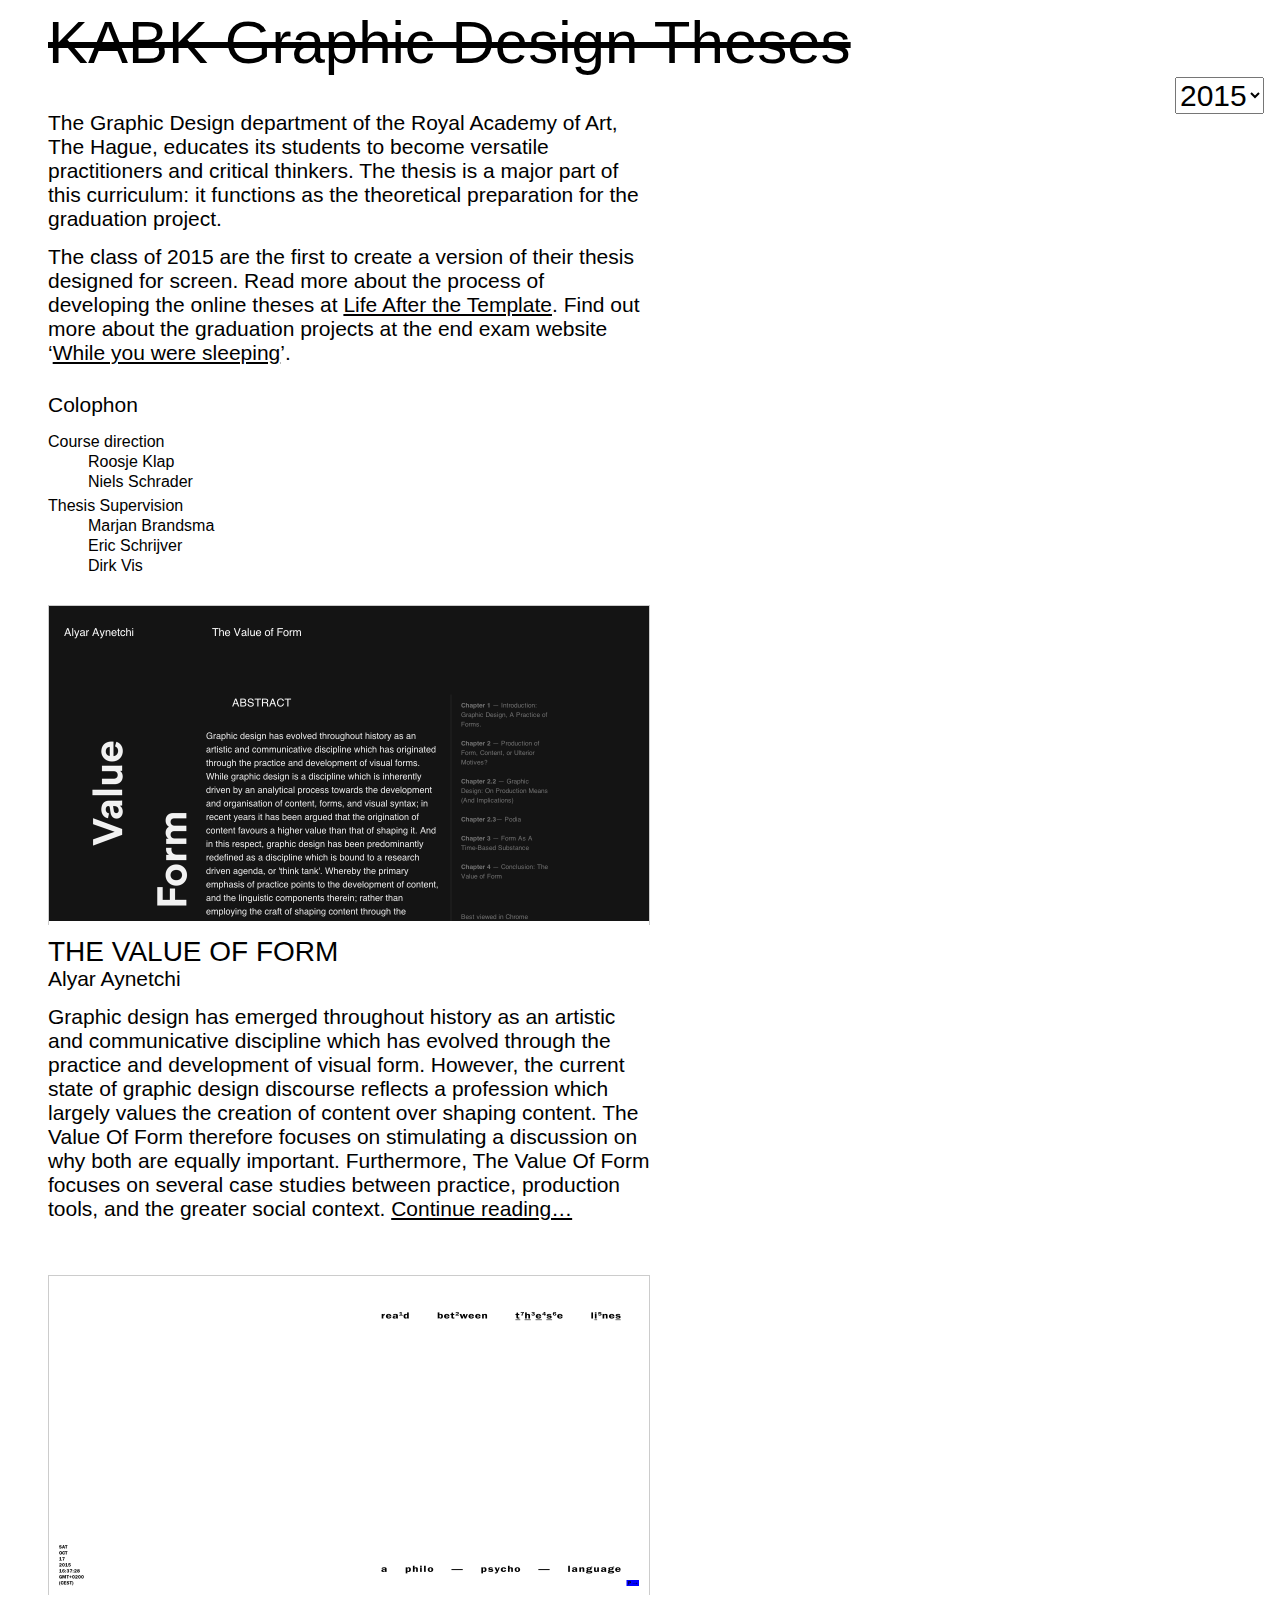
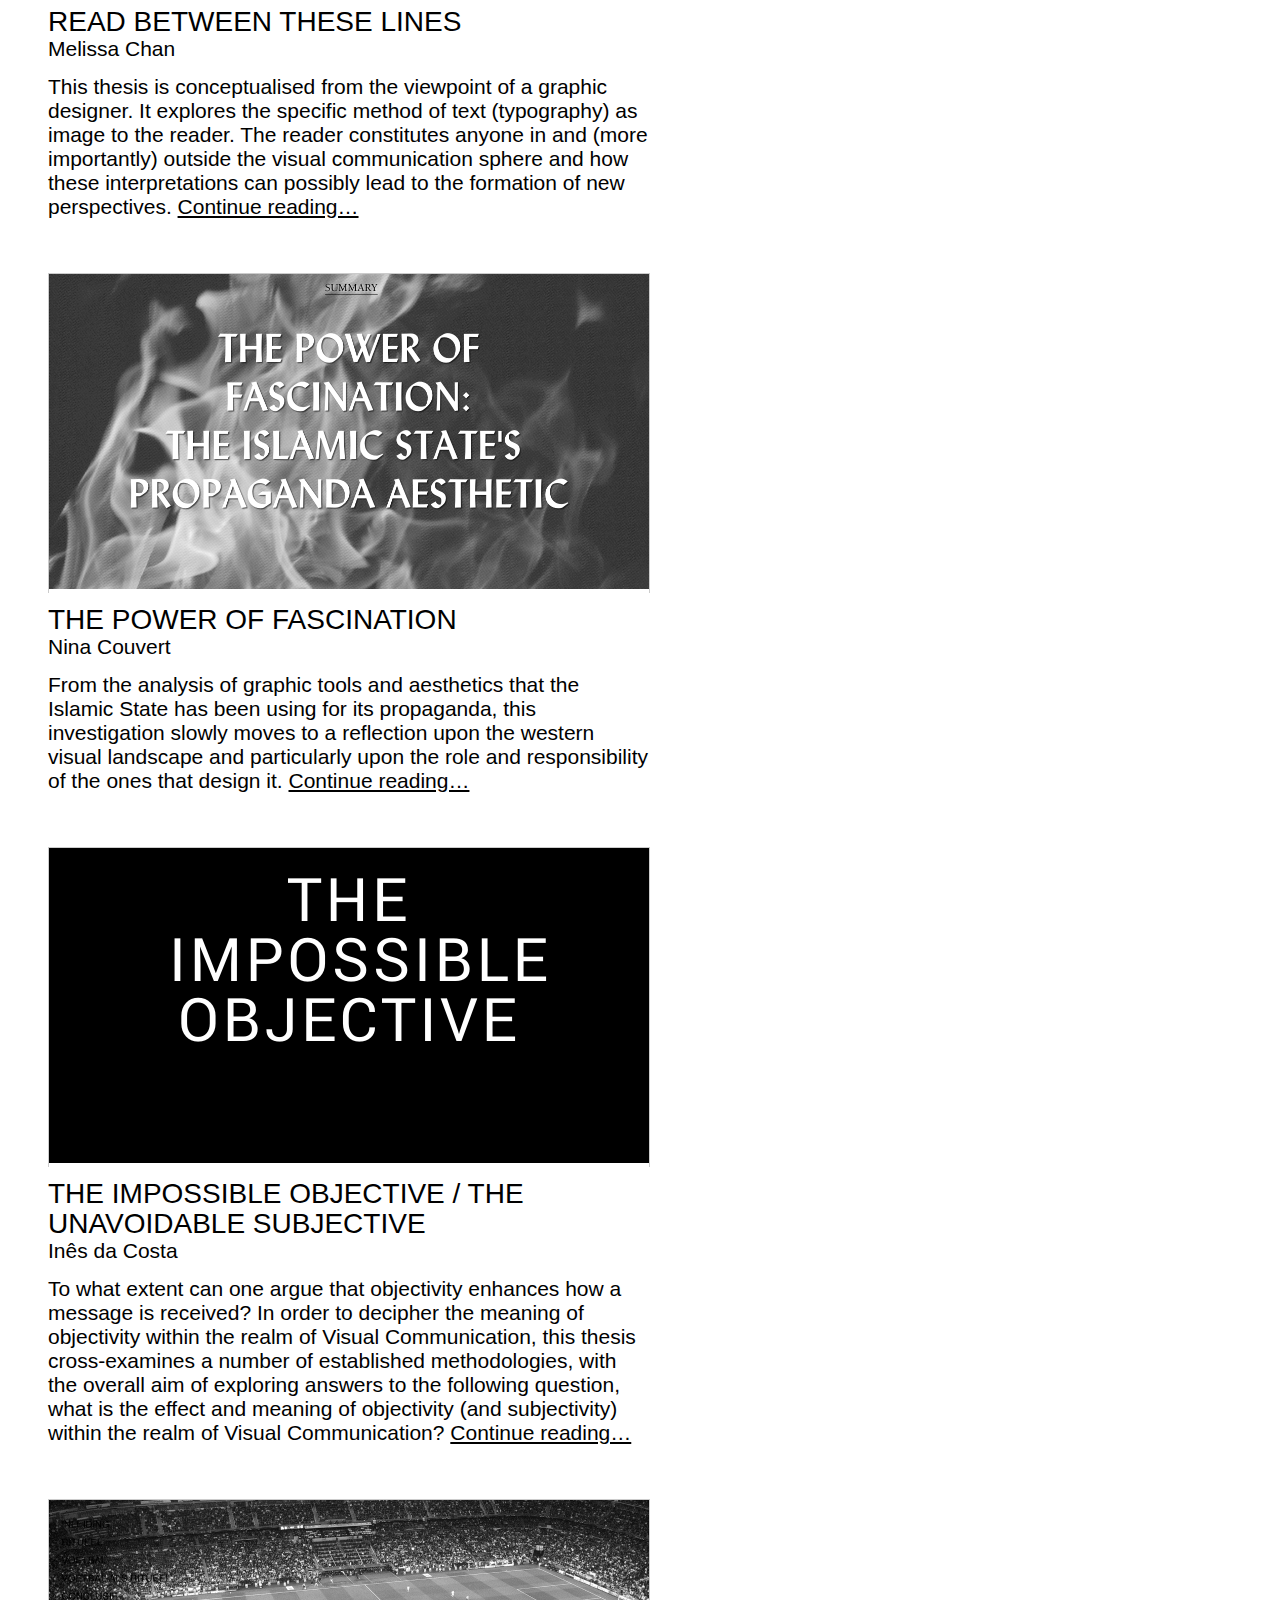
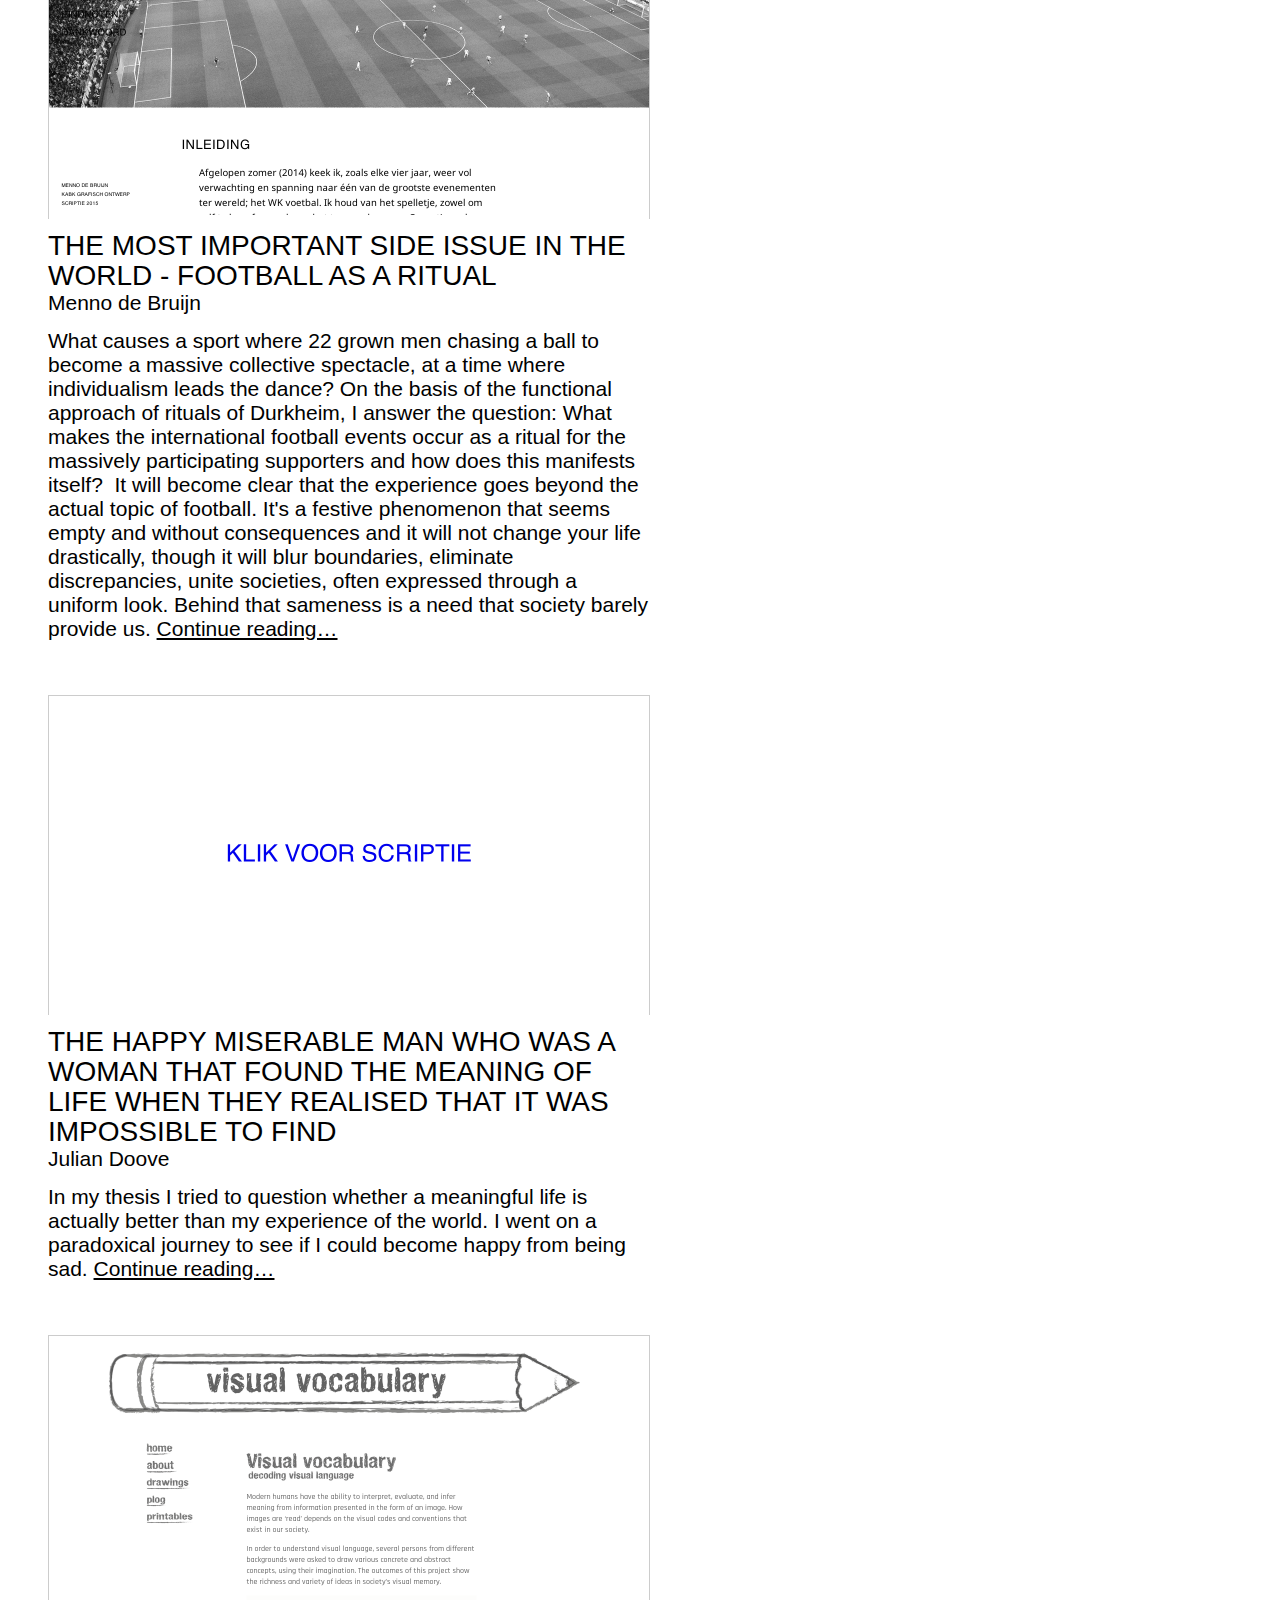
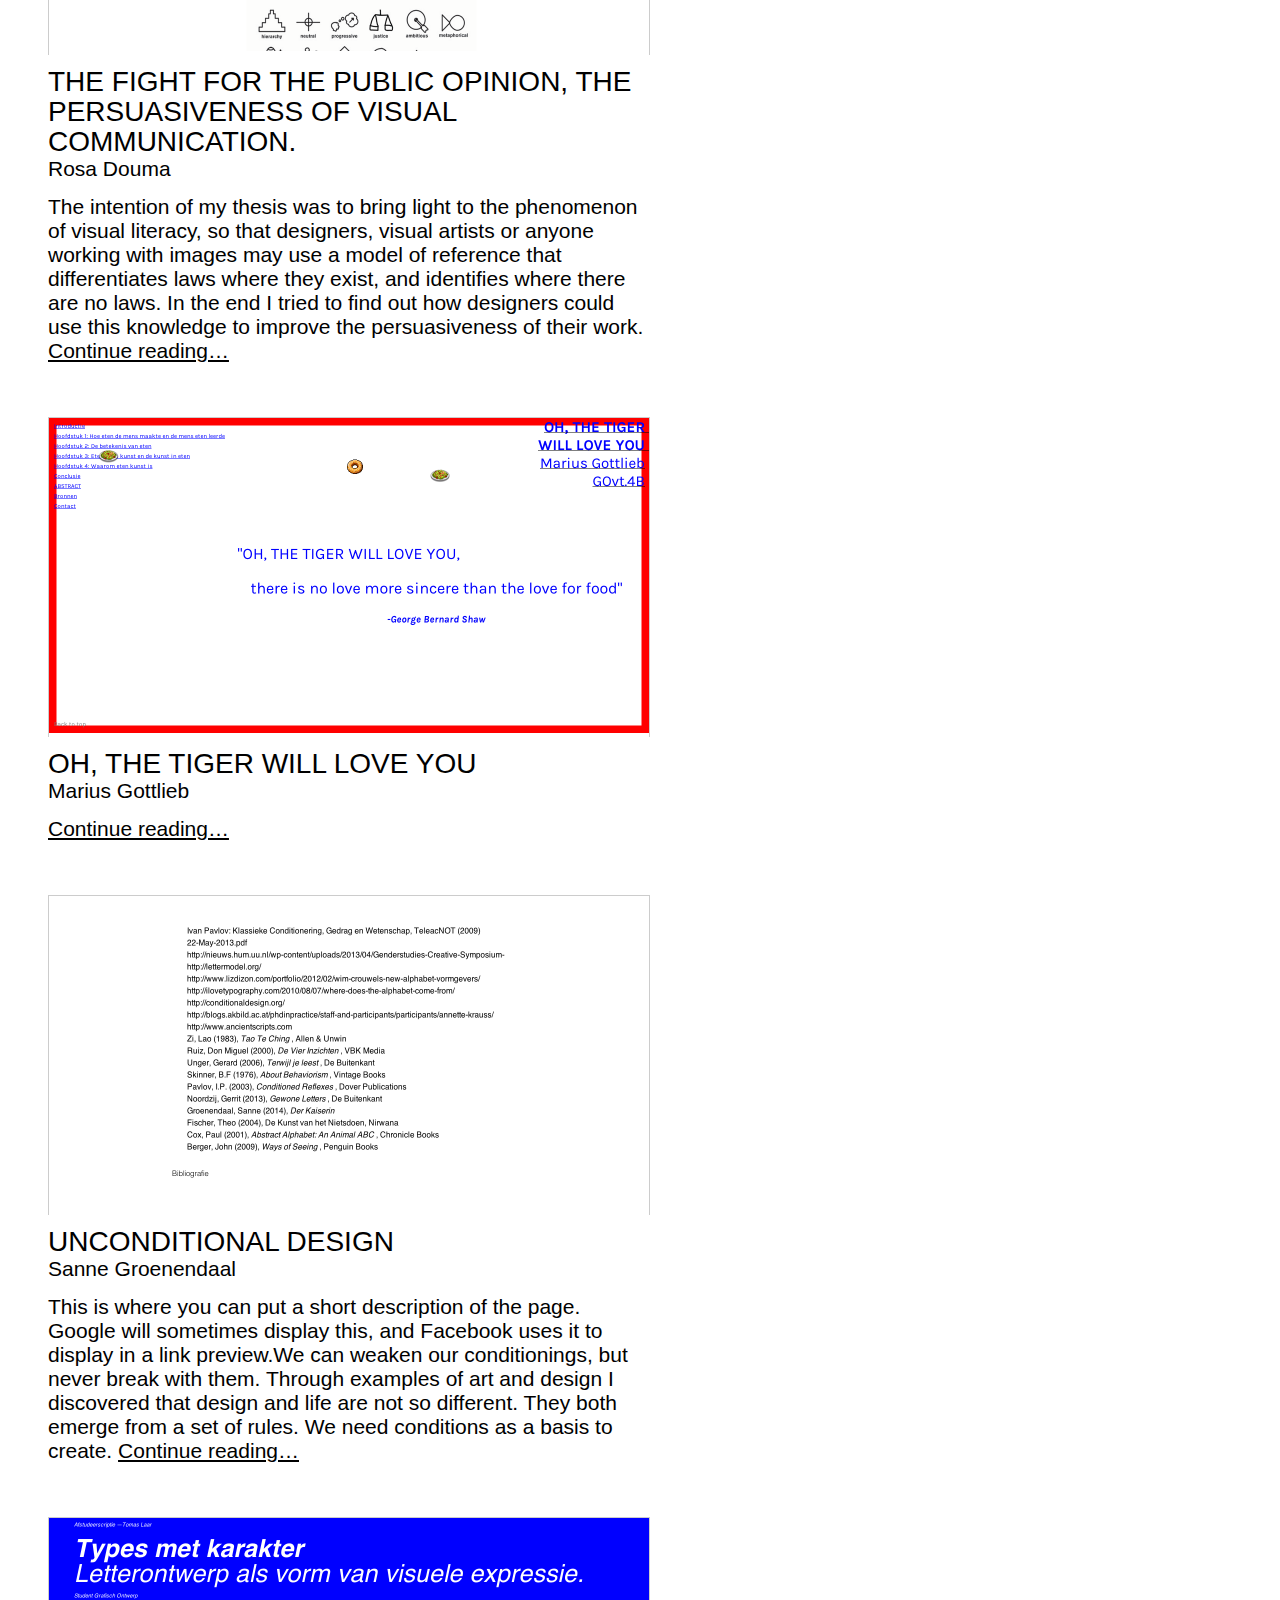
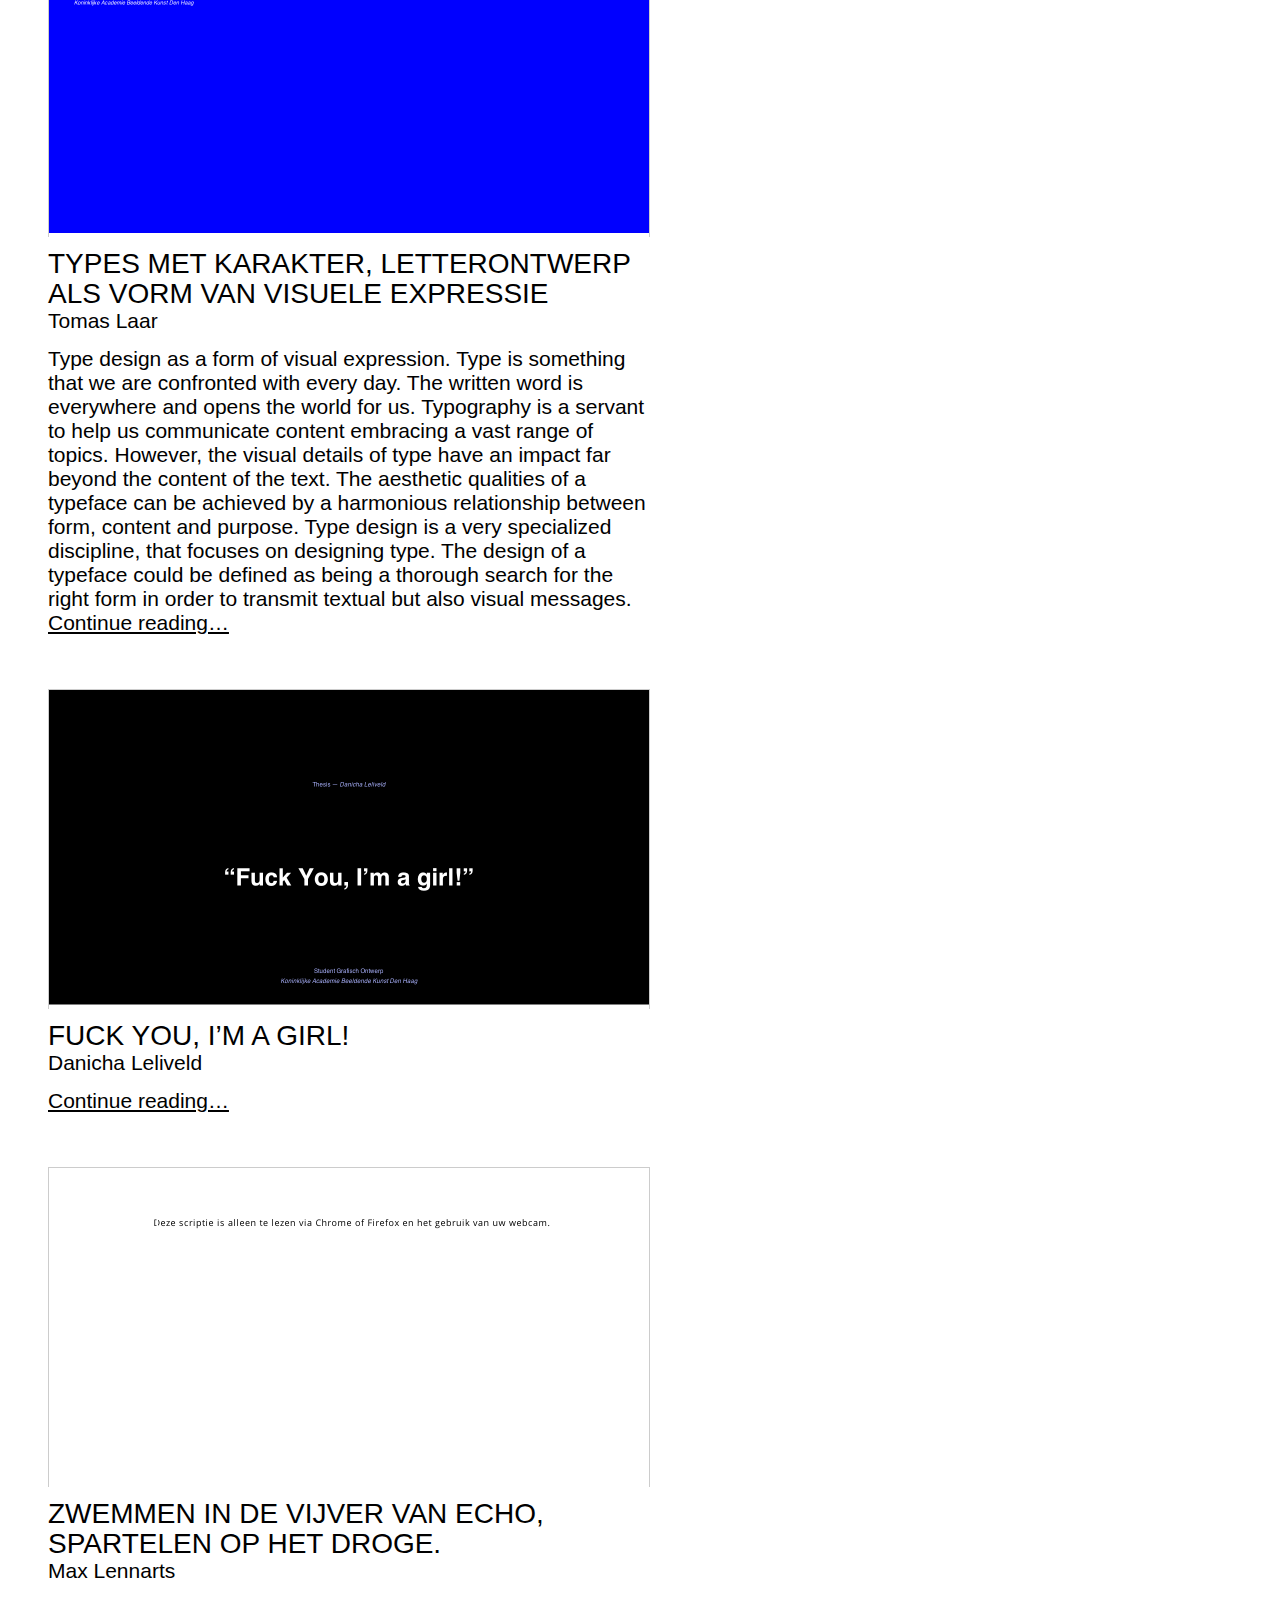
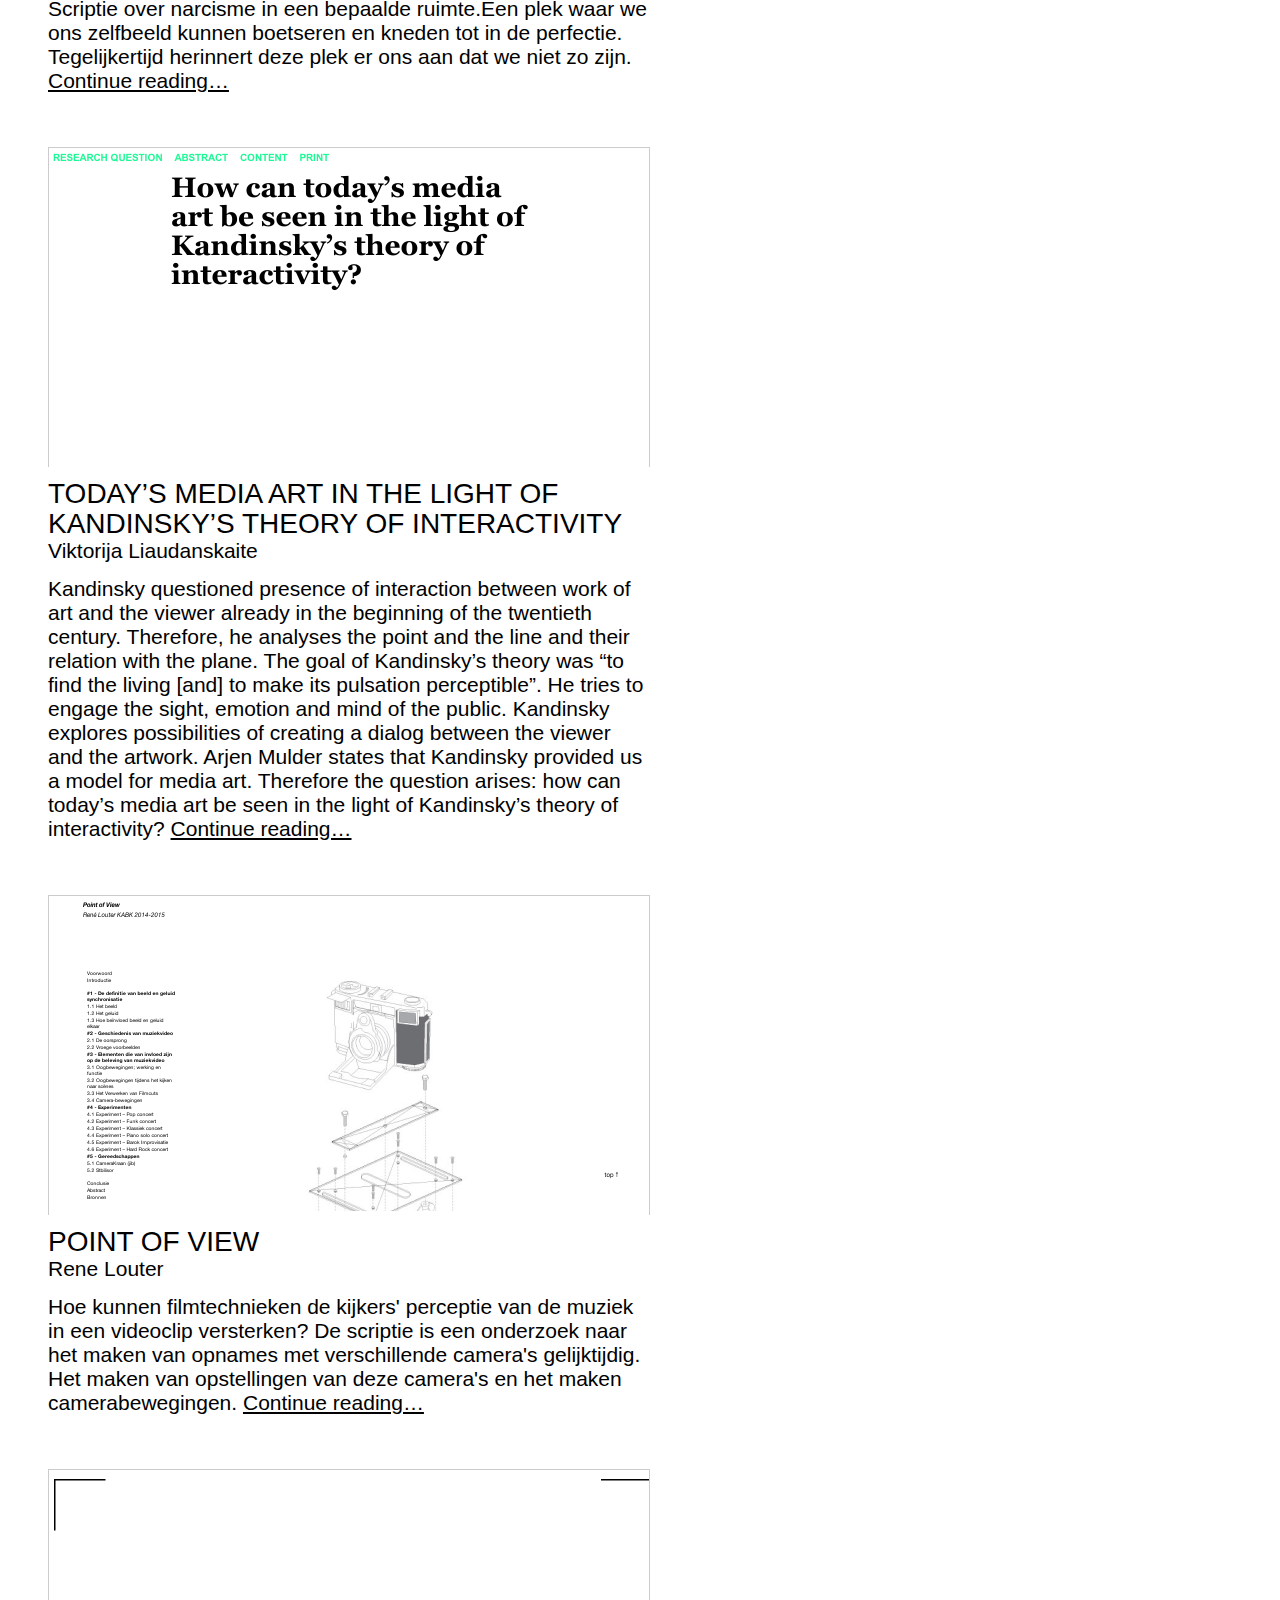
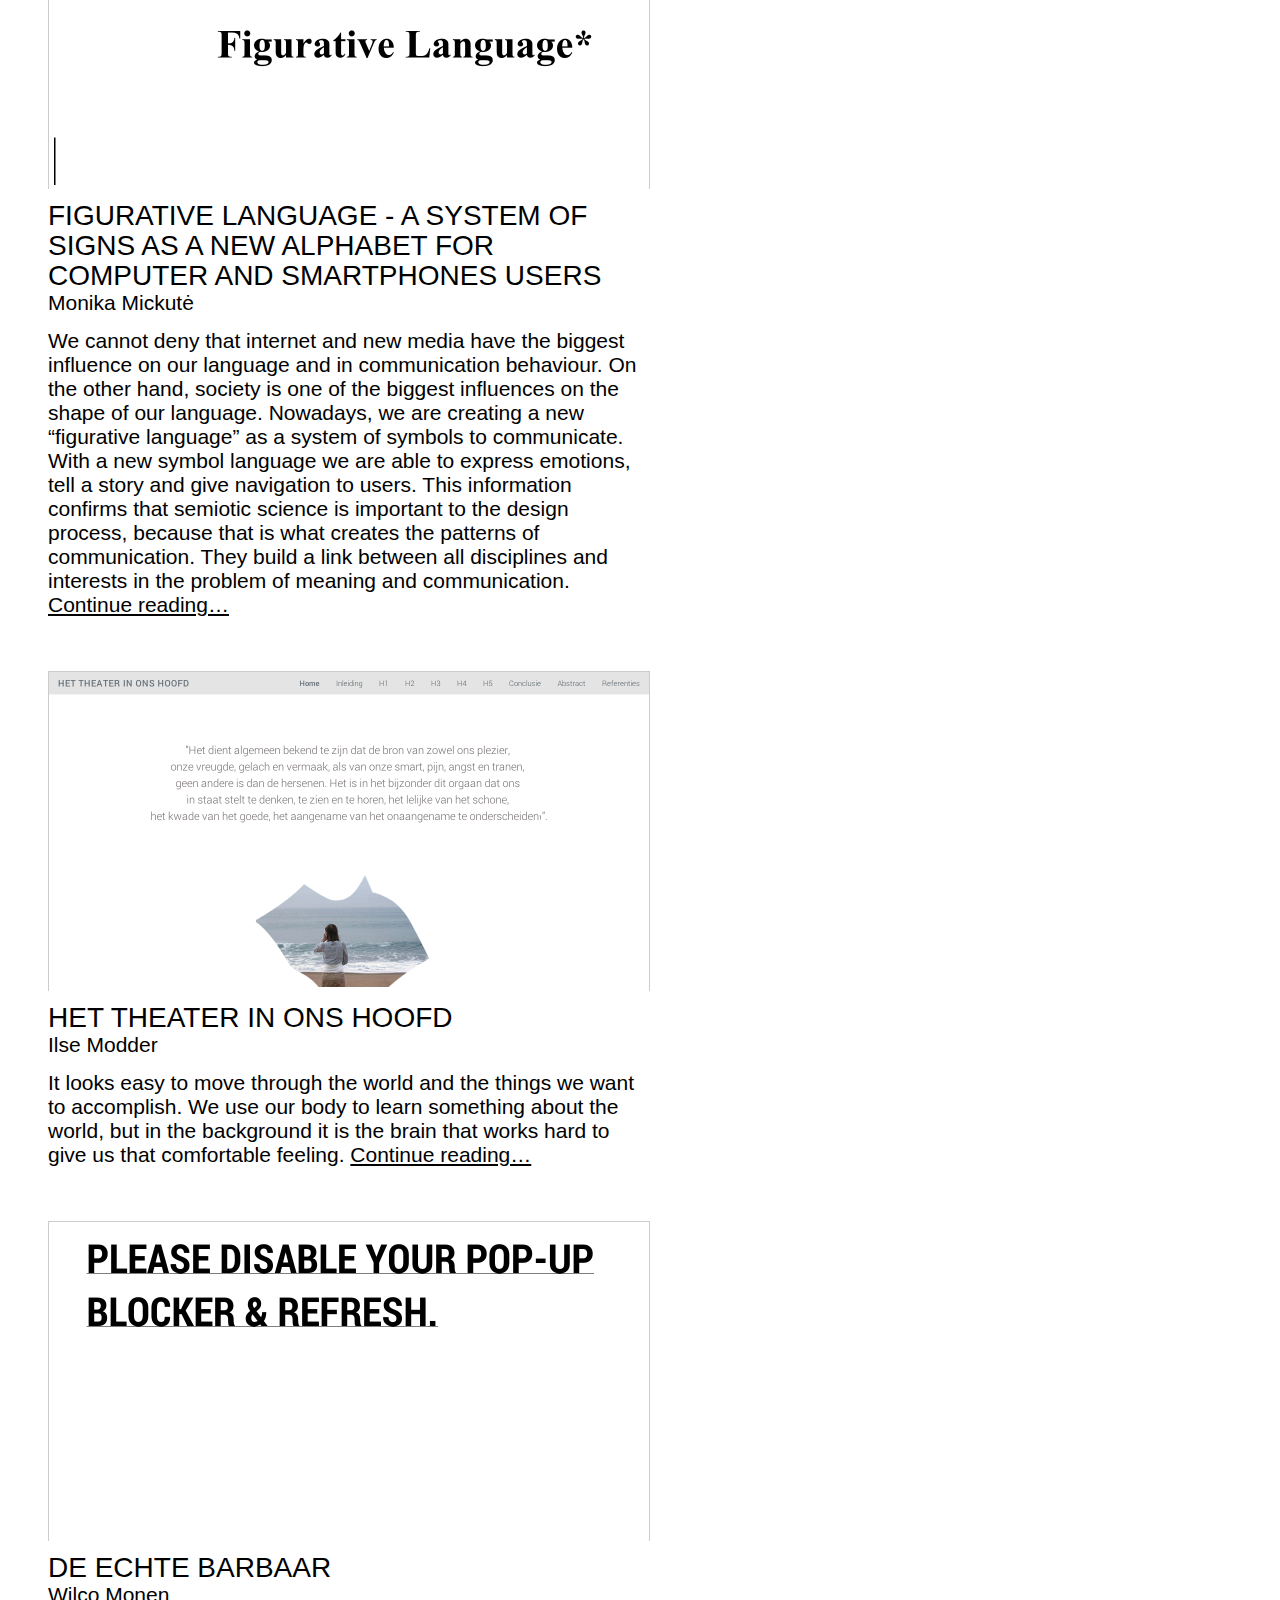
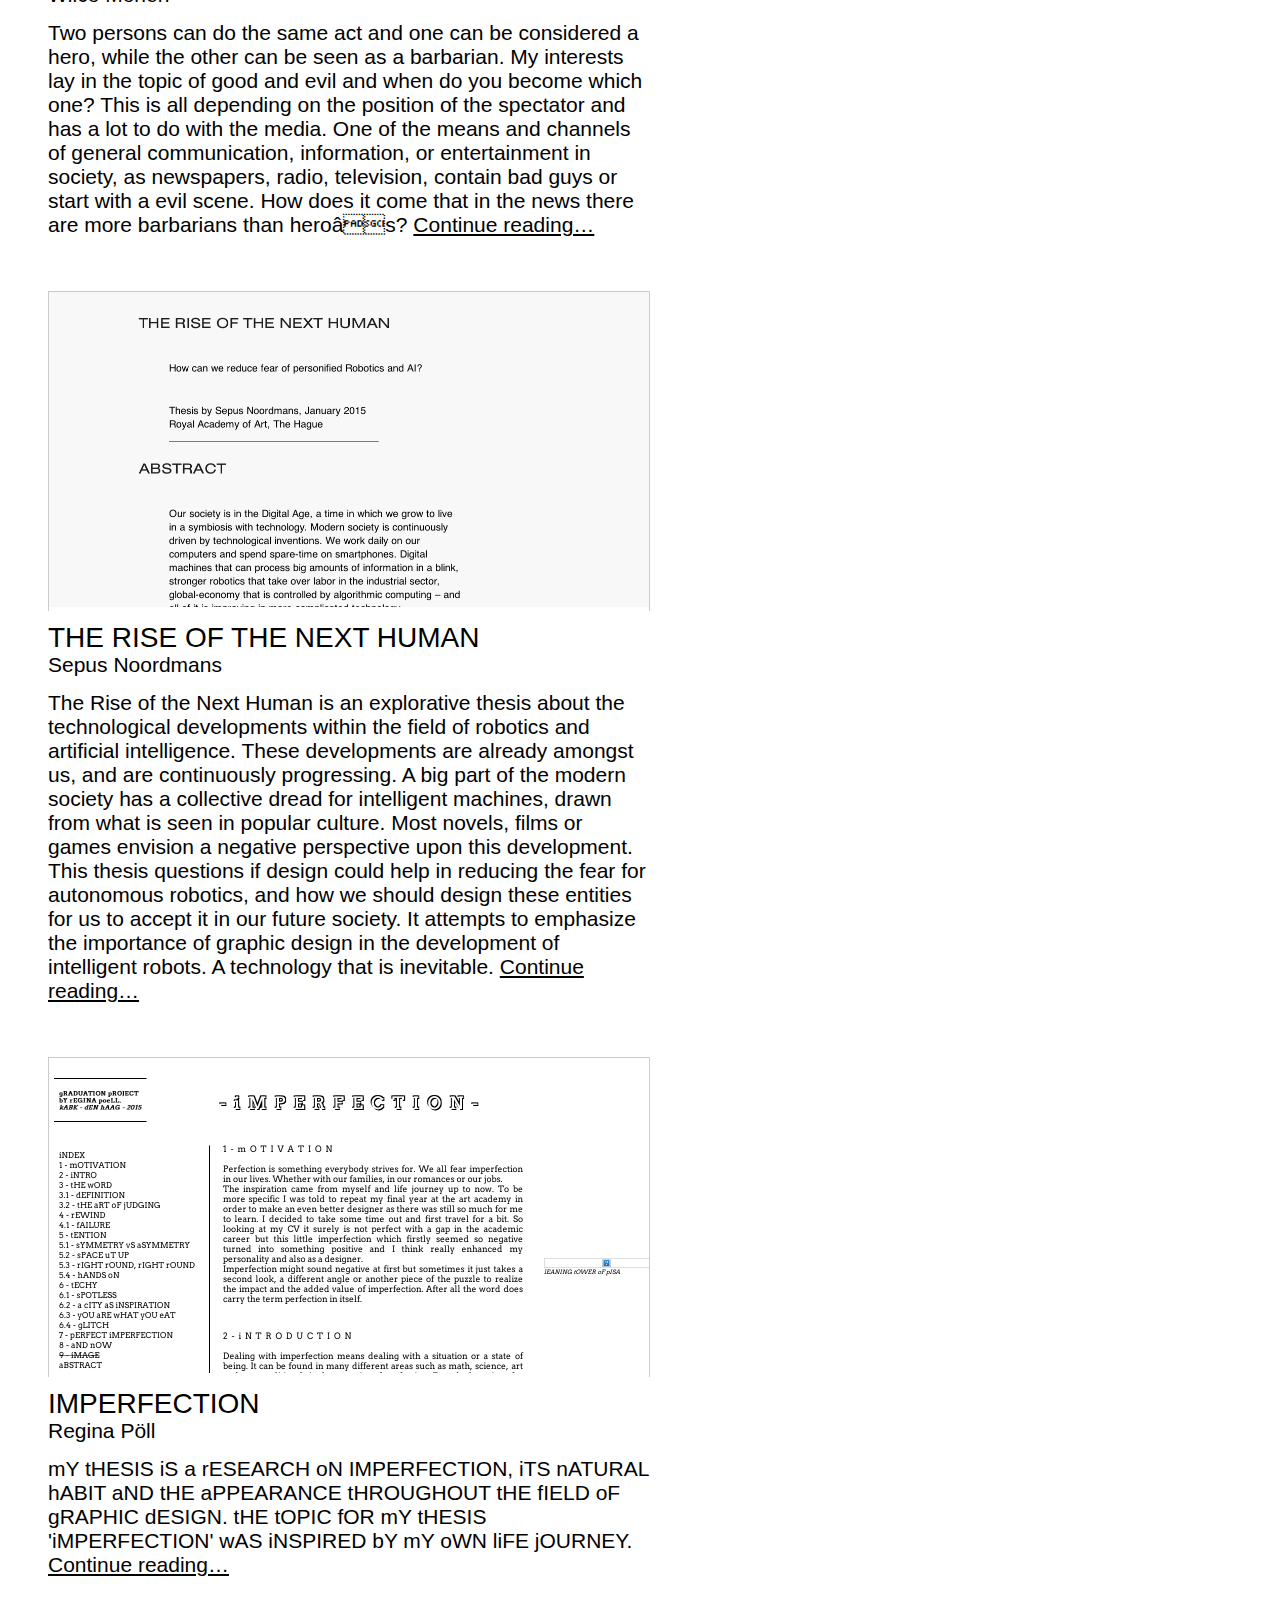
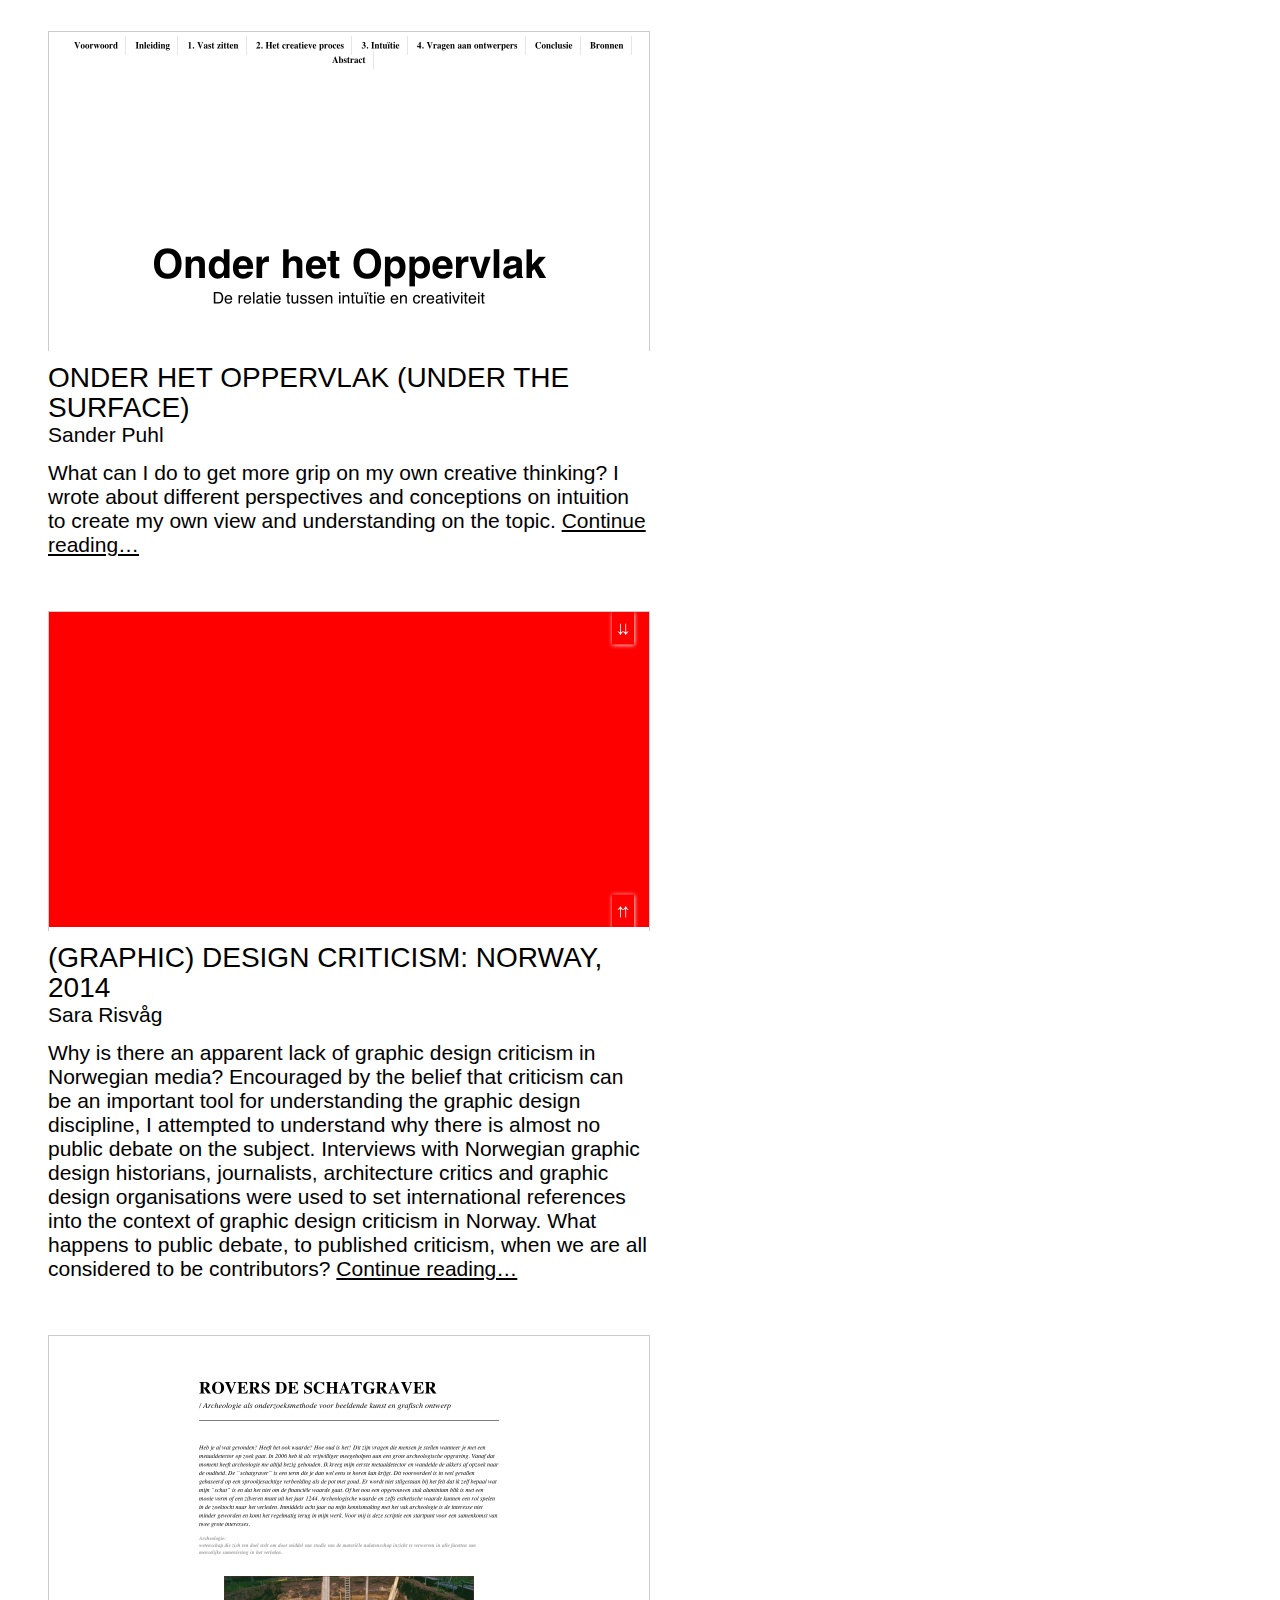
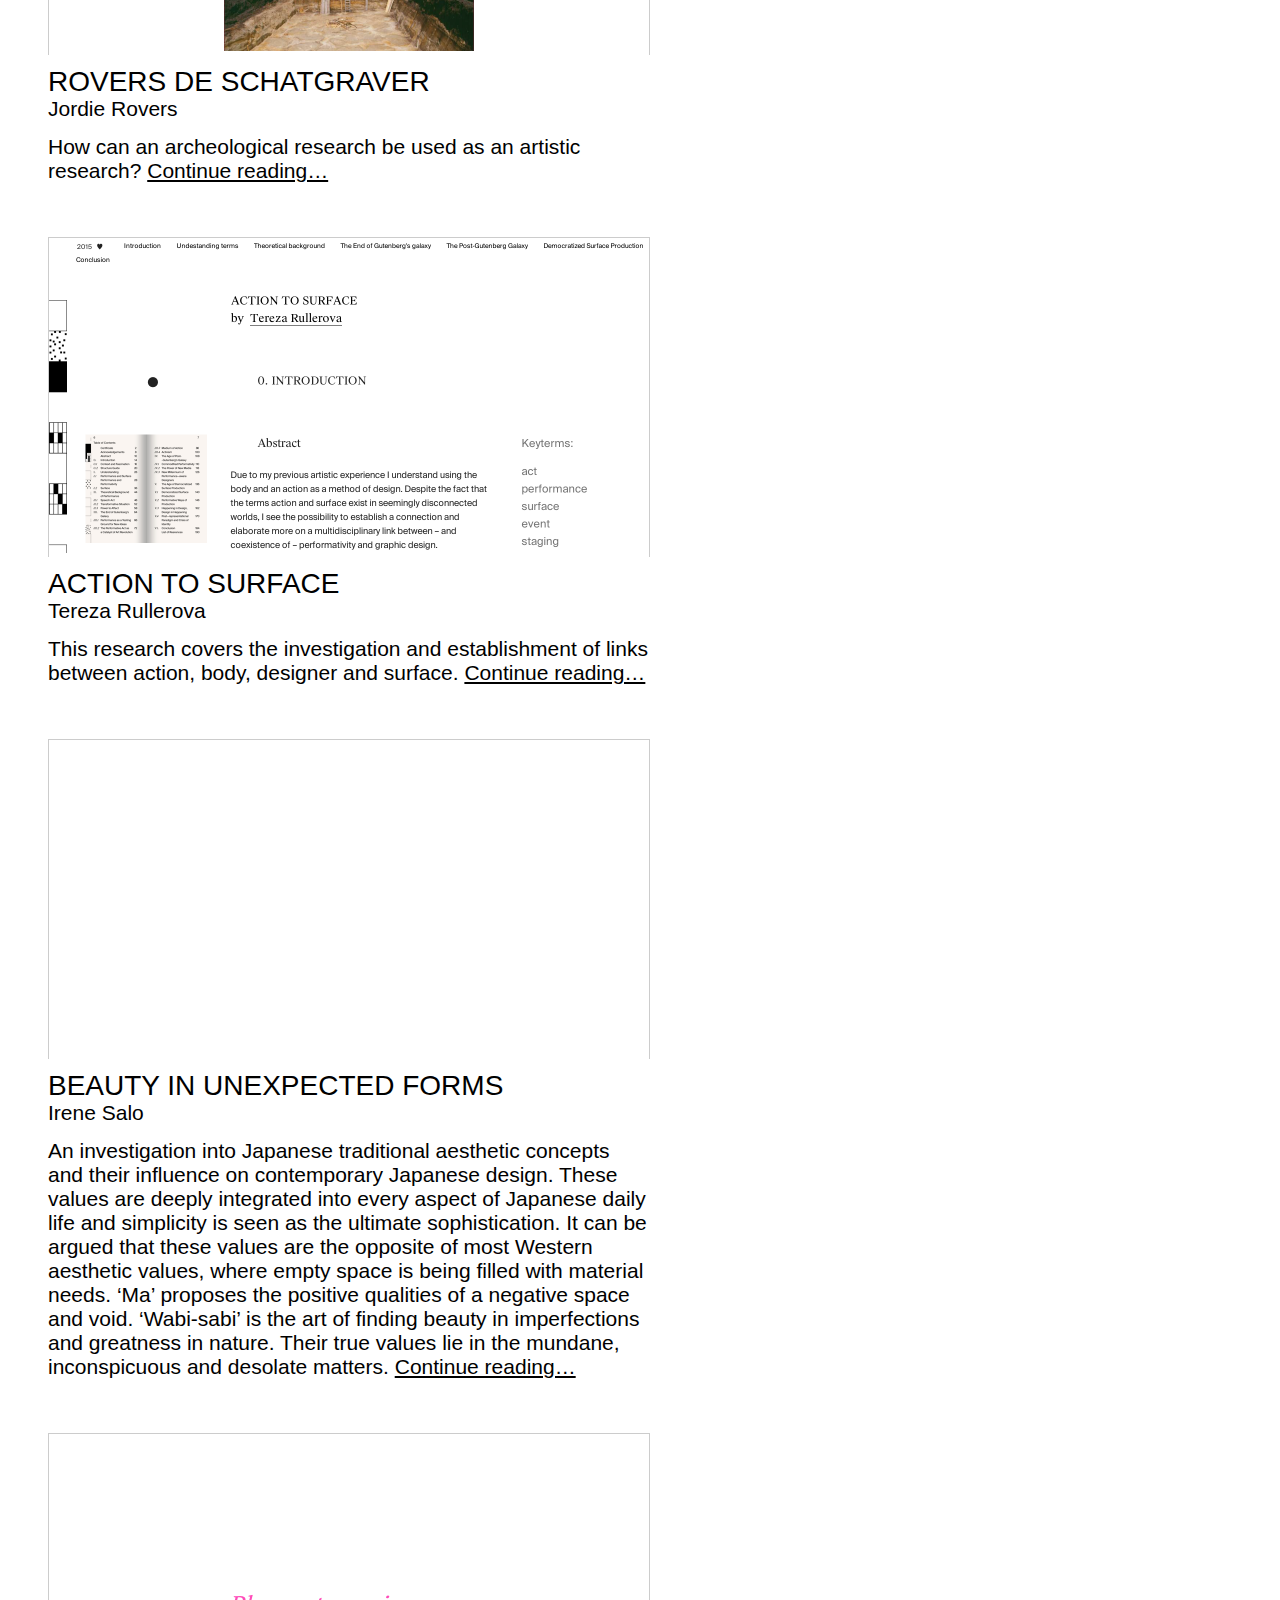
==== commit b59b1873: "Some style tweaks" ====
--- a/index.html
+++ b/index.html
@@ -20,6 +20,8 @@
 
             <p>The class of 2015 are the first to create a version of their thesis designed for screen. Read more about the process of developing the online theses at <a href="http://life-after-the-template.ericschrijver.nl/case-study-theses-at-the-royal-academy.html">Life After the Template</a>. Find out more about the graduation projects at the end exam website ‘<a href="http://whileyouweresleepingkabk.com/">While you were sleeping</a>’.</p>
 
+            <p class="spacer">&nbsp;</p>
+
             <h3>Colophon</h3>
             <dl>
                 <dt>Course direction</dt>
@@ -31,7 +33,8 @@
                 <dd>Dirk Vis</dd>
             </dl>
 
-            
+            <p class="spacer">&nbsp;</p>
+
 <div class="preview">
     <figure>
         <a href="http://kabk.github.io/govt-theses-15-alyar-aynetchi-the-value-of-form/"><img src="http://kabk.github.io/govt-theses-15/images/screenshots/govt-theses-15-alyar-aynetchi-the-value-of-form.png"/></a>
--- a/css/style.css
+++ b/css/style.css
@@ -10,7 +10,7 @@
 }
 
 header {
-    padding: 0 0 50px 0;
+    padding: 0 0 20px 0;
     font-size: 30px;
     text-decoration: line-through;
 }
@@ -36,11 +36,15 @@
     font-weight: 100;
 }
 
+h1 {
+    margin: 0 0 0 0;
+}
+
 h2, h4 {
   font-size: 28px;
   line-height: 30px;
   text-transform: uppercase;
-  margin: 7px 0 0px 0;
+  margin: 12px 0 0px 0;
 }
 
 h2 a {
@@ -81,6 +85,10 @@
   margin: 14px 0;
 }
 
+p.spacer {
+    line-height: 0;
+}
+
 pre {
     white-space: pre-wrap;
 }
@@ -98,7 +106,7 @@
 img {
     max-width: 600px;
     max-height: 315px;
-    width: auto;
+    width: 100%;
     height: auto;
 }
 
@@ -158,6 +166,6 @@
 }
 
 div.preview p:last-child {
-  margin-bottom: 0;
+  margin-bottom: 54px;
 }
 
